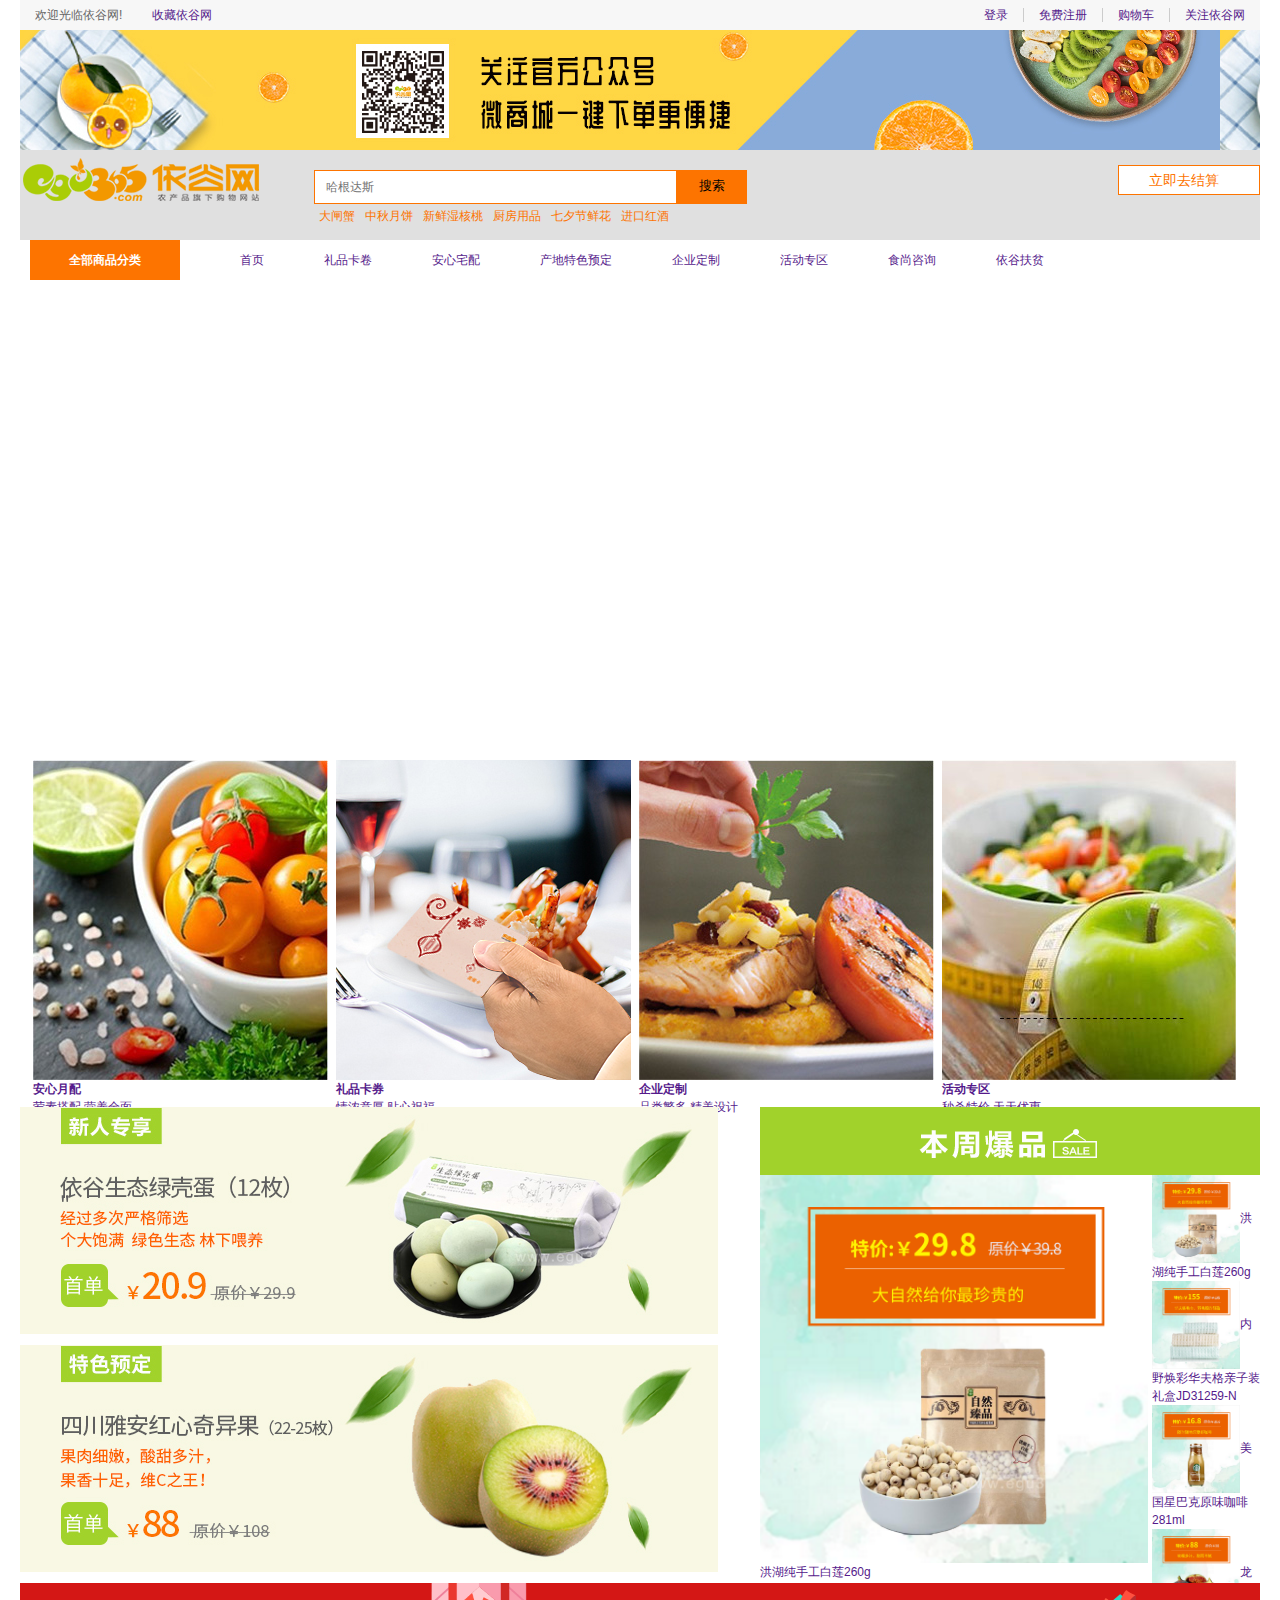
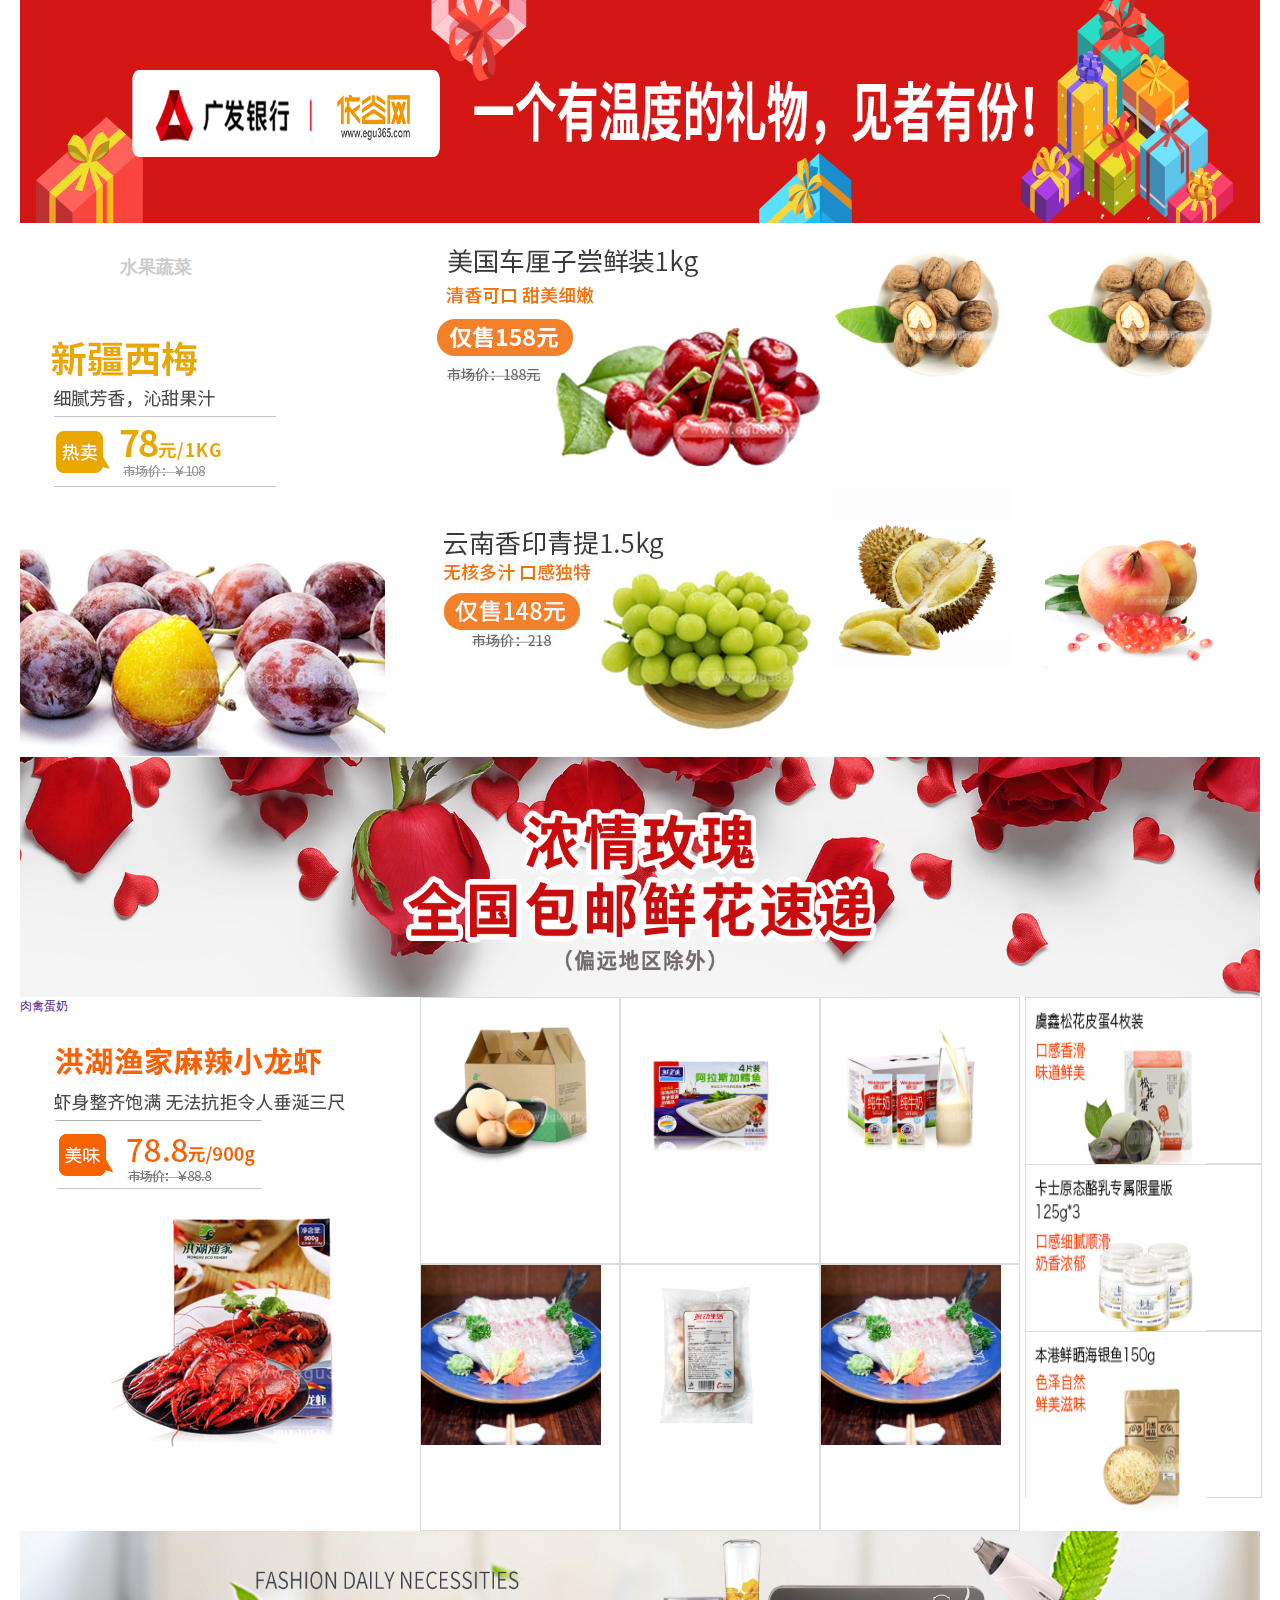
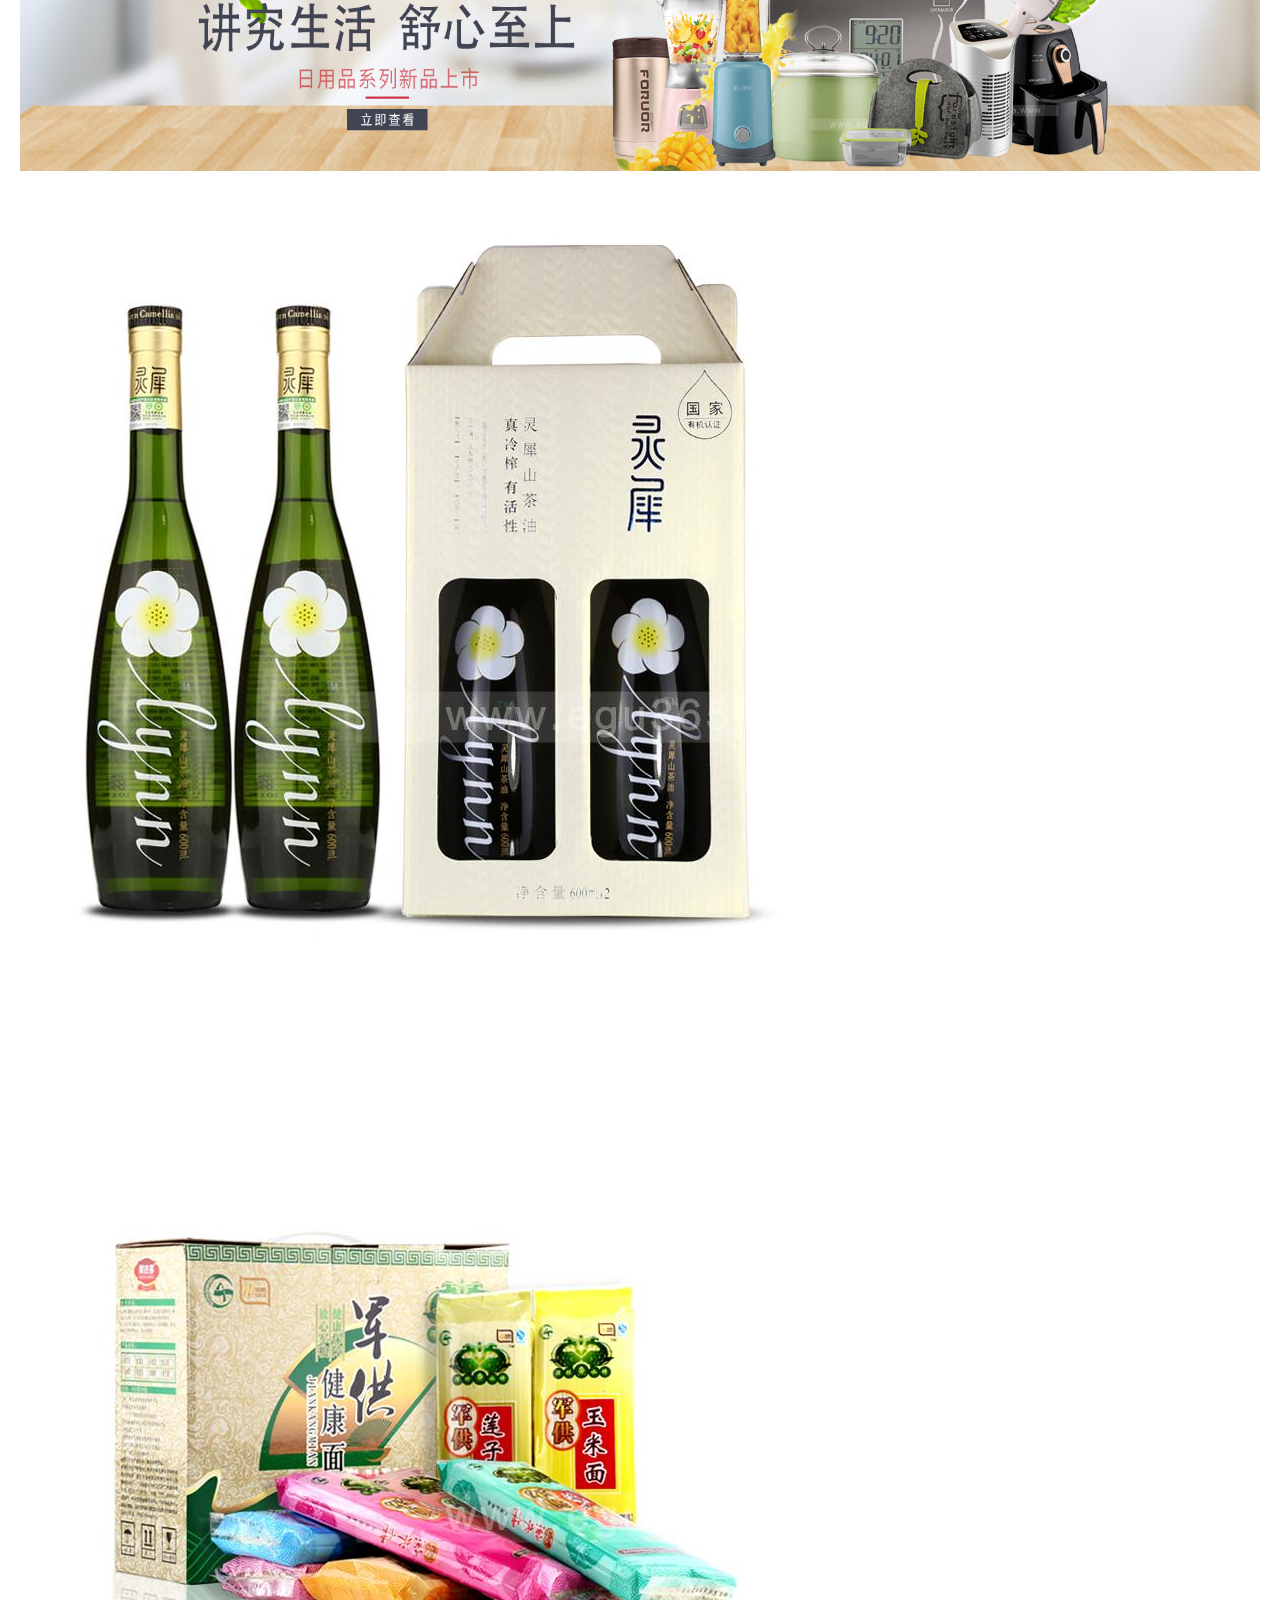
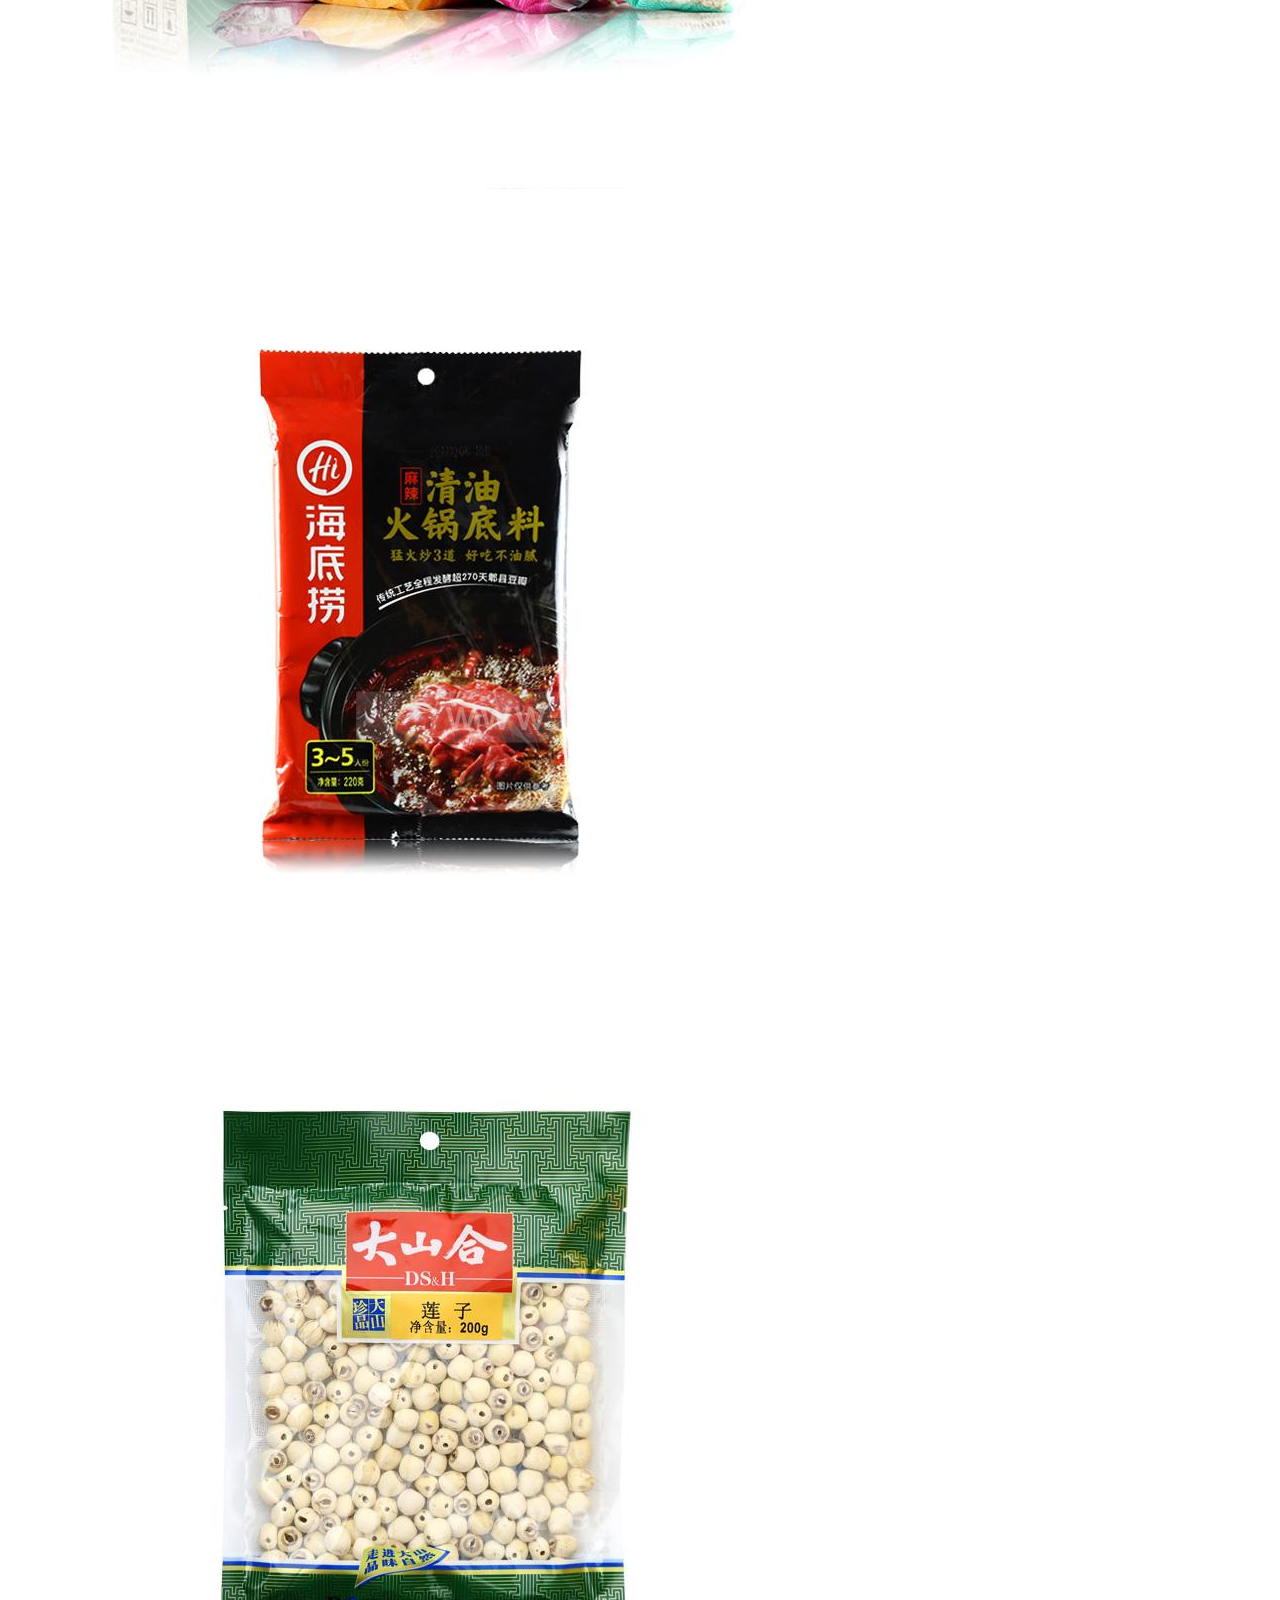
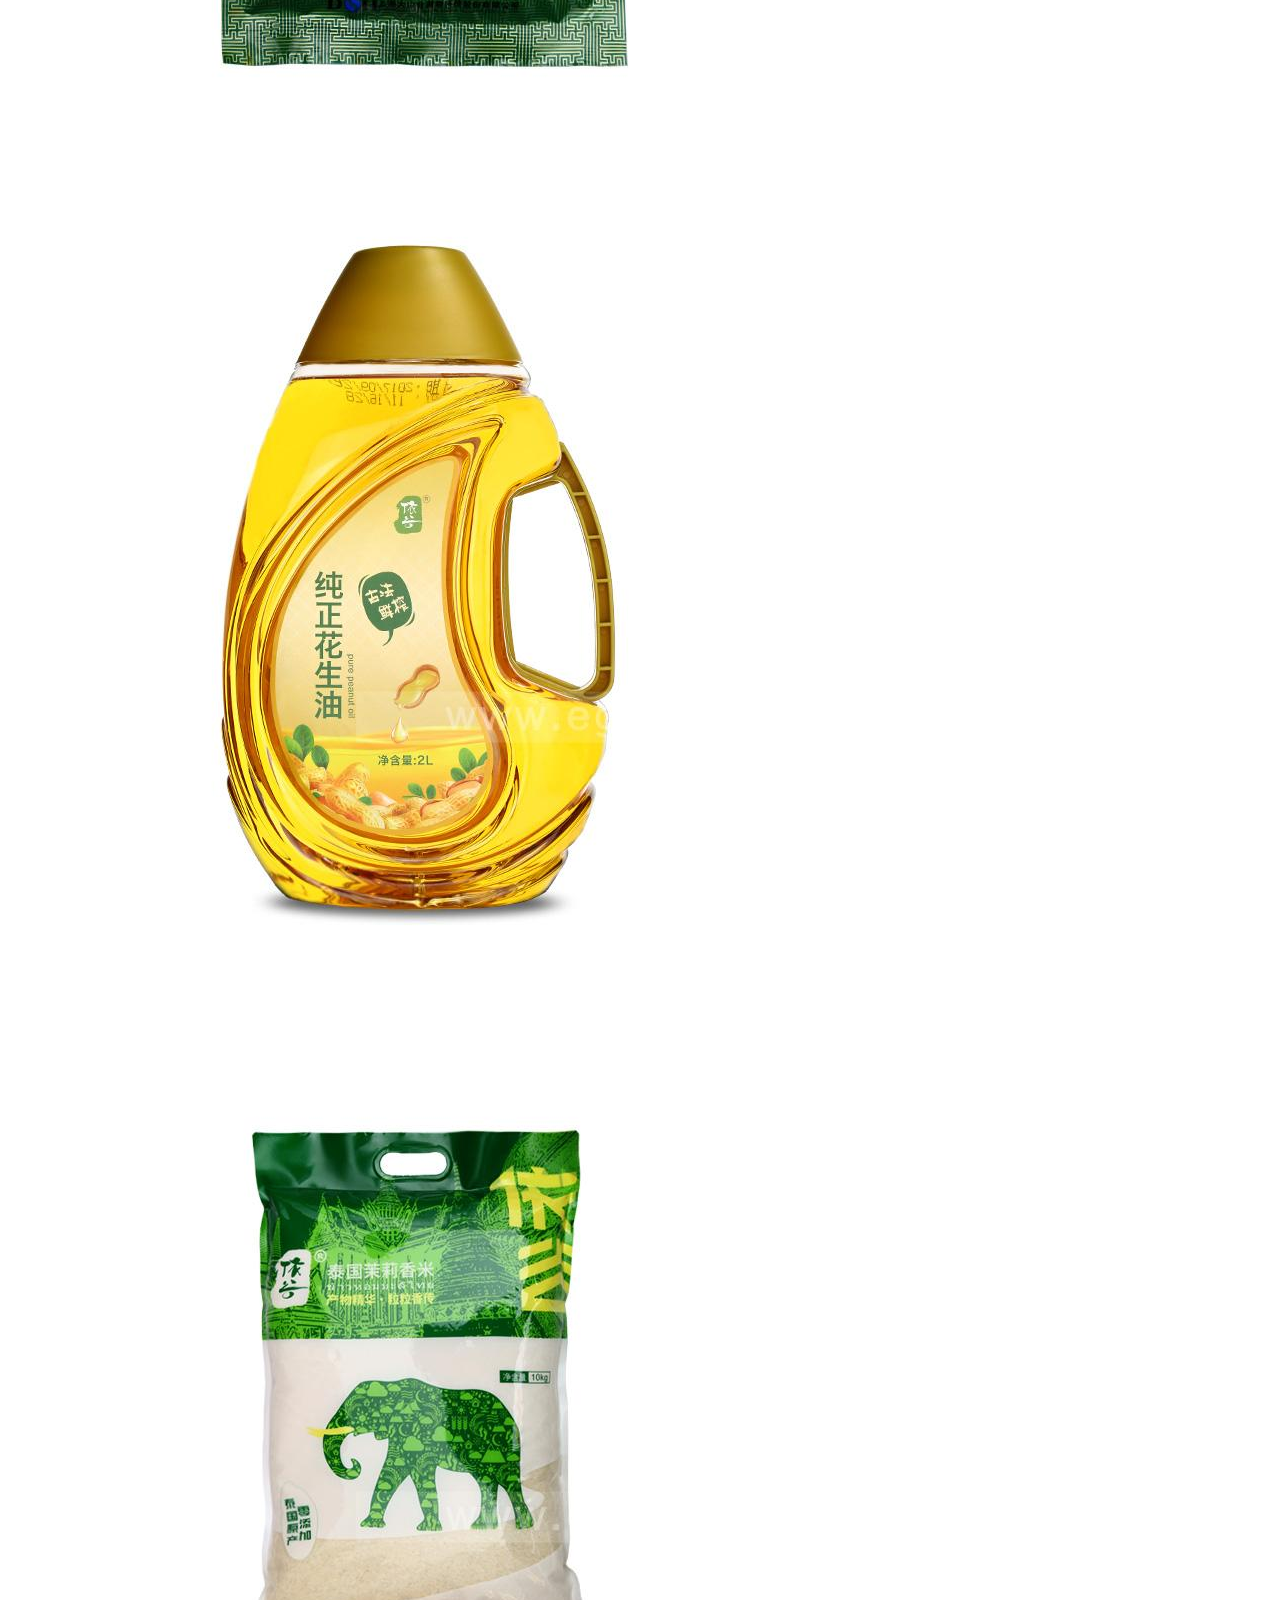
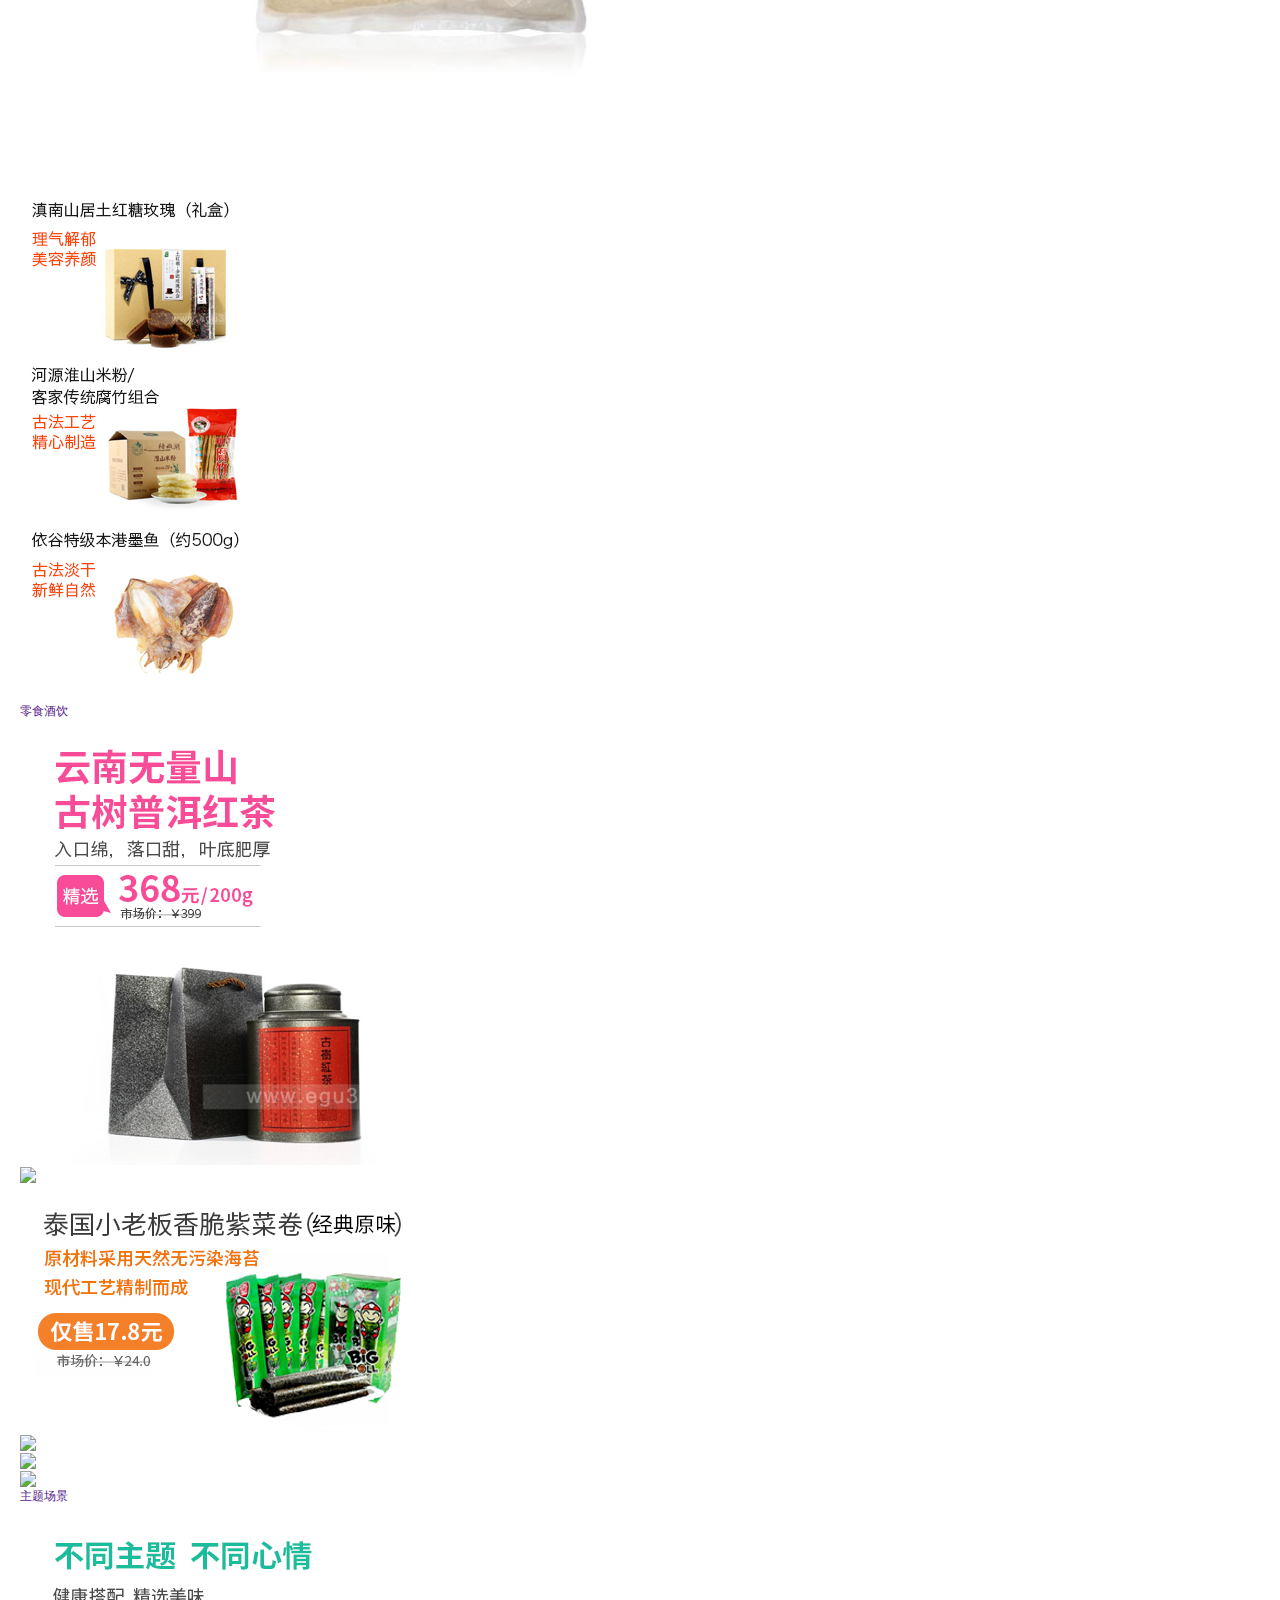
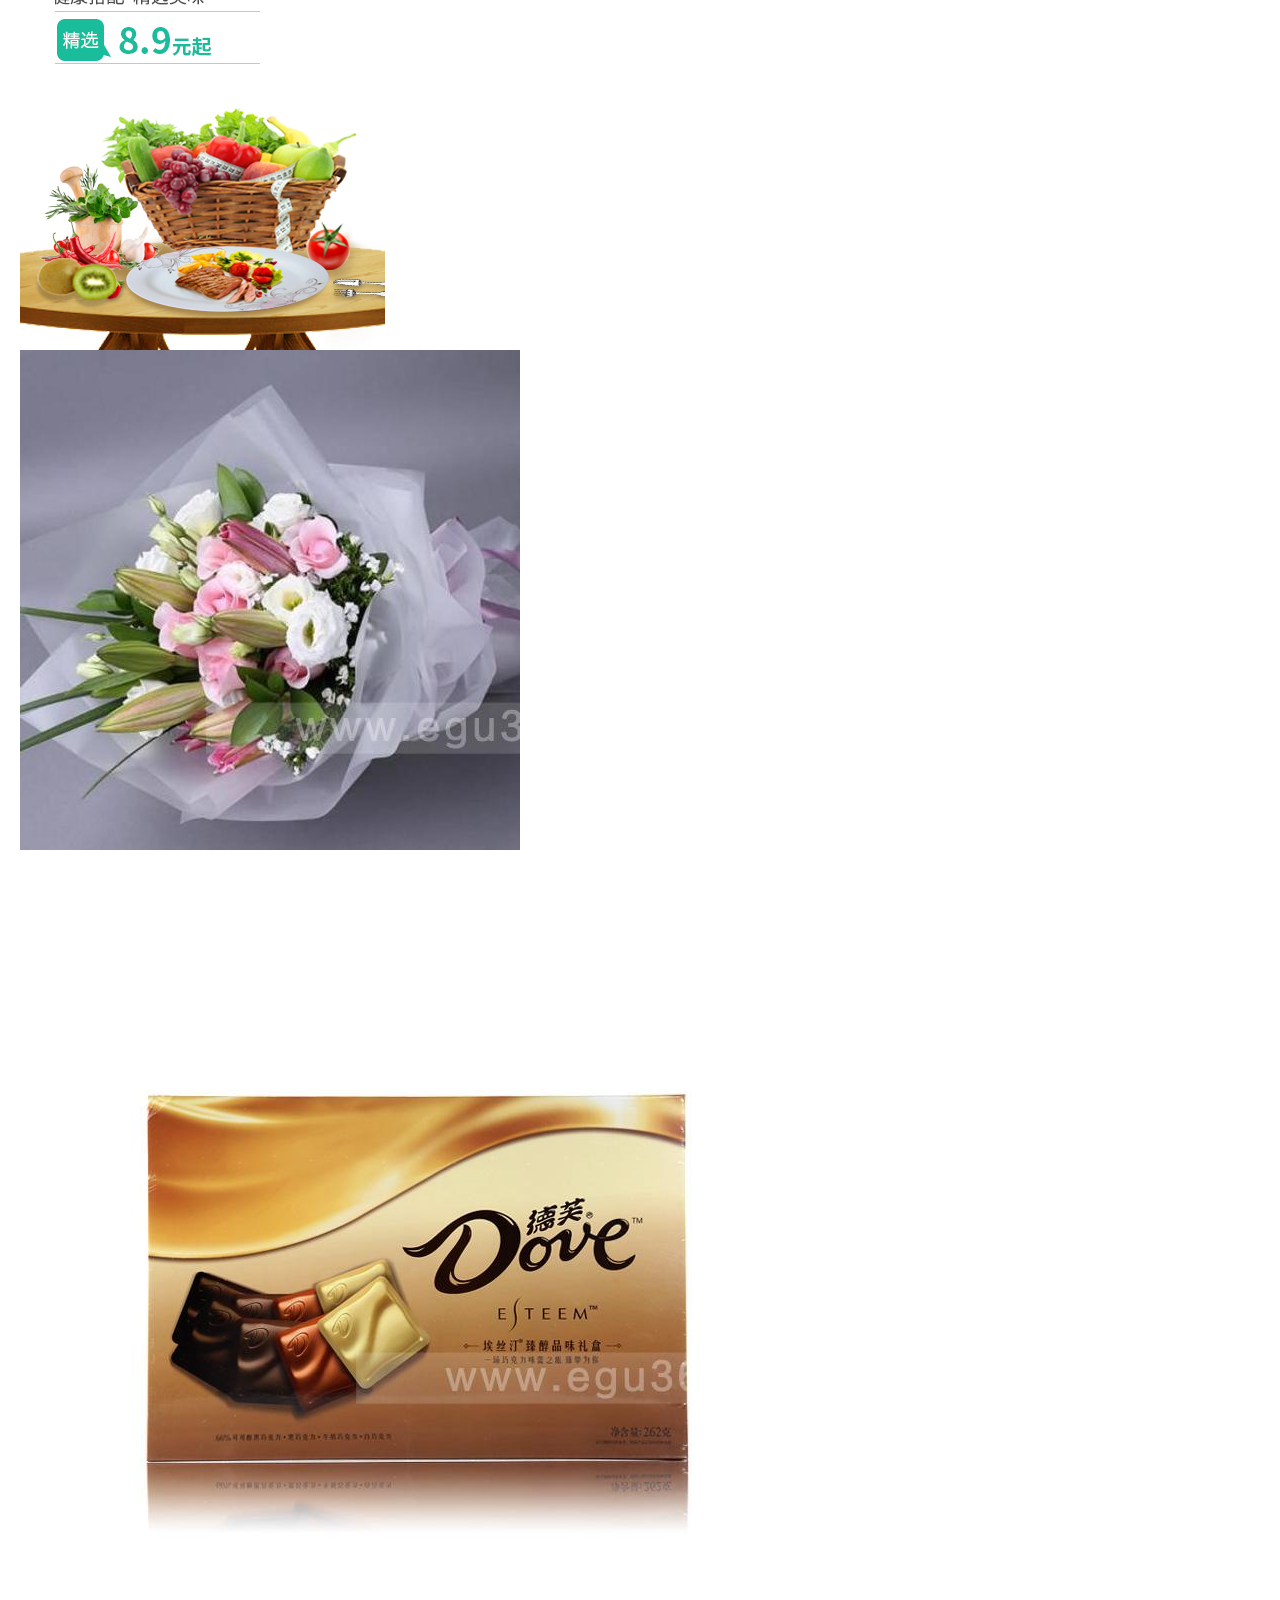
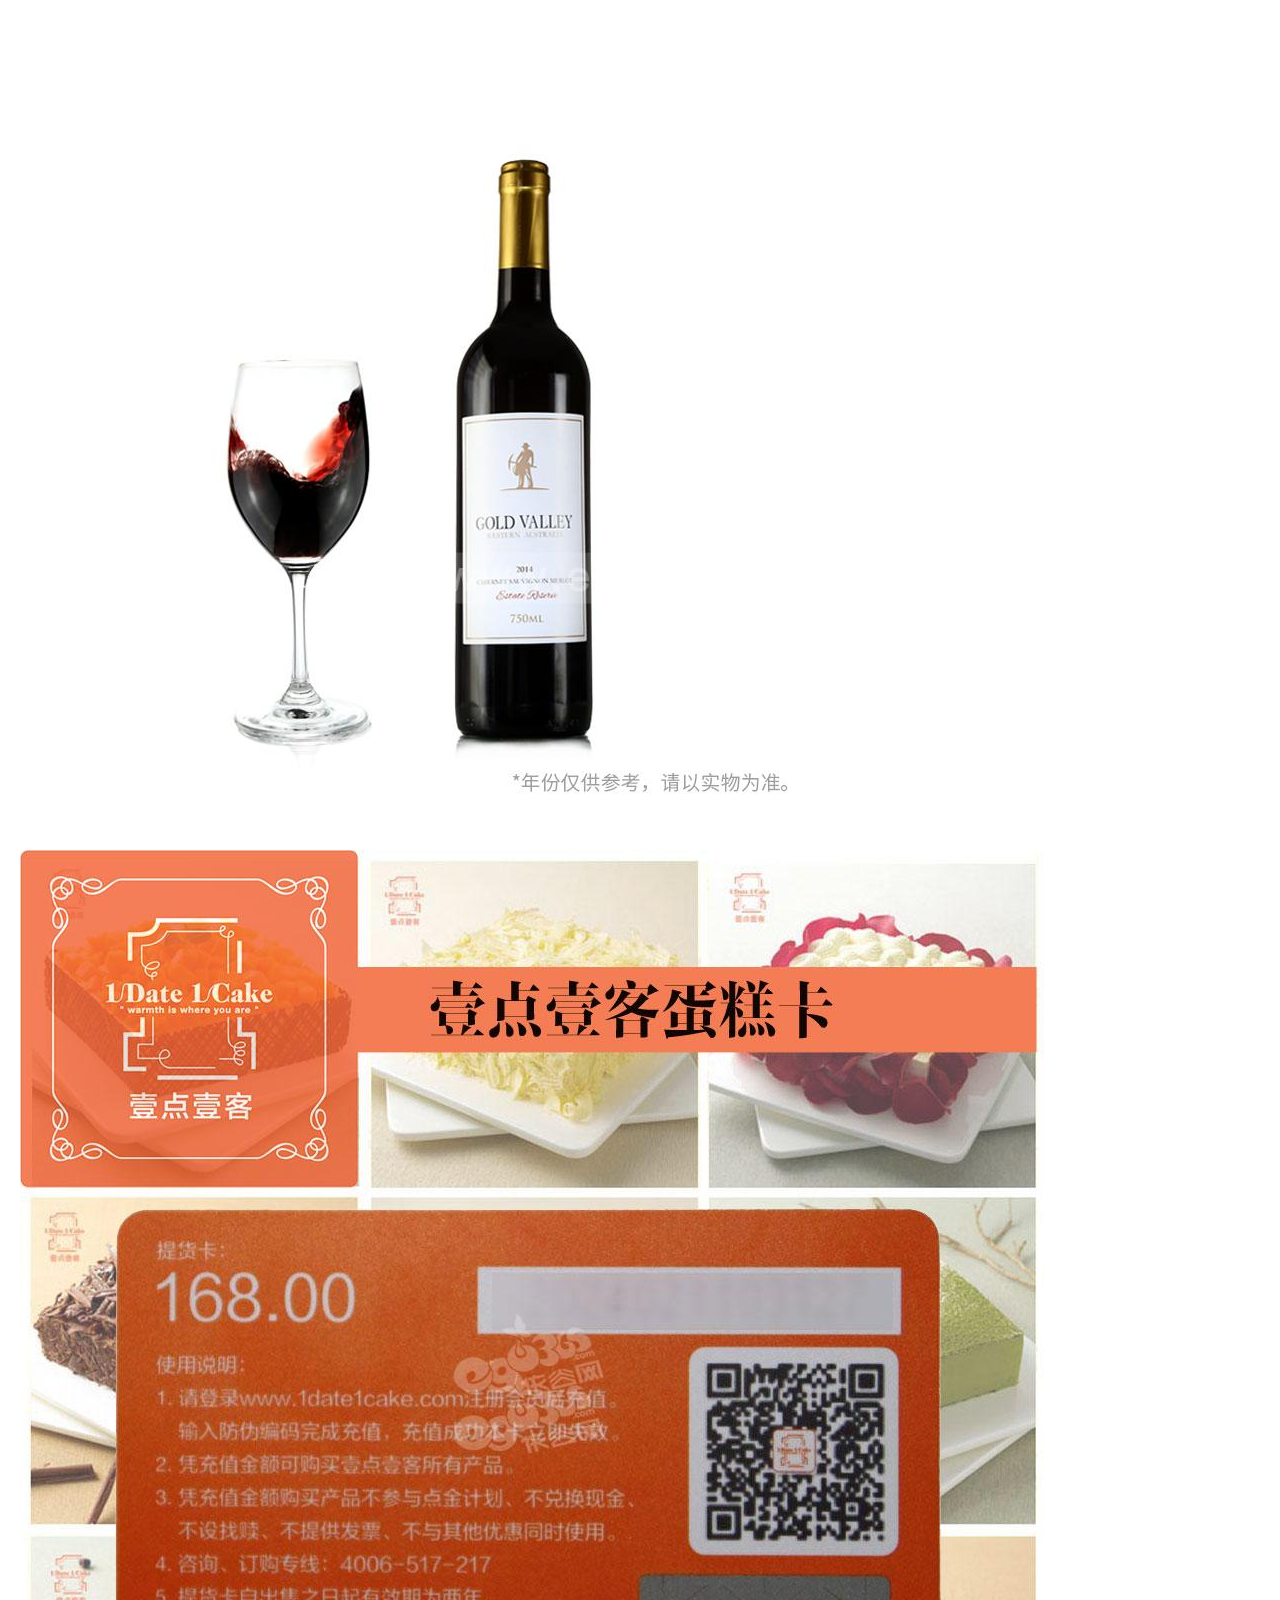
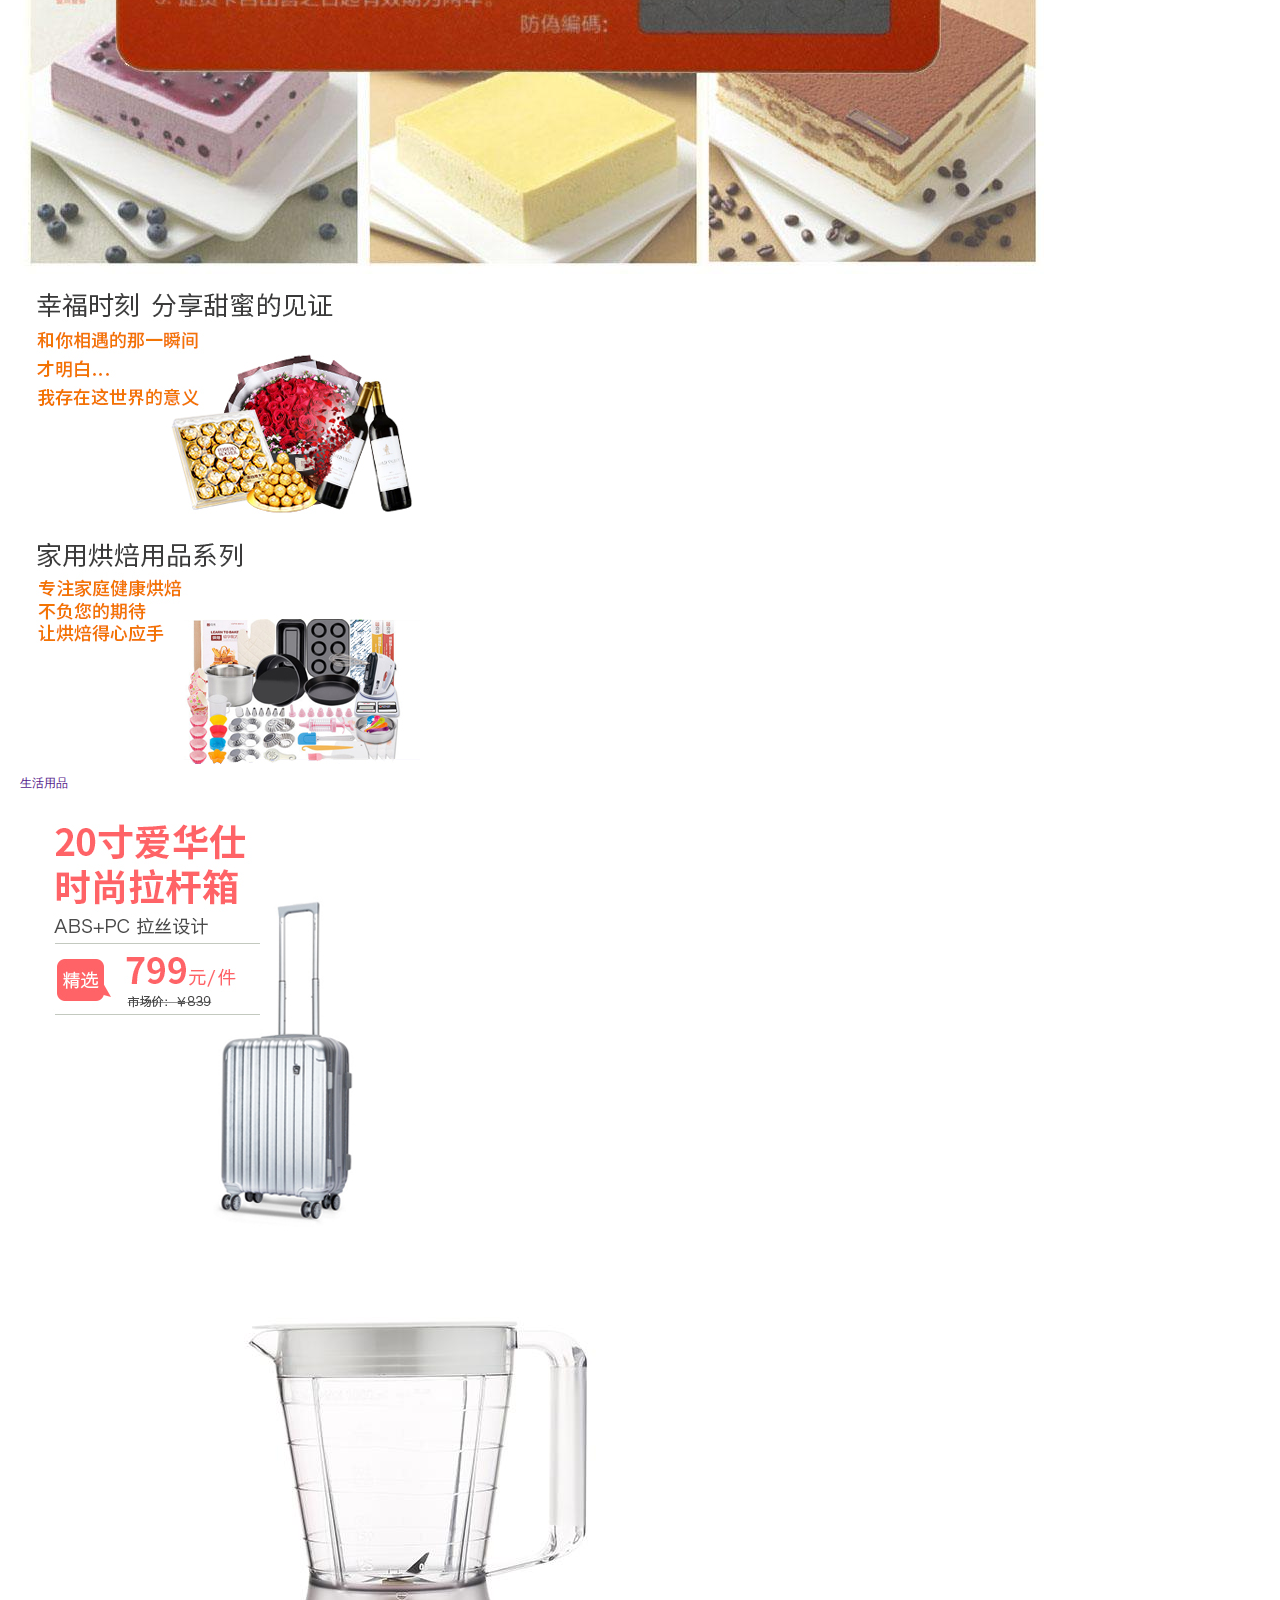
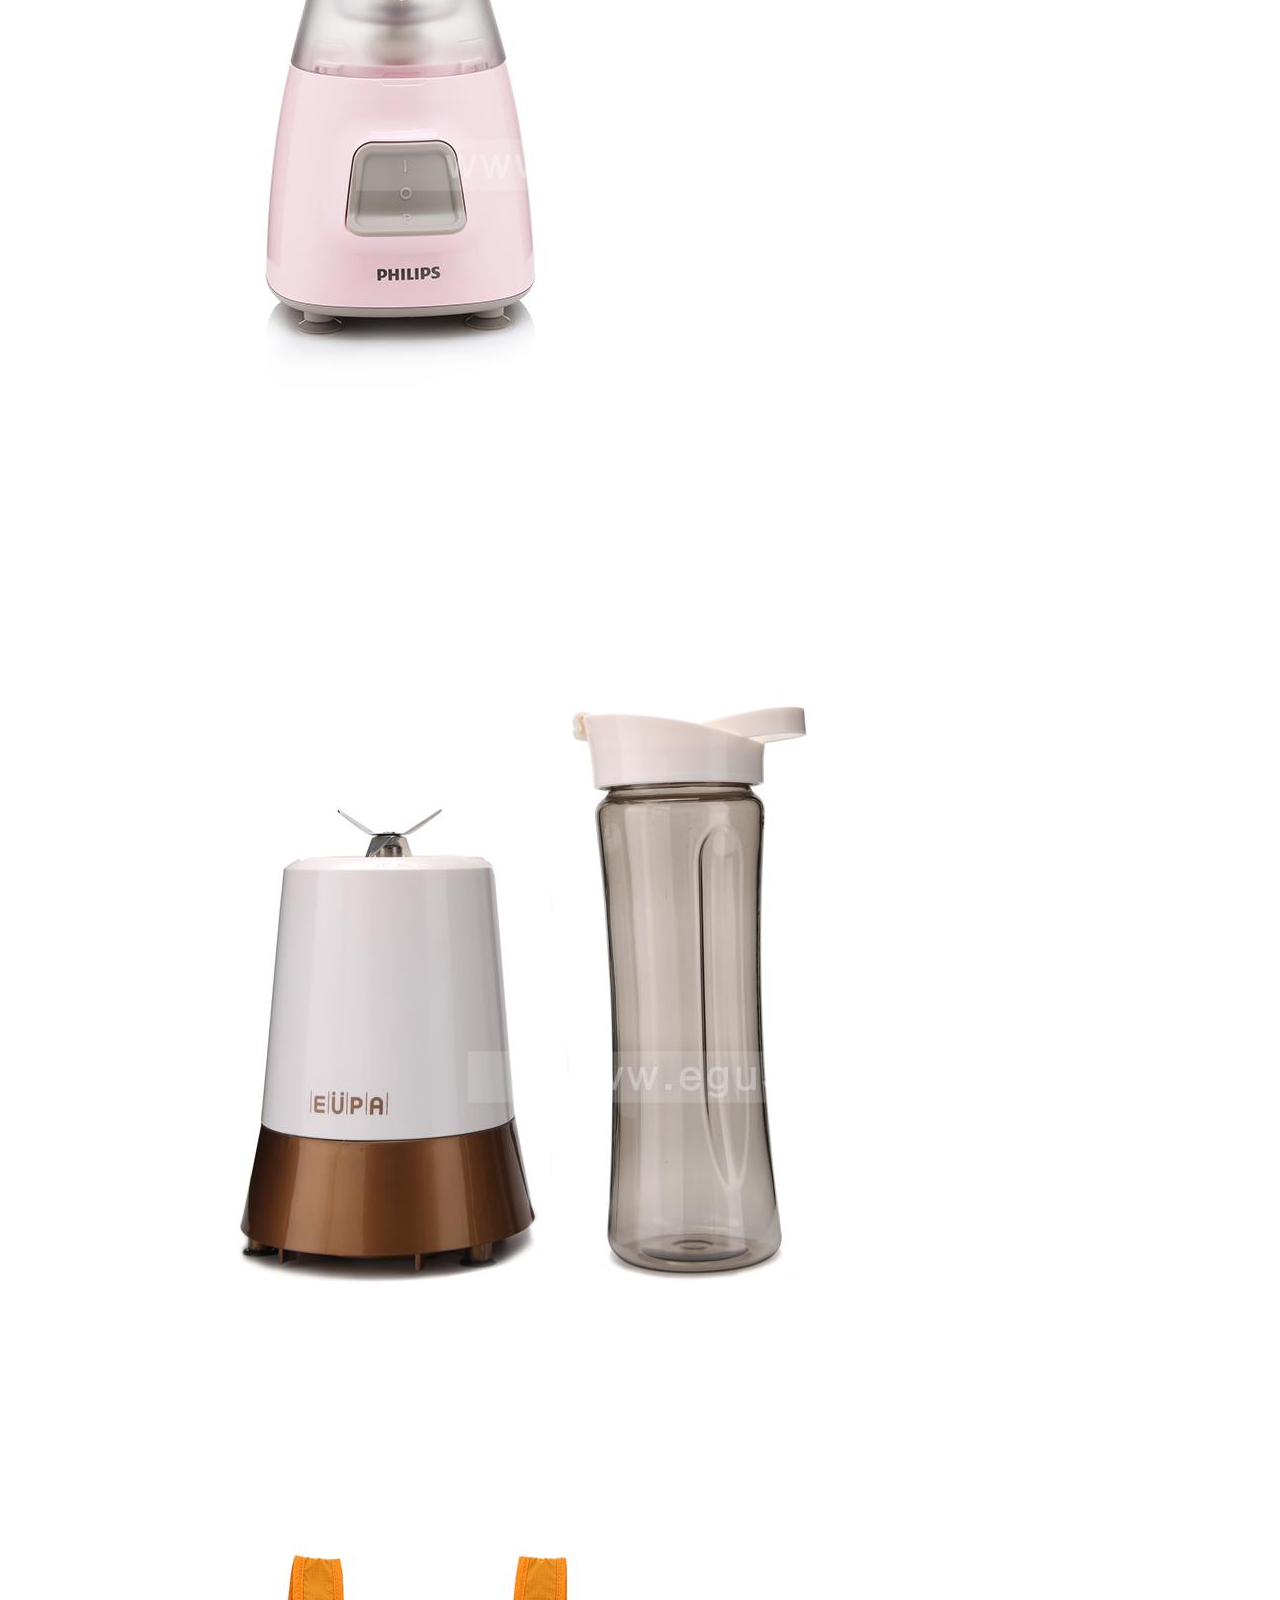
==== src/index.html @ 8076cc08 "依谷1" ====
<!DOCTYPE html>
<html lang="en">
<head>
    <meta charset="UTF-8" />
    <title>依谷网-专注于绿色生态农业</title>
    <link rel="stylesheet" type="text/css" href="css/base.css" />
    <link rel="stylesheet" type="text/css" href="css/index.css" />
</head>
<body>
    <div class="box">
        <div class="container">
            <div id="top">  
                <div class="top-t clearfix">
                    <ul class="fl">
                        <li>欢迎光临依谷网!</li>
                        <li><i></i><a href="">收藏依谷网</a></li>
                    </ul>
                    <ul class="fr">
                        <li>
                            <span><a href="">登录</a></span>
                        </li>
                        <li>
                            <span><a href="">免费注册</a></span>
                        </li>
                        <li>
                            <span><a href="">购物车</a></span>
                        </li>
                        <li>
                            <span><i></i><a href="">关注依谷网</a></span>
                        </li>
                    </ul>
                </div>
            </div>
            <div class="back"></div>
            <div class="headl clearfix">
                <div class="logo fl">
                    <a href="">
                        <img src="img/logo.png" height="66" width="254" alt="" />
                    </a>
                </div>
                <div class="form fl">
                    <div class="top_search">
                        <div class="topseo">
                            <div class="ln">
                                <input type="text" placeholder="哈根达斯"/>
                                <button>搜索</button>
                            </div>
                        </div>
                    </div>
                    <ul>
                        <li>
                            <a href="">大闸蟹</a>
                        </li>
                        <li>
                            <a href="">中秋月饼</a>
                        </li>
                        <li>
                            <a href="">新鲜湿核桃</a>
                        </li>
                        <li>
                            <a href="">厨房用品</a>
                        </li>
                        <li>
                            <a href="">七夕节鲜花</a>
                        </li>
                        <li>
                            <a href="">进口红酒</a>
                        </li>
                    </ul>
                </div>
                <div class="top-cart fr">
                    <i></i>
                    <span>
                        <a href="">立即去结算</a>
                    </span>
                </div>
            </div>
            <div class="nav clearfix">
                <ul class="fl nav-l">
                    <h4><a href="">全部商品分类</a></h4>
                   <!--  <li>
                        <a href="">水果蔬菜</a>
                        <dt>
                            国产水果
                        </dt>
                        <dd>
                            
                        </dd>
                        <dt>
                            进口水果
                        </dt>
                        <dt>
                            新鲜蔬菜
                        </dt>
                    </li>
                    <li>
                        <a href="">肉禽蛋奶</a>

                    </li>
                    <li>
                        <a href="">粮油副食</a>

                    </li>
                    <li>
                        <a href="">零食酒饮</a>

                    </li>
                    <li>
                        <a href="">主题场景</a>

                    </li>
                    <li>
                        <a href="">这箱有礼</a>

                    </li>
                    <li>
                        <a href="">生活用品</a>

                    </li> -->
                </ul>
                <ul class="fl nav-r">
                    <li><a href="">首页</a></li>
                    <li><a href="">礼品卡卷</a></li>
                    <li><a href="">安心宅配</a></li>
                    <li><a href="">产地特色预定</a></li>
                    <li><a href="">企业定制</a></li>
                    <li><a href="">活动专区</a></li>
                    <li><a href="">食尚咨询</a></li>
                    <li><a href="">依谷扶贫</a></li>
                </ul>
            </div>
            <div class="banner"></div>
            <div class="silie">
                <ul class="clearfix">
                    <li>
                        <a href=""><img src="img/pro_hd_01.jpg" />
                            <span class="wei">
                                <b>安心月配</b>
                                <p>荤素搭配 营养全面</p>
                            </span>
                        </a>
                    </li>
                    <li>
                        <a href=""><img src="img/pro_hd_02.jpg" />
                            <span class="wei">
                                <b>礼品卡券</b>
                                <p>情浓意厚 贴心祝福</p>
                            </span>
                        </a>
                    </li>
                    <li>
                        <a href="">
                        <img src="img/pro_hd_03.jpg" />
                            <span class="wei">
                                <b>企业定制</b>
                                <p>品类繁多 精美设计</p>
                            </span> 
                        </a>
                    </li>
                    <li>
                        <a href=""><img src="img/pro_hd_04.jpg" />
                            <span class="wei">
                                <b>活动专区</b>
                                <p>秒杀特价 天天优惠</p>
                            </span>
                        </a>
                    </li>
                </ul>
            </div>
                <!--优惠  -->
            <div class="hdbp clearfix">
                <div class="hdbp-l fl">
                    <ul>
                        <li><a href=""><img src="img/te1.jpg" /></a></li>
                        <li><a href=""><img src="img/te2.jpg" /></a></li>
                    </ul>
                </div>
                <div class="hdbp-r fr">
                    <div class="hdbp-r-t">
                        <img src="img/bzbp-title.png" height="70" width="190" alt="" />
                    </div>
                    <div class="dade fl">
                        <ul class="da">
                            <li>
                                <a href=""><img src="img/lbo1.png"  />洪湖纯手工白莲260g</a>
                            </li>
                            <!-- <li>
                                <a href=""><img src="img/lbo2.png"  />内野焕彩华夫格亲子装礼盒JD31259-N</a>
                            </li>
                            <li>
                                <a href=""><img src="img/lbo3.jpg"  />美国星巴克原味咖啡281ml</a>
                            </li>
                            <li>
                                <a href=""><img src="img/lbo4.png"  />龙泉驿空运无花果1.5kg</a>
                            </li> -->
                        </ul> 
                    </div>
                    <div class="xiaode fr">  
                        <ul class="xiao">
                            <li>
                                <a href=""><img src="img/lbo1.png"  />洪湖纯手工白莲260g</a>
                            </li>
                            <li>
                                <a href=""><img src="img/lbo2.png"  />内野焕彩华夫格亲子装礼盒JD31259-N</a>
                            </li>
                            <li>
                                <a href=""><img src="img/lbo3.jpg"  />美国星巴克原味咖啡281ml</a>
                            </li>
                            <li>
                                <a href=""><img src="img/lbo4.png" />龙泉驿空运无花果1.5kg</a>
                            </li>
                        </ul>
                    </div>
                </div>
            </div>
            <div class="navList">
                <div class="container">  
                    <a href="" alt="广发开卡有礼，精美依谷套餐礼盒等你选择">
                        <img src="img/liwu.png"/>
                    </a>
                </div>
            </div>
               <!--水果  -->
            <div class="fruits clearfix">
                <div class="fruits-l fl">
                    <div class="fruits-l-t">
                        <a href="">
                            <span>水果蔬菜</span>
                        </a>
                    </div>
                    <a href="">
                        <img src="img/fruits1.jpg" />
                    </a>
                </div>
                <div class="fruits-r fr clearfix">
                    <div class="fruits1 fl">
                        <ul>
                            <li>
                                <a href="">
                                    <img src="img/fruits5.jpg"  />
                                </a>
                            </li>
                            <li>
                                <a href="">
                                    <img src="img/fruits2.jpg" />
                                </a>
                            </li>
                        </ul>
                    </div>
                    <ul class="fruits-2 fr">
                        <li>
                            <a href="">
                                <img src="img/fruits3.jpg" />
                            </a>
                        </li>
                        <li>
                            <a href="">
                                <img src="img/fruits3-2.jpg"/>
                            </a>
                        </li>
                        <li>
                            <a href="">
                                <img src="img/fruits4.jpg"  />
                            </a>
                        </li>
                        <li>
                            <a href="">
                                <img src="img/fruits4-2.jpg" />
                            </a>
                        </li>
                    </ul>
                </div>
            </div>

            <div class="diqu">
                <div class="container">
                    <a href="">
                        <img src="img/diqu.png"/>   
                    </a>
                </div>
            </div>
                <!-- 肉禽 -->
            <div class="pulp clearfix">
                <div class="pulp-l fl">
                    <div class="pulp-t">
                        <a href="">
                            <span>肉禽蛋奶</span>
                        </a>
                    </div>
                    <img src="img/pulp1.png" height="445" width="365" alt="" />
                </div>
                <div class="pulp-r fr clearfix">
                    <ul class="fl">
                        <li>
                            <a href="">
                                <img src="img/pulp2.jpg" />
                            </a>
                        </li>
                        <li>
                            <a href="">
                                <img src="img/pulp3.jpg"  />
                            </a>
                        </li>
                        <li>
                            <a href="">
                                <img src="img/pulp4.jpg" />
                            </a>
                        </li>
                        <li>
                            <a href="">
                                <img src="img/pulp5.jpg" />
                            </a>
                        </li>
                        <li>
                            <a href="">
                                <img src="img/pulp6.jpg"  />
                            </a>
                        </li>
                        <li>
                            <a href="">
                                <img src="img/pulp5.jpg"  />
                            </a>
                        </li>
                    </ul>
                    <div class="pulp-r-t fr">
                        <ul>
                             <li>
                                <a href="">
                                    <img src="img/pulp2-1.jpg"/>
                                </a>
                            </li>
                            <li>
                                <a href="">
                                    <img src="img/pulp2-2.jpg"/>
                                </a>
                            </li>
                            <li>
                                <a href="">
                                    <img src="img/pulp2-3.jpg" />
                                </a>
                             </li>
                        </ul>
                    </div>
                </div>
            </div>

            <div class="shenhuo">
                <div class="container">
                    <a href="">
                        <img src="img/shenhuo.png" />
                    </a>
                </div>
            </div>
                <!--油  -->
            <div class="oil">
                <div class="oil-l">
                    <div class="oil-l-t"></div>
                    <img src="" alt="" />
                </div>
                <div class="oil-r">
                    <ul>
                        <li>
                            <a href="">
                                <img src="img/oil16.jpg" />
                            </a>
                        </li>
                        <li>
                            <a href="">
                                <img src="img/oil11.jpg" />
                            </a>
                        </li>
                        <li>
                            <a href="">
                                <img src="img/oil12.jpg" />
                            </a>
                        </li>
                        <li>
                            <a href="">
                                <img src="img/oil13.jpg" />
                            </a>
                        </li>
                        <li>
                            <a href="">
                                <img src="img/oil14.jpg" />
                            </a>
                        </li>
                        <li>
                            <a href="">
                                <img src="img/oil15.jpg" />
                            </a>
                        </li>
                    </ul>
                    <div class="oil-r-t">
                        <ul>
                            <li>
                                <a href="">
                                    <img src="img/oil21.jpg" />
                                </a>
                            </li>
                            <li>
                                <a href="">
                                    <img src="img/oil22.jpg" />
                                </a>
                            </li>
                            <li>
                                <a href="">
                                    <img src="img/oil23.jpg" />
                                </a>
                            </li>
                        </ul>
                    </div>
                </div>
            </div>
                <!-- 酒 -->
            <div class="jiu">
                <a href="img/jiu.png">
                    <img src="" alt="" />
                </a>
            </div>
            <div class="alcohol">
                <div class="alcohol-l">
                    <div class="alcohol-l-t">
                        <a href="">
                            <span>零食酒饮</span>
                        </a>
                    </div>
                    <img src="img/alcohol1.png" />
                </div>
                <div class="alcohol-r">
                    <div class="alcohol-r-b1">
                        <ul>
                            <li>
                                <a href="">
                                    <img src="img/alcohol21.png" />
                                </a>
                            </li>
                            <li>
                                <a href="">
                                    <img src="img/alcohol22.png" />
                                </a>
                            </li>
                        </ul>
                    </div>
                    <div class="alcohol-r-b2">
                        <ul>
                            <li>
                                <a href="">
                                    <img src="img/alcohol31.png" />
                                </a>
                            </li>
                            <li>
                                <a href="">
                                    <img src="img/alcohol32.png" />
                                </a>
                            </li>
                        </ul>
                    </div>
                    <div class="alcohol-r-b1">
                        <a href="">
                            <img src="img/alcohol4.png" />
                        </a>
                    </div>
                </div>
            </div>
                <!-- 主题 -->
            <div class="motif">
                <div class="motif-l">
                    <div class="motif-l-t">
                        <a href="">
                            <span>主题场景</span>
                        </a>
                    </div>
                    <img src="img/motif1.jpg"  />
                </div>
                <div class="motif-r">
                    <div class="motif-r-b1">
                        <ul>
                            <li>
                                <a href="">
                                    <img src="img/motif21.jpg"  />
                                </a>
                            </li>
                            <li>
                                <a href="">
                                    <img src="img/motif22.jpg"  />
                                </a>
                            </li>
                            <li>
                                <a href="">
                                    <img src="img/motif23.jpg"  />
                                </a>
                            </li>
                            <li>
                                <a href="">
                                    <img src="img/motif24.jpg"  />
                                </a>
                            </li>
                        </ul>
                    </div>
                    <div class="motif-r-b2">
                        <ul>
                            <li>
                                <a href="">
                                    <img src="img/motif31.jpg"  />
                                </a>
                            </li>
                            <li>
                                <a href="">
                                    <img src="img/motif32.jpg"  />
                                </a>
                            </li>
                        </ul>
                    </div>
                </div>
            </div>
                <!-- 生活用品 -->
            <div class="thing">
                <div class="thing-l">
                    <div class="thing-l-t">
                        <a href="">
                            <span>生活用品</span>
                        </a>
                    </div>
                    <img src="img/thing1.jpg"  />
                </div>
                <div class="thing-r">
                    <div class="thing-r-b1">
                        <ul>
                            <li>
                                <a href="">
                                    <img src="img/thing21.jpg"  />
                                </a>
                            </li>
                            <li>
                                <a href="">
                                    <img src="img/thing22.jpg"  />
                                </a>
                            </li>
                            <li>
                                <a href="">
                                    <img src="img/thing23.jpg"  />
                                </a>
                            </li>
                            <li>
                                <a href="">
                                    <img src="img/thing24.jpg"  />
                                </a>
                            </li>
                        </ul>
                    </div>
                    <div class="thing-r-b2">
                        <ul>
                            <li>
                                <a href="">
                                    <img src="img/thing31.jpg"  />
                                </a>
                            </li>
                            <li>
                                <a href="">
                                    <img src="img/thing32.jpg"  />
                                </a>
                            </li>
                        </ul>
                    </div>
                </div>
            </div>
                <!-- 底部 -->
            <div class="buttom">
                <div class="buttom-t">
                    <ul>
                        <li>
                            <i class="buttom-l"></i>
                            <div class="buttom-r">
                                <div class="but">次日到达</div>
                                <span>当天16点前下单第二天送达</span>
                            </div>
                        </li>
                        <li>
                            <i class="buttom-l"></i>
                            <div class="buttom-r">
                                <div class="but">货到付款</div>
                                <span>货到网银多种支付</span>
                            </div>
                        </li>
                        <li>
                            <i class="buttom-l"></i>
                            <div class="buttom-r">
                                <div class="but">冷链配送</div>
                                <span>基地到餐桌全程冷链</span>
                            </div>
                        </li>
                        <li>
                            <i class="buttom-l"></i>
                            <div class="buttom-r">
                                <div class="but">24小时退换货</div>
                                <span>专业解答 为您解惑</span>
                            </div>
                        </li>
                        <li>
                            <i class="buttom-l"></i>
                            <div class="buttom-r">
                                <div class="but">基地优选食材</div>
                                <span>依谷更懂您的需求</span>
                            </div>
                        </li>                    
                    </ul>
                </div>
            </div>
        </div>
    </div>    
</body>
</html>
---- src/css/base.css ----
@charset "UTF-8";
/*css 初始化 */
body{box-sizing: border-box;}
html, body, ul, li, ol, dl, dd, dt, p, h1, h2, h3, h4, h5, h6, form, fieldset, legend, img {
    margin: 0;
    padding: 0; 
}
fieldset, img,input,button {
    border: none; 
    padding: 0;
    margin: 0;
    outline-style: none;
}   /*去掉input等聚焦时的蓝色边框*/
ul, ol { 
    list-style: none; 
}
input { 
    padding-top: 0; 
    padding-bottom: 0; 
    font-family: "SimSun", "宋体";
}
select, input { 
    vertical-align: middle;
}
select, input, textarea { 
    font-size: 12px; margin: 0; 
}
textarea { 
    resize: none; 
} /*防止拖动*/
img {
    border: 0; vertical-align: middle; 
}  /*  去掉图片低测默认的3像素空白缝隙，或者用display：block也可以*/
table { 
    border-collapse: collapse;
}
body {
    font: 12px/150% Arial,Verdana,"\5b8b\4f53";
    color: #666;
    background: #fff;
}
.clearfix:before, .clearfix:after {  /*清楚浮动*/
    content: "";
    display: table;
}
.clearfix:after {
    clear: both;
}
.clearfix{
    zoom:1;/*IE/7/6*/
}
a {
    text-decoration: none; 
}
h1, h2, h3, h4, h5, h6 {
    text-decoration: none;
    font-weight: normal;
    font-size: 100%;
}  /*设置h标签的大小，设置跟父亲一样大的字体font-size:100%;*/
s, em {
    font-style: normal;
    text-decoration: none;
}

/*公共类*/
.container {  /*版心 提取 */
    width: 1240px;
    margin: 0 auto;
}
.fl {
    float: left;
}
.fr {
    float: right;
}
.al {
    text-align: left;
}
.ac {
    text-align: center;  
}
.ar {
    text-align: right;
}
.hide {
    display: none;
}

@font-face {font-family: "iconfont";
  src: url('../font/iconfont.eot?t=1526804628499'); /* IE9*/
  src: url('../font/iconfont.eot?t=1526804628499#iefix') format('embedded-opentype'), /* IE6-IE8 */
  
  url('../font/iconfont.ttf?t=1526804628499') format('truetype'), /* chrome, firefox, opera, Safari, Android, iOS 4.2+*/
  url('../font/iconfont.svg?t=1526804628499#iconfont') format('svg'); /* iOS 4.1- */
}

.iconfont {
  font-family:"iconfont" !important;
  font-size:12px;
  font-style:normal;
  -webkit-font-smoothing: antialiased;
  -moz-osx-font-smoothing: grayscale;
}

.icon-icon:before { content: "\e602"; }

.icon-xiasanjiao-copy:before { content: "\e604"; }

.icon-hongxin:before { content: "\e501"; }

.icon-lihe:before { content: "\e607"; }

.icon-gouwuche1-copy:before { content: "\e503";}

.icon-wenhao:before { content: "\e605"; }


@font-face {font-family: "iconfont";
  src: url('../font/font1/iconfont.eot?t=1524297046647'); /* IE9*/
  src: url('../font/font1/iconfont.eot?t=1524297046647#iefix') format('embedded-opentype'), /* IE6-IE8 */
  
  url('../font/font1/iconfont.ttf?t=1524297046647') format('truetype'), /* chrome, firefox, opera, Safari, Android, iOS 4.2+*/
  url('../font/font1/iconfont.svg?t=1524297046647#iconfont') format('svg'); /* iOS 4.1- */
}

.iconfont {
  font-family:"iconfont" !important;
  font-size:12px;
  font-style:normal;
  -webkit-font-smoothing: antialiased;
  -moz-osx-font-smoothing: grayscale;
}

.icon-jia:before { content: "\f018b"; }
.icon-shouye:before { content: "\e619"; }
.icon-jianshu:before { content: "\e63c"; }
.icon-yousanjiao:before { content: "\e629"; }

.icon-shangsheng:before { content: "\e750"; color:#FECA09;font-size:16px;}

.icon-xiajiang:before { content: "\e755"; color:#FECA09;font-size:16px;}


/*头部*/
.box{
    width: 100%;
    height: 100%;
}
.container{
    height: 100%;
}

#top{
    
}
.top-t{
    height: 30px;
    line-height: 30px;
    background-color: #F7F7F7;
}
.top-t ul{}
.top-t ul li{

    float: left;
}
.top-t ul:nth-child(1) li{
    padding:0 15px;
}
.top-t ul:nth-child(2)  li span{
    padding:0 15px;
    border-right: 1px solid #ccc;
}
.top-t ul:nth-child(2)  li:nth-child(4) span{
    border:0;
}

.back{
    height: 120px;
    width: 100%;
    background:url('../img/back1.png');
}

.headl{
    height: 90px;
    background-color: #E0E0E0;
}
.logo{
    width: 294px;
}
.form{
    width: 563px;
}
.ln{
    margin-top:20px;
}
.ln input{
    height: 32px;
    width: 350px;
    line-height: 32px;
    border: 1px #fd7400 solid;
    padding-left: 11px;
}
.ln button{
    height: 34px;
    line-height: 32px;
    width: 70px;
    background-color:#fd7400 ;
    padding-top:0px;
    margin-left: -3px;
    padding-bottom: 5px;
}
.form ul{}
.form ul li{
    float:left;
    padding:3px 5px;
}
.form ul li a{
    color: #fd7400;
}
.top-cart{
    margin-top: 15px;
    width: 110px;
    padding:5px 15px;
    background-color: #fff;
    border:1px solid #fd7400;
}
.top-cart span{

}
.top-cart span a{
    float: right;
    width: 110px;
    padding-right: 5px;
    color: #fd7400;
    font-size: 14px;
    text-align: center;
/*    background: url(../images/list-arrow.png) no-repeat right 10px;*/
    display: block;
}

.nav{
    height: 40px;

}
.nav .nav-l{
    margin-left: 10px;
    width: 150px;
    background: #fd7400;
}
.nav .nav-l h4 a{
    display: block;
    height: 40px;
    line-height: 40px;
    text-align: center;
    font-weight: bold;
    color: #FFF;
}
.nav-r{
    margin-left: 30px;
}
.nav-r li{
    float:left;

}
.nav .nav-r li a{
    padding:0 30px;
    display: block;
    height: 40px;
    line-height: 40px;
    text-align: center;
}

/*底部*/
---- src/css/index.css ----
.banner{
    height: 480px;
}
.silie{
    height: 347px;
    width: 100%;
}
.silie ul{}
.silie ul li{
    /*position: relative;*/
    float: left;
    /*display: inline;*/
    width: 290px;
    height: 320px;
    margin: 0 0 10px 13px;
}

.wei{
    /*display:block;*/
    /*position: absolute;*/
    /*bottom: 10px;*/
    /*left: 10px;*/
/*    padding-top: 20px;
    font-size: 14px;
    right: 0;
    width: 290px;
    height: 104px;
    line-height: 36px;
    color: #575757;
    text-align: center;*/
}

.hdbp{
    height: 476px;
}
.hdbp-l ul li{
    height: 228px;
    width: 698px;
    padding-bottom: 10px;
}
.hdbp-r-t{
    width: 500px;
    height: 68px;
    background: #a1d22b;
    text-align: center;
}
.dade{
    width: 388px;
    height: 388px;
}
.de li{
    display:none;
    height: 388px;
}
.dade .da li img{
    width: 388px;
    height: 388px;
}
.xiaode{
    width: 108px;
    height: 378px;
}
.xiaode .xiao li img{
    width: 88px;
    height: 88px;
}

.navList{
    height: 240px;
}
.navList .container a img{
    height: 240px;
    width: 100%;
}

.fruits{
    height: 534px;
    width: 100%;
}
.fruits-l{
    width: 365px;
    height: 534px;
}
.fruits-l-t{
    width: 356px;
    height: 88px;
    line-height: 88px;
    color: #fff;
    font-weight: bold;
}
.fruits-l-t a span{
     line-height: 88px;
    color: #ccc;
    font-size: 18px;
    padding-left: 100px;
    width: 265px;
}
.fruits-r{
    width: 840px;
    height: 534px;
}
.fruits1{
    width: 410px;
    height: 534px;
}
.fruits1 ul li{
    width: 410px;
    height: 265px;
}
.fruits1 ul li a img{
    width: 400px;
    height: 250px;
}
.fruits-2{
    width: 428px;
    height: 534px;
}
.fruits-2 li{
    float:left;
    height: 265px;
    width: 213px;
    text-align: center;
    /*position: relative;*/
    /*overflow: hidden;*/
}
.fruits-2 li a{
    display:block;
    width: 180px;
    height: 180px;
}
.fruits-2 li a img{
    width: 180px;
    height: 180px;
}


/**/
.pulp{
    height: 534px;
    width: 100%;
}
.pulp-l{
    width: 365px;
    height: 534px;
}
.pulp-l-t{
    width: 356px;
    height: 88px;
    line-height: 88px;
    color: #fff;
    font-weight: bold;
}
.pulp-l-t a span{
     line-height: 88px;
    color: #ccc;
    font-size: 18px;
    padding-left: 100px;
    width: 265px;
}
.pulp-r{
    width: 840px;
    height: 534px;
}
.pulp-r ul{
    width: 603px;
    height: 534px;
}
.pulp ul li{
    width: 198px;
    height: 265px;
    border:1px solid #ddd;
    float:left;
}
/*.pulp ul li a{
    width: 200px;
    height: 265px;
    border:1px solid #ddd;
    float:left;
}*/
.pulp ul li a img{
    width: 180px;
    height: 180px;
}
.pulp-r-t{
    width: 235px;
    height: 517px;
}
.pulp-r-t ul{
    width: 235px;
    height: 517px;
}
.pulp-r-t ul li {
    width: 235px;
    height: 165px;
}

/**/
.diqu{
    height: 240px;
}
.diqu .container a img{
    height: 240px;
    width: 100%;
}

/**/
.shenhuo{
    height: 240px;

}
.shenhuo .container a img{
    height: 240px;
    width: 100%;
}
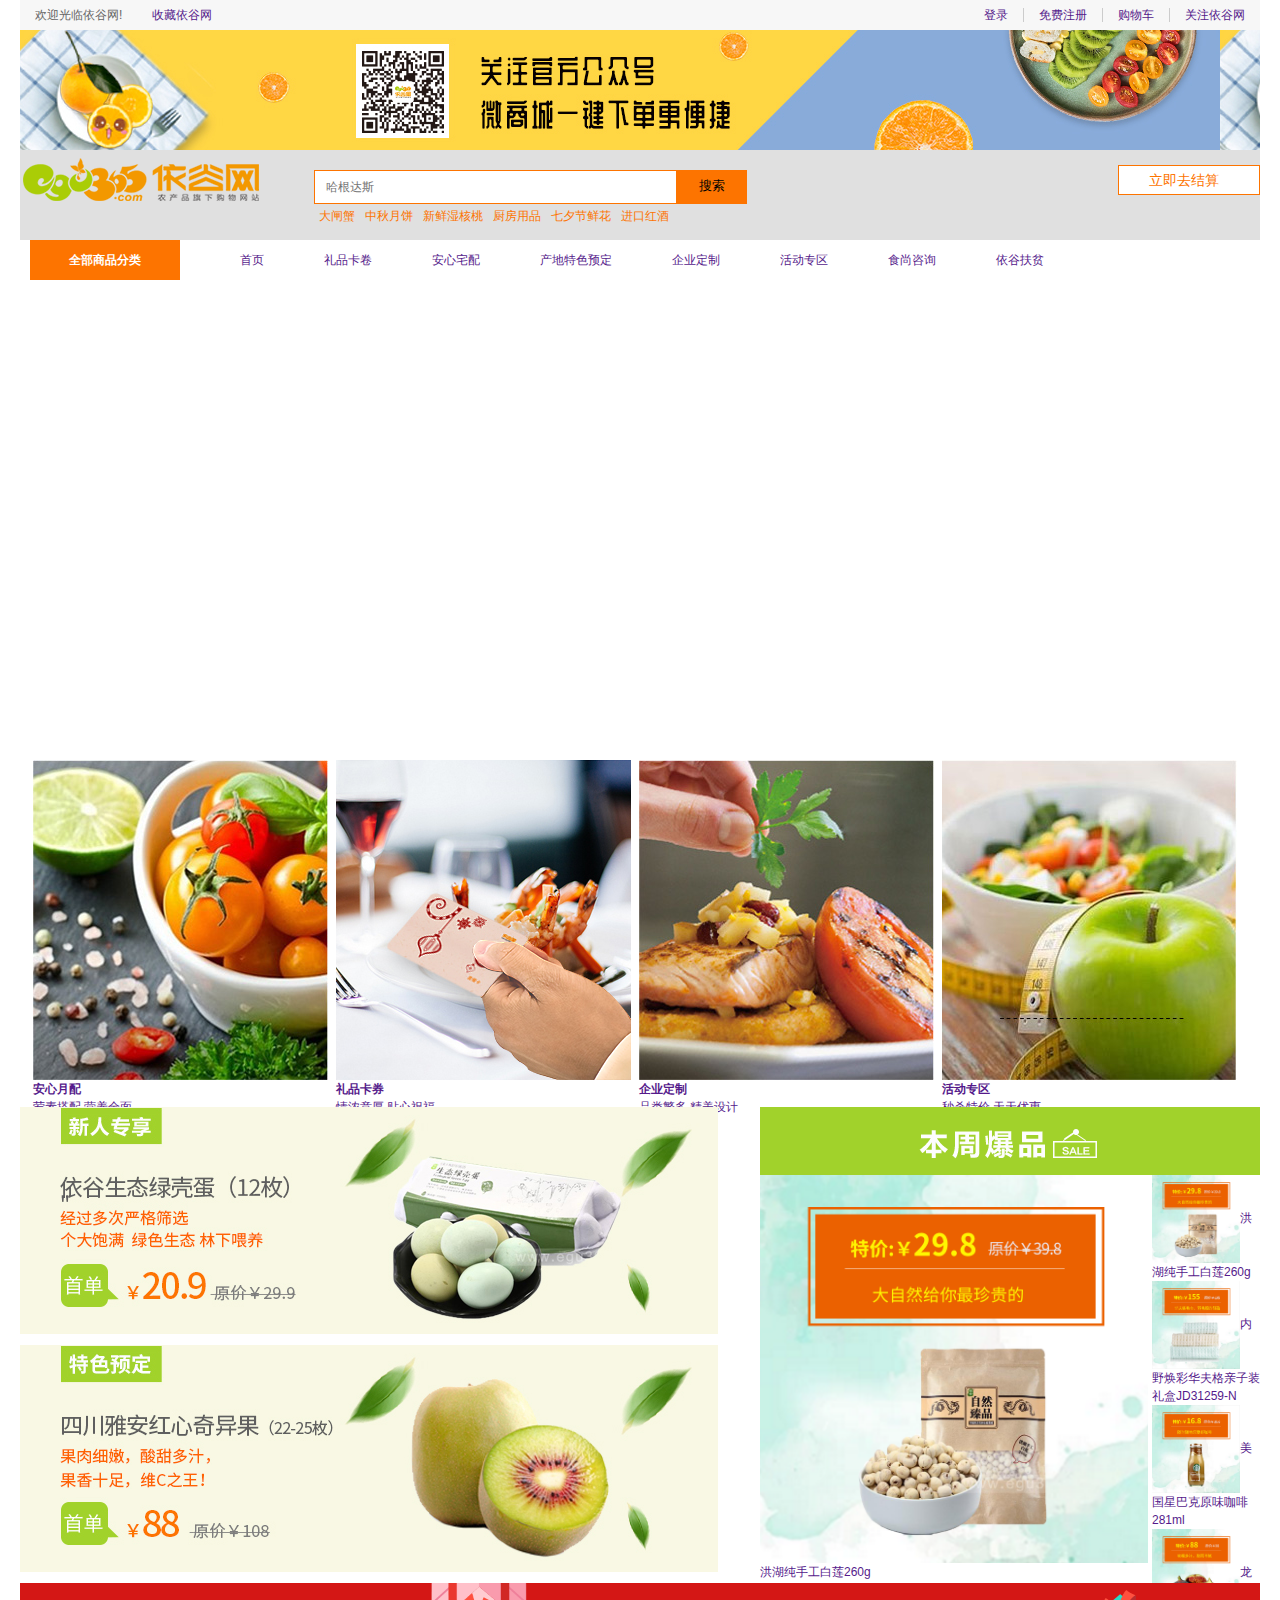
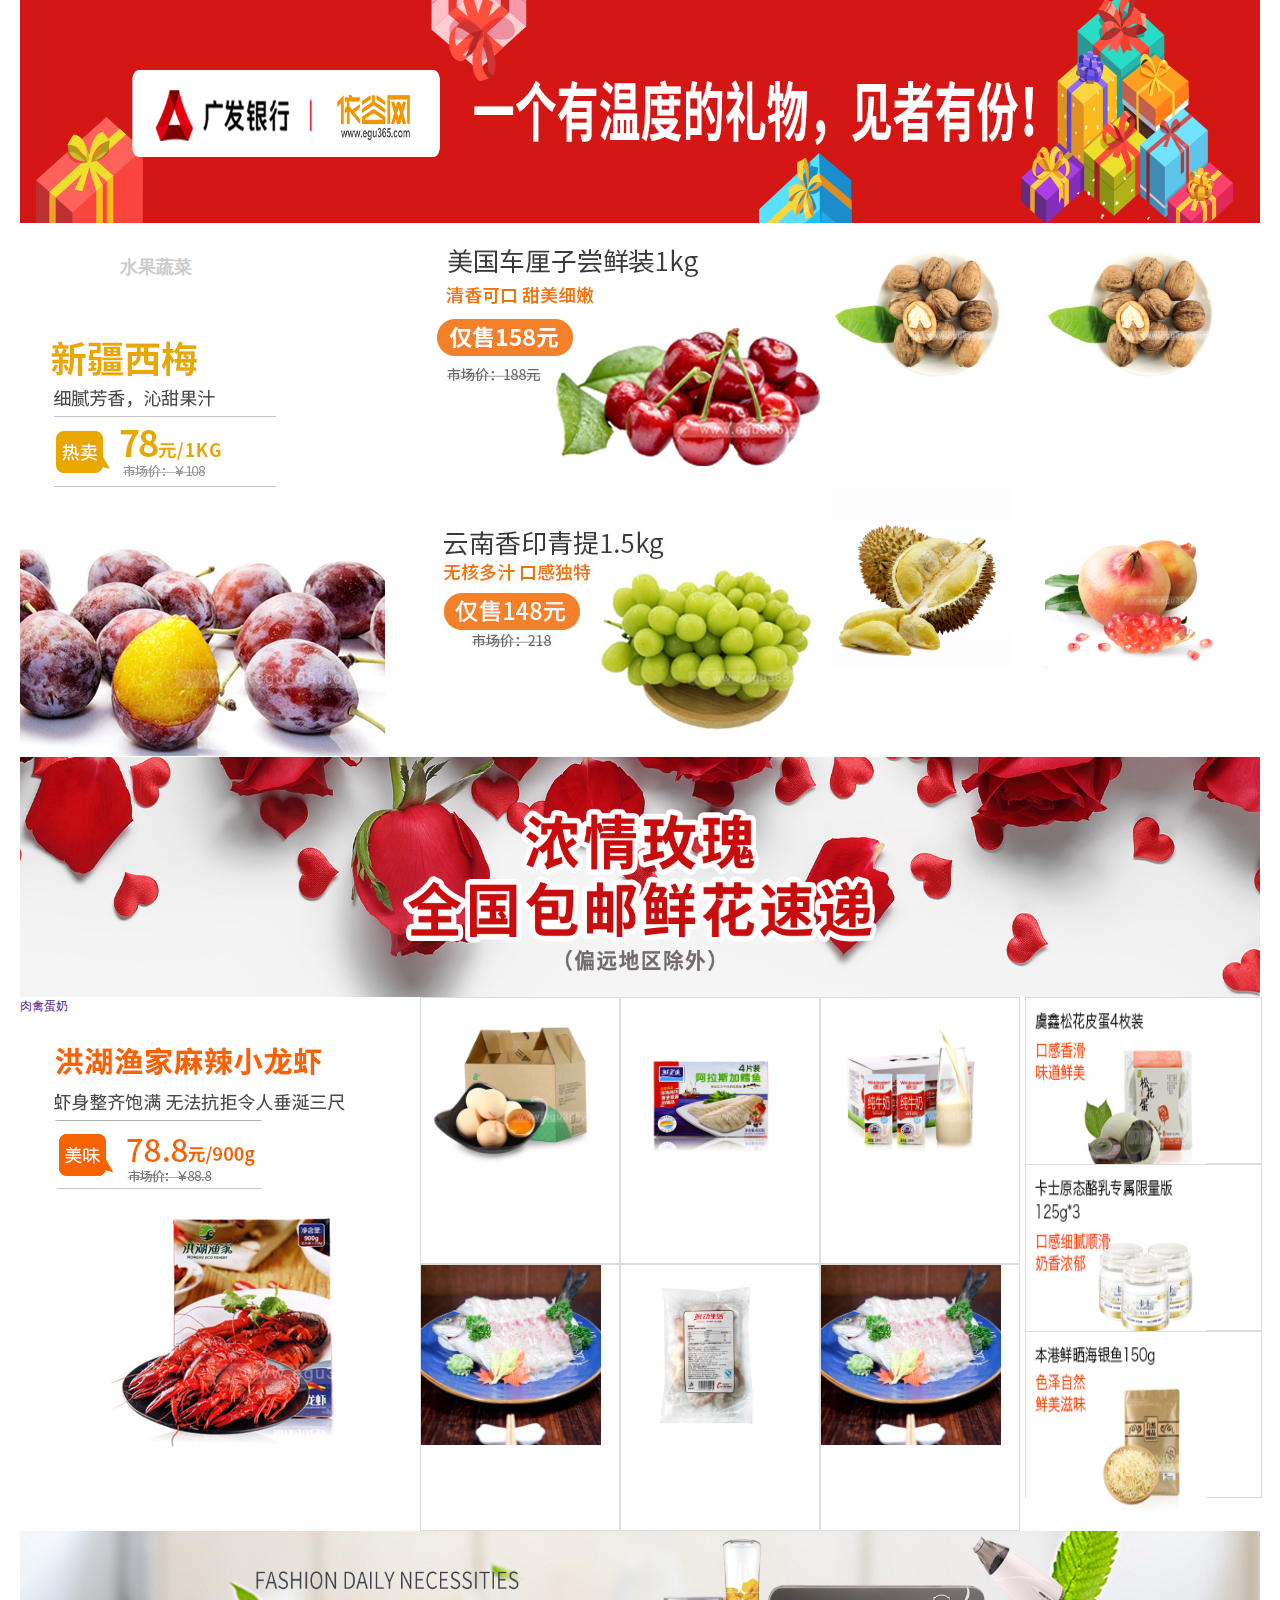
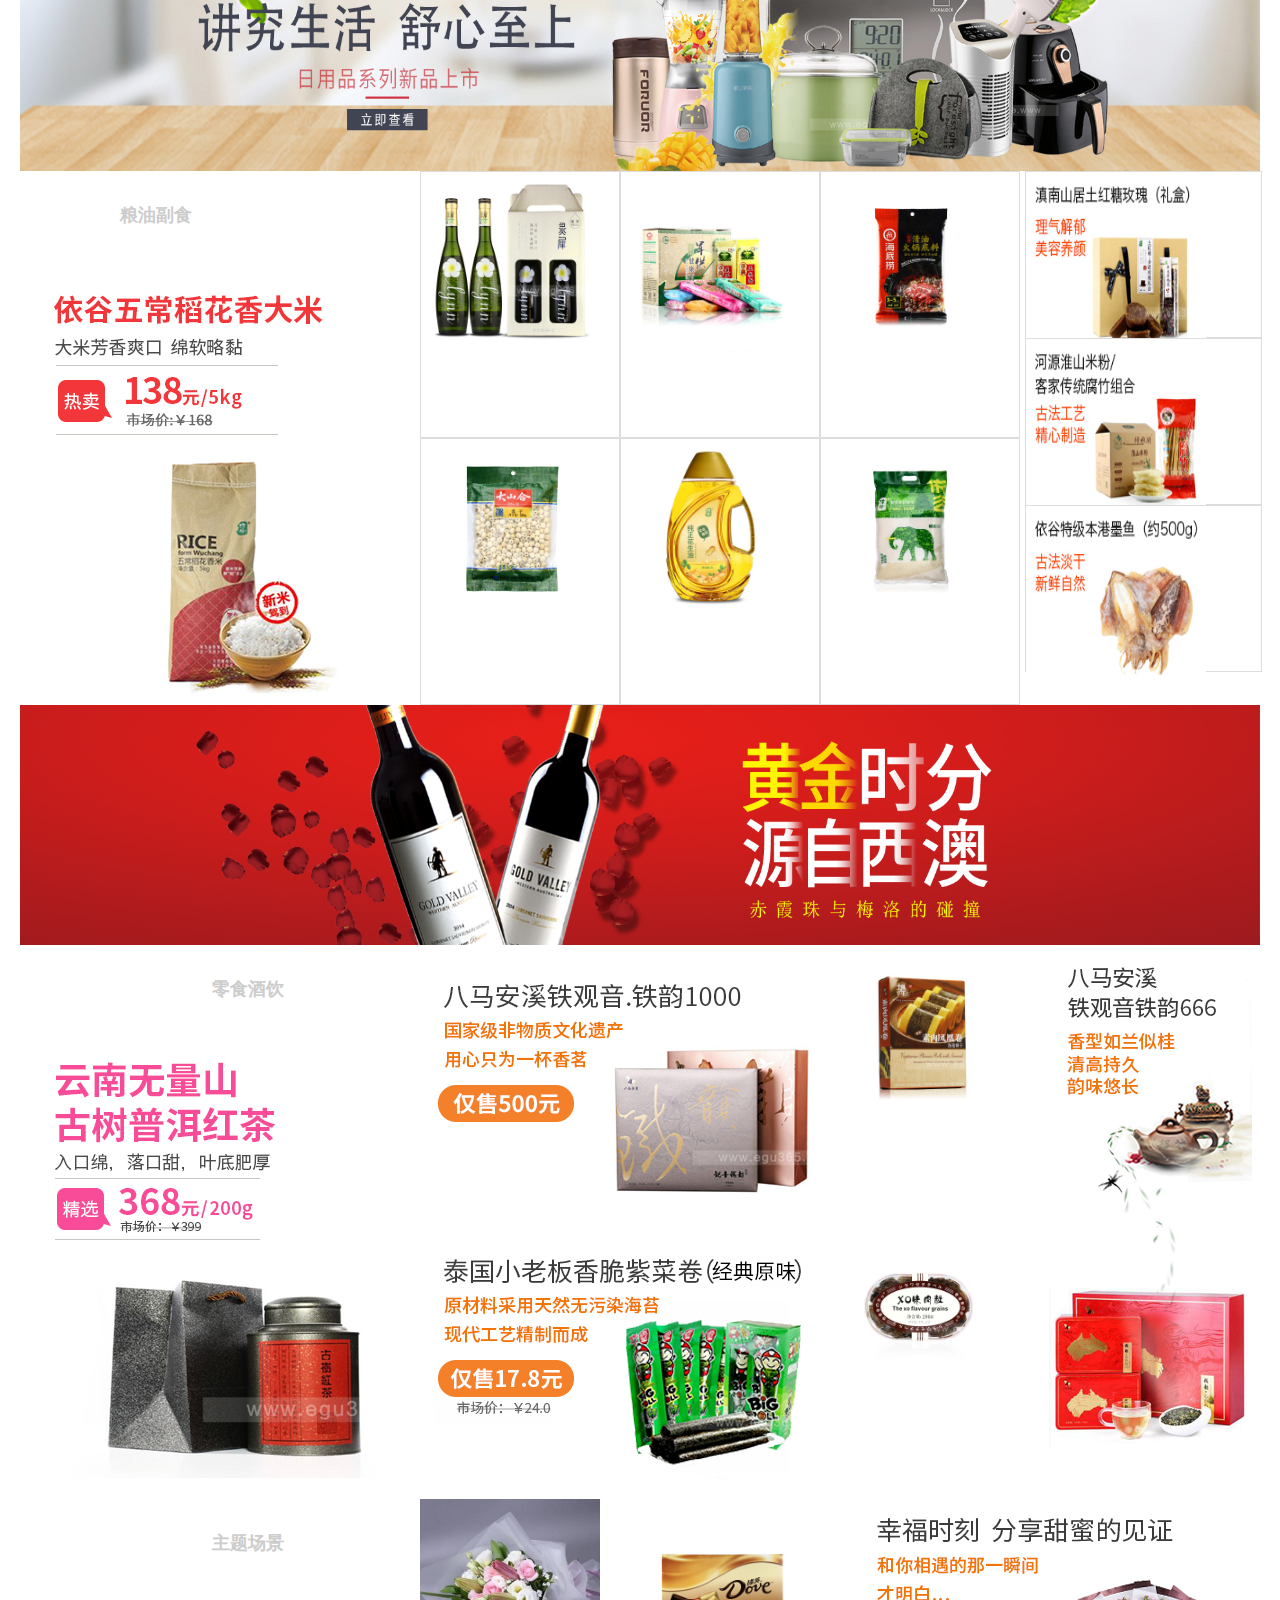
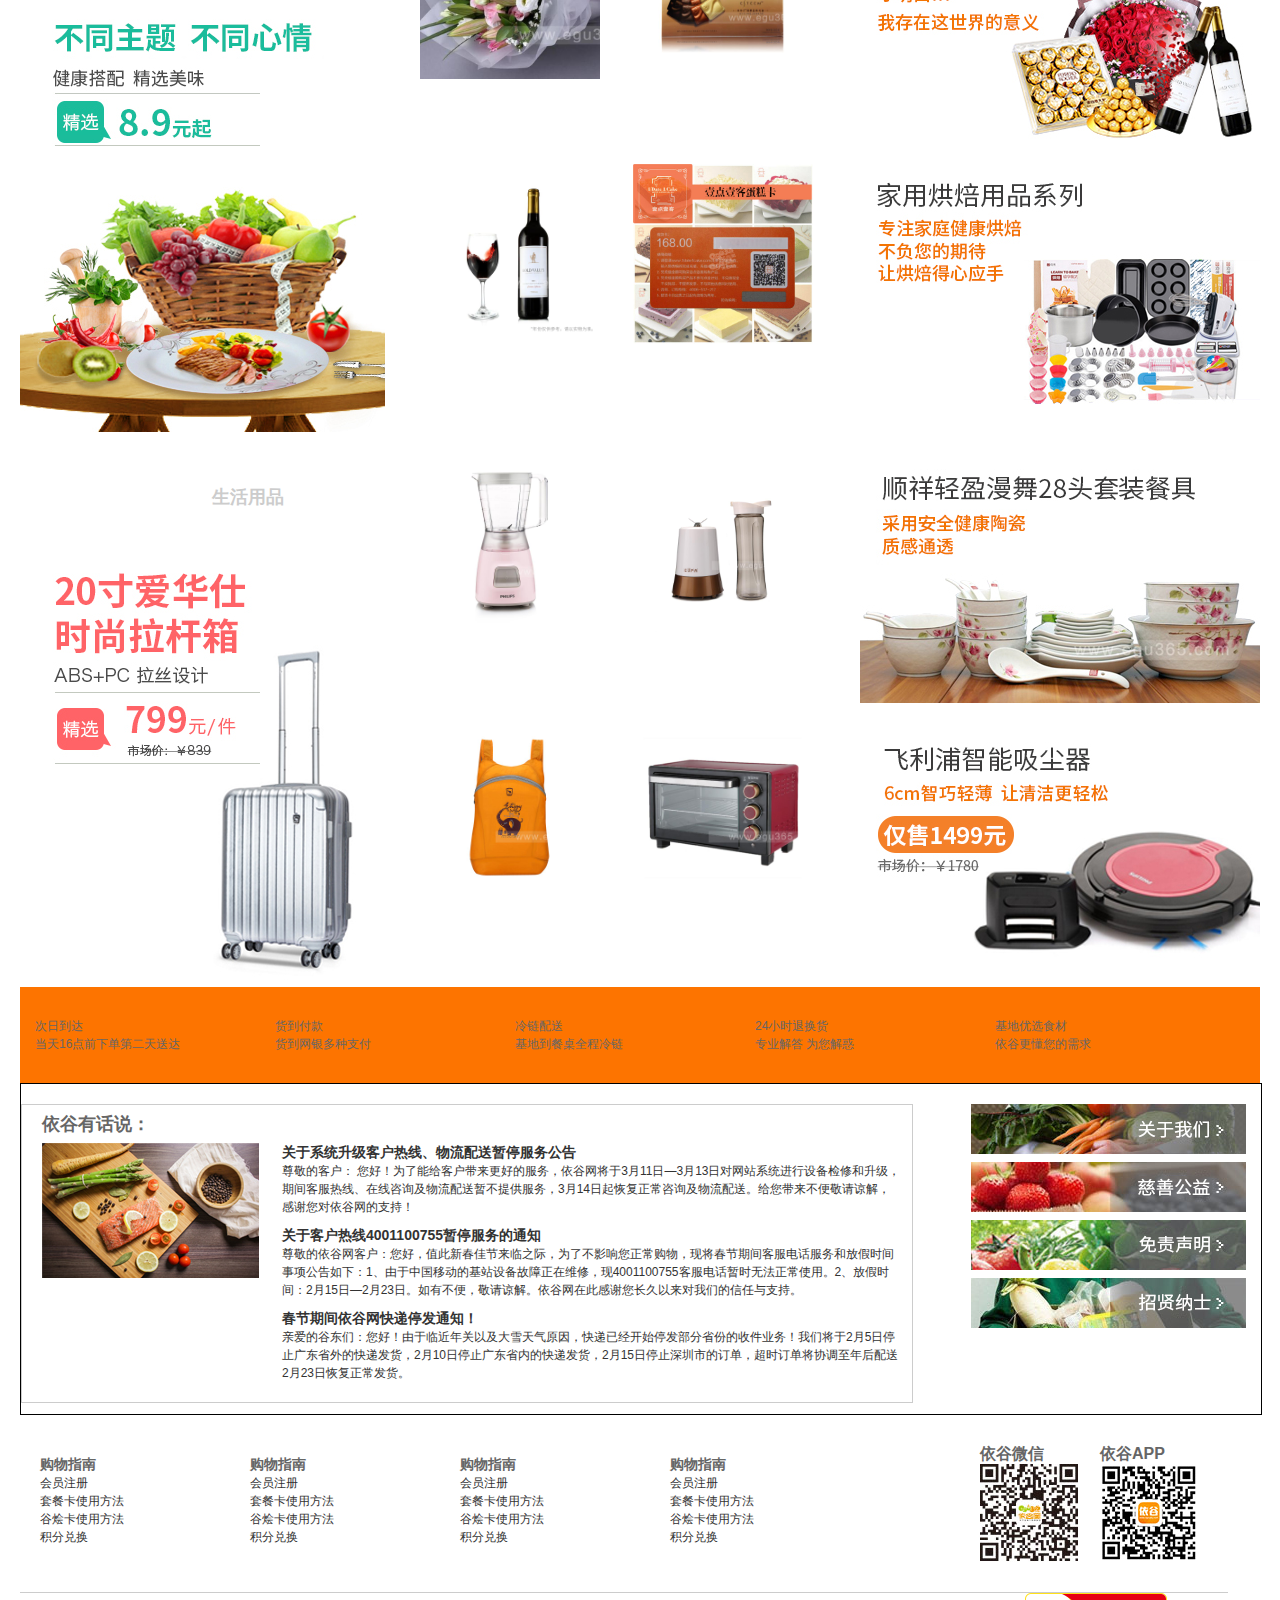
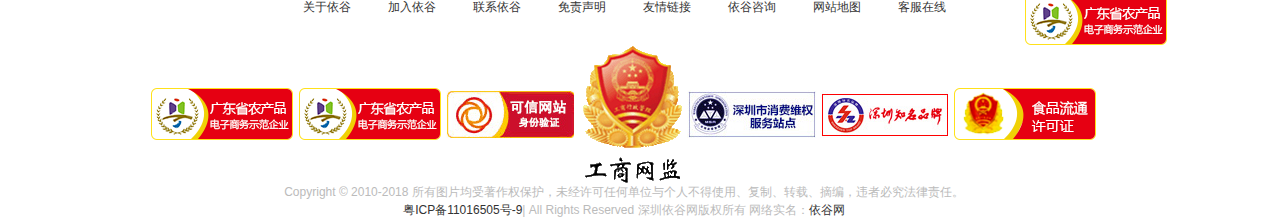
==== commit 133594d3: "依谷网2" ====
--- a/src/index.html
+++ b/src/index.html
@@ -9,6 +9,7 @@
 <body>
     <div class="box">
         <div class="container">
+                <!--头部  -->
             <div id="top">  
                 <div class="top-t clearfix">
                     <ul class="fl">
@@ -129,6 +130,7 @@
                     <li><a href="">依谷扶贫</a></li>
                 </ul>
             </div>
+                
             <div class="banner"></div>
             <div class="silie">
                 <ul class="clearfix">
@@ -353,12 +355,16 @@
             </div>
                 <!--油  -->
             <div class="oil">
-                <div class="oil-l">
-                    <div class="oil-l-t"></div>
-                    <img src="" alt="" />
-                </div>
-                <div class="oil-r">
-                    <ul>
+                <div class="oil-l fl">
+                    <div class="oil-l-t">
+                        <a href="">
+                            <span>粮油副食</span>
+                        </a>
+                    </div>
+                    <img src="img/oil1.jpg" />
+                </div>
+                <div class="oil-r fr clearfix">
+                    <ul class="fl">
                         <li>
                             <a href="">
                                 <img src="img/oil16.jpg" />
@@ -390,7 +396,7 @@
                             </a>
                         </li>
                     </ul>
-                    <div class="oil-r-t">
+                    <div class="oil-r-t fr">
                         <ul>
                             <li>
                                 <a href="">
@@ -413,12 +419,15 @@
             </div>
                 <!-- 酒 -->
             <div class="jiu">
-                <a href="img/jiu.png">
-                    <img src="" alt="" />
-                </a>
-            </div>
-            <div class="alcohol">
-                <div class="alcohol-l">
+                <div class="container">
+                    <a href="">
+                        <img src="img/jiu.png" />   
+                    </a>
+                </div>
+            </div>
+
+            <div class="alcohol clearfix">
+                <div class="alcohol-l fl">
                     <div class="alcohol-l-t">
                         <a href="">
                             <span>零食酒饮</span>
@@ -426,12 +435,12 @@
                     </div>
                     <img src="img/alcohol1.png" />
                 </div>
-                <div class="alcohol-r">
-                    <div class="alcohol-r-b1">
-                        <ul>
-                            <li>
-                                <a href="">
-                                    <img src="img/alcohol21.png" />
+                <div class="alcohol-r fr clearfix">
+                    <div class="alcohol-r-b1 fl">
+                        <ul>
+                            <li>
+                                <a href="">
+                                    <img src="img/alcohol21.jpg" />
                                 </a>
                             </li>
                             <li>
@@ -441,30 +450,30 @@
                             </li>
                         </ul>
                     </div>
-                    <div class="alcohol-r-b2">
-                        <ul>
-                            <li>
-                                <a href="">
-                                    <img src="img/alcohol31.png" />
-                                </a>
-                            </li>
-                            <li>
-                                <a href="">
-                                    <img src="img/alcohol32.png" />
-                                </a>
-                            </li>
-                        </ul>
-                    </div>
-                    <div class="alcohol-r-b1">
-                        <a href="">
-                            <img src="img/alcohol4.png" />
+                    <div class="alcohol-r-b2 fl">
+                        <ul>
+                            <li>
+                                <a href="">
+                                    <img src="img/alcohol31.jpg"  />
+                                </a>
+                            </li>
+                            <li>
+                                <a href="">
+                                    <img src="img/alcohol32.jpg"  />
+                                </a>
+                            </li>
+                        </ul>
+                    </div>
+                    <div class="alcohol-r-b3 fr">
+                        <a href="">
+                            <img src="img/alcohol4.jpg" />
                         </a>
                     </div>
                 </div>
             </div>
                 <!-- 主题 -->
-            <div class="motif">
-                <div class="motif-l">
+            <div class="motif clearfix">
+                <div class="motif-l fl">
                     <div class="motif-l-t">
                         <a href="">
                             <span>主题场景</span>
@@ -472,8 +481,8 @@
                     </div>
                     <img src="img/motif1.jpg"  />
                 </div>
-                <div class="motif-r">
-                    <div class="motif-r-b1">
+                <div class="motif-r fr clearfix">
+                    <div class="motif-r-b1 fl">
                         <ul>
                             <li>
                                 <a href="">
@@ -497,7 +506,7 @@
                             </li>
                         </ul>
                     </div>
-                    <div class="motif-r-b2">
+                    <div class="motif-r-b2 fr">
                         <ul>
                             <li>
                                 <a href="">
@@ -514,8 +523,8 @@
                 </div>
             </div>
                 <!-- 生活用品 -->
-            <div class="thing">
-                <div class="thing-l">
+            <div class="thing clearfix">
+                <div class="thing-l fl">
                     <div class="thing-l-t">
                         <a href="">
                             <span>生活用品</span>
@@ -523,8 +532,8 @@
                     </div>
                     <img src="img/thing1.jpg"  />
                 </div>
-                <div class="thing-r">
-                    <div class="thing-r-b1">
+                <div class="thing-r fr clearfix">
+                    <div class="thing-r-b1 fl">
                         <ul>
                             <li>
                                 <a href="">
@@ -548,7 +557,7 @@
                             </li>
                         </ul>
                     </div>
-                    <div class="thing-r-b2">
+                    <div class="thing-r-b2 fr">
                         <ul>
                             <li>
                                 <a href="">
@@ -565,9 +574,9 @@
                 </div>
             </div>
                 <!-- 底部 -->
-            <div class="buttom">
+            <div class="buttom clearfix">
                 <div class="buttom-t">
-                    <ul>
+                    <ul class="clearfix">
                         <li>
                             <i class="buttom-l"></i>
                             <div class="buttom-r">
@@ -605,6 +614,184 @@
                         </li>                    
                     </ul>
                 </div>
+                <div class="buttom-b12" class="clearfix">   
+                    <div class="buttom-b1 fl clearfix">
+                        <h3>依谷有话说：</h3>
+                        <div class="buttom-b1-l fl">
+                            <a href="">
+                                <img src="img/images/1484587824775.jpg" alt="" />
+                            </a>
+                        </div>
+                        <div class="buttom-b1-r fr">
+                            <ul>
+                                <li>
+                                    <a href="">
+                                        <span>关于系统升级客户热线、物流配送暂停服务公告</span>
+                                    </a>
+                                    <p><a href="">尊敬的客户： 您好！为了能给客户带来更好的服务，依谷网将于3月11日—3月13日对网站系统进行设备检修和升级，期间客服热线、在线咨询及物流配送暂不提供服务，3月14日起恢复正常咨询及物流配送。给您带来不便敬请谅解，感谢您对依谷网的支持！</a></p>
+                                </li>
+                                 <li>
+                                    <a href="">
+                                        <span>关于客户热线4001100755暂停服务的通知</span>
+                                    </a>
+                                    <p><a href="">尊敬的依谷网客户：您好，值此新春佳节来临之际，为了不影响您正常购物，现将春节期间客服电话服务和放假时间事项公告如下：1、由于中国移动的基站设备故障正在维修，现4001100755客服电话暂时无法正常使用。2、放假时间：2月15日—2月23日。如有不便，敬请谅解。依谷网在此感谢您长久以来对我们的信任与支持。</a></p>
+                                </li>
+                                 <li>
+                                    <a href="">
+                                        <span>春节期间依谷网快递停发通知！</span>
+                                    </a>
+                                    <p><a href="">亲爱的谷东们：您好！由于临近年关以及大雪天气原因，快递已经开始停发部分省份的收件业务！我们将于2月5日停止广东省外的快递发货，2月10日停止广东省内的快递发货，2月15日停止深圳市的订单，超时订单将协调至年后配送2月23日恢复正常发货。</a></p>
+                                </li>
+                            </ul>
+                        </div>
+                    </div>
+                    <div class="buttom-b2 fr">
+                        <ul>
+                            <li>
+                                <a href="">
+                                    <img src="img/images/index-about.jpg" alt="" />
+                                </a>
+                            </li>
+                            <li>
+                                <a href="">
+                                    <img src="img/images/index-commonweal.jpg" alt="" />
+                                </a>
+                            </li>
+                            <li>
+                                <a href="">
+                                    <img src="img/images/index-statement.jpg" alt="" />
+                                </a>
+                            </li>
+                            <li>
+                                <a href="">
+                                    <img src="img/images/index-job.jpg" alt="" />
+                                </a>
+                            </li>
+                        </ul>
+                </div>
+                </div>
+                <div class="buttom-b34">  
+                    <div class="buttom-b3 fl clearfix">
+                        <ul>
+                            <li>
+                                <span>购物指南</span>
+                            </li>
+                            <li>
+                                <a href="">会员注册</a>
+                            </li>
+                            <li>
+                                <a href="">套餐卡使用方法</a>
+                            </li>
+                            <li>
+                                <a href="">谷烩卡使用方法</a>
+                            </li>
+                            <li>
+                                <a href="">积分兑换</a>
+                            </li>
+                        </ul>
+                        <ul>
+                            <li>
+                                <span>购物指南</span>
+                            </li>
+                            <li>
+                                <a href="">会员注册</a>
+                            </li>
+                            <li>
+                                <a href="">套餐卡使用方法</a>
+                            </li>
+                            <li>
+                                <a href="">谷烩卡使用方法</a>
+                            </li>
+                            <li>
+                                <a href="">积分兑换</a>
+                            </li>
+                        </ul>
+                        <ul>
+                            <li>
+                                <span>购物指南</span>
+                            </li>
+                            <li>
+                                <a href="">会员注册</a>
+                            </li>
+                            <li>
+                                <a href="">套餐卡使用方法</a>
+                            </li>
+                            <li>
+                                <a href="">谷烩卡使用方法</a>
+                            </li>
+                            <li>
+                                <a href="">积分兑换</a>
+                            </li>
+                        </ul>
+                        <ul>
+                            <li>
+                                <span>购物指南</span>
+                            </li>
+                            <li>
+                                <a href="">会员注册</a>
+                            </li>
+                            <li>
+                                <a href="">套餐卡使用方法</a>
+                            </li>
+                            <li>
+                                <a href="">谷烩卡使用方法</a>
+                            </li>
+                            <li>
+                                <a href="">积分兑换</a>
+                            </li>
+                        </ul>
+                    </div>
+                    <div class="buttom-b4 fr">
+                        <ul>
+                            <li>
+                                <span>依谷微信</span>
+                                <img src="img/images/index-bottom-ygw-wx.jpg" alt="" />
+                            </li>
+                            <li>
+                                <span>依谷APP</span>
+                                <img src="img/images/index-bottom-ygw-app.jpg" alt="" />
+                            </li>
+                        </ul>
+                </div>
+                </div>
+                <div class="buttom-bb">
+                    <ul>
+                        <li><a href="">关于依谷</a></li>
+                        <li><a href="">加入依谷</a></li>
+                        <li><a href="">联系依谷</a></li>
+                        <li><a href="">免责声明</a></li>
+                        <li><a href="">友情链接</a></li>
+                        <li><a href="">依谷咨询</a></li>
+                        <li><a href="">网站地图</a></li>
+                        <li><a href="">客服在线</a></li>
+                    </ul>
+                    <div>
+                        <a href="">
+                            <img src="img/images/dzswsfqy.png" alt="" />
+                        </a>
+                        <a href="">
+                            <img src="img/images/dzswsfqy.png" alt="" />
+                        </a>
+                        <a href="">
+                            <img src="img/images/dzswsfqy.png" alt="" />
+                        </a>
+                        <a href="">
+                            <img src="img/images/kxwz.jpg" alt="" />
+                        </a><a href="">
+                            <img src="img/igxyz.jpg" alt="" />
+                        </a><a href="">
+                            <img src="img/images/govIcon.gif" alt="" />
+                        </a><a href="">
+                            <img src="img/images/xfwq.jpg" alt="" />
+                        </a><a href="">
+                            <img src="img/images/zmpp.jpg" alt="" />
+                        </a><a href="">
+                            <img src="img/images/spltxkz.png" alt="" />
+                        </a>
+                    </div>
+                    <span>Copyright © 2010-2018 所有图片均受著作权保护，未经许可任何单位与个人不得使用、复制、转载、摘编，违者必究法律责任。</span><br />
+                    <span><a href="">粤ICP备11016505号-9</a>| All Rights Reserved 深圳依谷网版权所有 网络实名：<a href="">依谷网</a></span>
+                </div>
             </div>
         </div>
     </div>    
--- a/src/css/base.css
+++ b/src/css/base.css
@@ -272,5 +272,130 @@
 
 /*底部*/
 
-
-
+.buttom{
+
+}
+.buttom-t{
+    width: 100%;
+    margin: 0 auto;
+    background: #fd7400;
+}
+.buttom-t ul li{
+    float: left;
+    width: 210px;
+    padding: 30px 15px 30px 15px;
+}
+.buttom-b12{
+    width: 100%;
+    height: 330px;
+    border:1px solid #000;
+}
+.buttom-b1{
+        /*float: left;*/
+    width: 850px;
+    padding: 10px 20px;
+    margin: 20px 0px 10px 0px;
+    border: 1px #ccc solid;
+}
+.buttom-b1 h3{
+    width: 850px;
+    font-size: 18px;
+    font-weight: bold;
+    padding-bottom: 10px;
+}
+.buttom-b1-r{
+        width: 620px;
+    margin-left: 10px;
+}
+.buttom-b1-r ul li{
+        width: 620px;
+    padding: 0px 10px 10px 10px;
+}
+.buttom-b1-r ul li a{
+        color: #333;
+    text-decoration: none;
+}
+.buttom-b1-r ul li span{
+        font-size: 14px;
+    font-weight: bold;
+}
+.buttom-b2{
+        width: 290px;
+    padding: 20px 0px 20px 15px;
+}
+.buttom-b2 ul li{
+        width: 275px;
+    padding-bottom: 8px;
+}
+.buttom-b34{
+    height: 175px;
+}
+.buttom-b3{
+        width: 850px;
+    padding: 20px;
+    margin: 20px 0px;
+}
+.buttom-b3 ul{
+        float: left;
+    width: 210px;
+}
+.buttom-b3 ul li{
+    width: 210px;
+}
+.buttom-b3 ul li span{
+        font-size: 14px;
+    font-weight: bold;
+    padding-bottom: 10px;
+}
+.buttom-b3 ul li a{
+    color: #333;
+}
+.buttom-b4{
+        width: 290px;
+    padding: 20px 0px 20px 15px;
+}
+.buttom-b4 ul{
+
+}
+.buttom-b4 ul li{
+        float: left;
+    width: 100px;
+    padding: 10px;
+}
+.buttom-b4 ul li span{
+        width: 100px;
+    font-weight: bold;
+    font-size: 16px;
+    padding-bottom: 10px;
+}
+.buttom-b4 ul li img{
+        border: 0;
+    vertical-align: middle;
+}
+
+.buttom-bb{
+        width: 1208px;
+    border-top: 1px #ccc solid;
+}
+.buttom-bb ul{
+        width: 680px;
+    margin: 0 auto;
+    text-align: center;
+}
+.buttom-bb ul li{
+    float:left;
+        width: 85px;
+    padding: 5px 0px;
+}
+.buttom-bb ul li a{
+    color: #333;
+}
+.buttom-bb {
+        width: 1208px;
+    float: left;
+    text-align: center;
+    color: #bbb;
+}
+.buttom-bb a{
+        color: #333;
+}
--- a/src/css/index.css
+++ b/src/css/index.css
@@ -204,6 +204,136 @@
 }
 
 /**/
+.oil{
+    height: 534px;
+    width: 100%;
+}
+.oil-l{
+    width: 365px;
+    height: 534px;
+}
+.oil-l-t{
+    width: 356px;
+    height: 88px;
+    line-height: 88px;
+    color: #fff;
+    font-weight: bold;
+}
+.oil-l-t a span{
+     line-height: 88px;
+    color: #ccc;
+    font-size: 18px;
+    padding-left: 100px;
+    width: 265px;
+}
+.oil-r{
+    width: 840px;
+    height: 534px;
+}
+.oil-r ul{
+    width: 603px;
+    height: 534px;
+}
+.oil ul li{
+    width: 198px;
+    height: 265px;
+    border:1px solid #ddd;
+    float:left;
+}
+/*.oil ul li a{
+    width: 200px;
+    height: 265px;
+    border:1px solid #ddd;
+    float:left;
+}*/
+.oil ul li a img{
+    width: 180px;
+    height: 180px;
+}
+.oil-r-t{
+    width: 235px;
+    height: 517px;
+}
+.oil-r-t ul{
+    width: 235px;
+    height: 517px;
+}
+.oil-r-t ul li {
+    width: 235px;
+    height: 165px;
+}
+
+/**/
+.jiu{
+    height: 240px;
+
+}
+.jiu .container a img{
+    height: 240px;
+    width: 100%;
+}
+
+
+.alcohol{
+    height: 534px;
+}
+.alcohol-l-t{
+    width: 356px;
+    height: 88px;
+    line-height: 88px;
+    color: #fff;
+    font-weight: bold;
+    text-align: center;
+}
+.alcohol-t a {
+}
+.alcohol-l-t a span{
+     line-height: 88px;
+    color: #ccc;
+    font-size: 18px;
+    padding-left: 100px;
+    width: 265px;
+}
+.alcohol-r{
+    width: 840px;
+    height: 531px;
+}
+.alcohol-r-b1{
+    width: 410px;
+}
+.alcohol-r-b1 ul{
+    width: 410px;
+    height: 531px;
+}
+.alcohol-r-b1 ul li{
+    width: 410px;
+    height: 265px;
+    padding-top:10px;
+}
+.alcohol-r-b2{
+    width: 213px;
+    height: 531px;
+
+}
+.alcohol-r-b2 ul{
+     width: 213px;
+    height: 531px;
+}
+.alcohol-r-b2 ul li{
+    width: 213px;
+    height: 265px;
+}
+.alcohol-r-b2 ul li a img{
+    width: 180px;
+    height: 180px;
+}
+.alcohol-r-b3{
+    width: 213px;
+    height: 520px;
+}
+
+
+/**/
 .shenhuo{
     height: 240px;
 
@@ -211,4 +341,120 @@
 .shenhuo .container a img{
     height: 240px;
     width: 100%;
-}+}
+
+
+.motif{
+    margin-top: 20px;
+    height: 534px;
+}
+.motif-l-t{
+    width: 356px;
+    height: 88px;
+    line-height: 88px;
+    color: #fff;
+    font-weight: bold;
+    text-align: center;
+}
+.motif-t a {
+}
+.motif-l-t a span{
+     line-height: 88px;
+    color: #ccc;
+    font-size: 18px;
+    padding-left: 100px;
+    width: 265px;
+}
+.motif-r{
+    width: 840px;
+}
+.motif-r-b1{
+    width: 428px;
+}
+.motif-r-b1 ul{
+    width: 428px;
+    height: 531px;
+}
+.motif-r-b1 ul li{
+    width: 213px;
+    height: 265px;
+    float:left;
+}
+.motif-r-b1 ul li a img{
+    width: 180px;
+    height: 180px;
+}
+.motif-r-b2{
+    width: 400px;
+}
+.motif-r-b2 ul{
+    width: 400px;
+    height: 531px;
+}
+.motif-r-b2 ul li{
+    width: 410px;
+    height: 265px;
+}
+.motif-r-b2 ul li a img{
+    width: 400px;
+    height: 250px;    
+}
+
+
+.thing{
+    margin-top: 20px;
+    height: 534px;
+}
+.thing-l-t{
+    width: 356px;
+    height: 88px;
+    line-height: 88px;
+    color: #fff;
+    font-weight: bold;
+    text-align: center;
+}
+.thing-t a {
+}
+.thing-l-t a span{
+     line-height: 88px;
+    color: #ccc;
+    font-size: 18px;
+    padding-left: 100px;
+    width: 265px;
+}
+.thing-r{
+    width: 840px;
+}
+.thing-r-b1{
+    width: 428px;
+}
+.thing-r-b1 ul{
+    width: 428px;
+    height: 531px;
+}
+.thing-r-b1 ul li{
+    width: 213px;
+    height: 265px;
+    float:left;
+}
+.thing-r-b1 ul li a img{
+    width: 180px;
+    height: 180px;
+}
+.thing-r-b2{
+    width: 400px;
+}
+.thing-r-b2 ul{
+    width: 400px;
+    height: 531px;
+}
+.thing-r-b2 ul li{
+    width: 410px;
+    height: 265px;
+}
+.thing-r-b2 ul li a img{
+    width: 400px;
+    height: 250px;    
+}
+
+
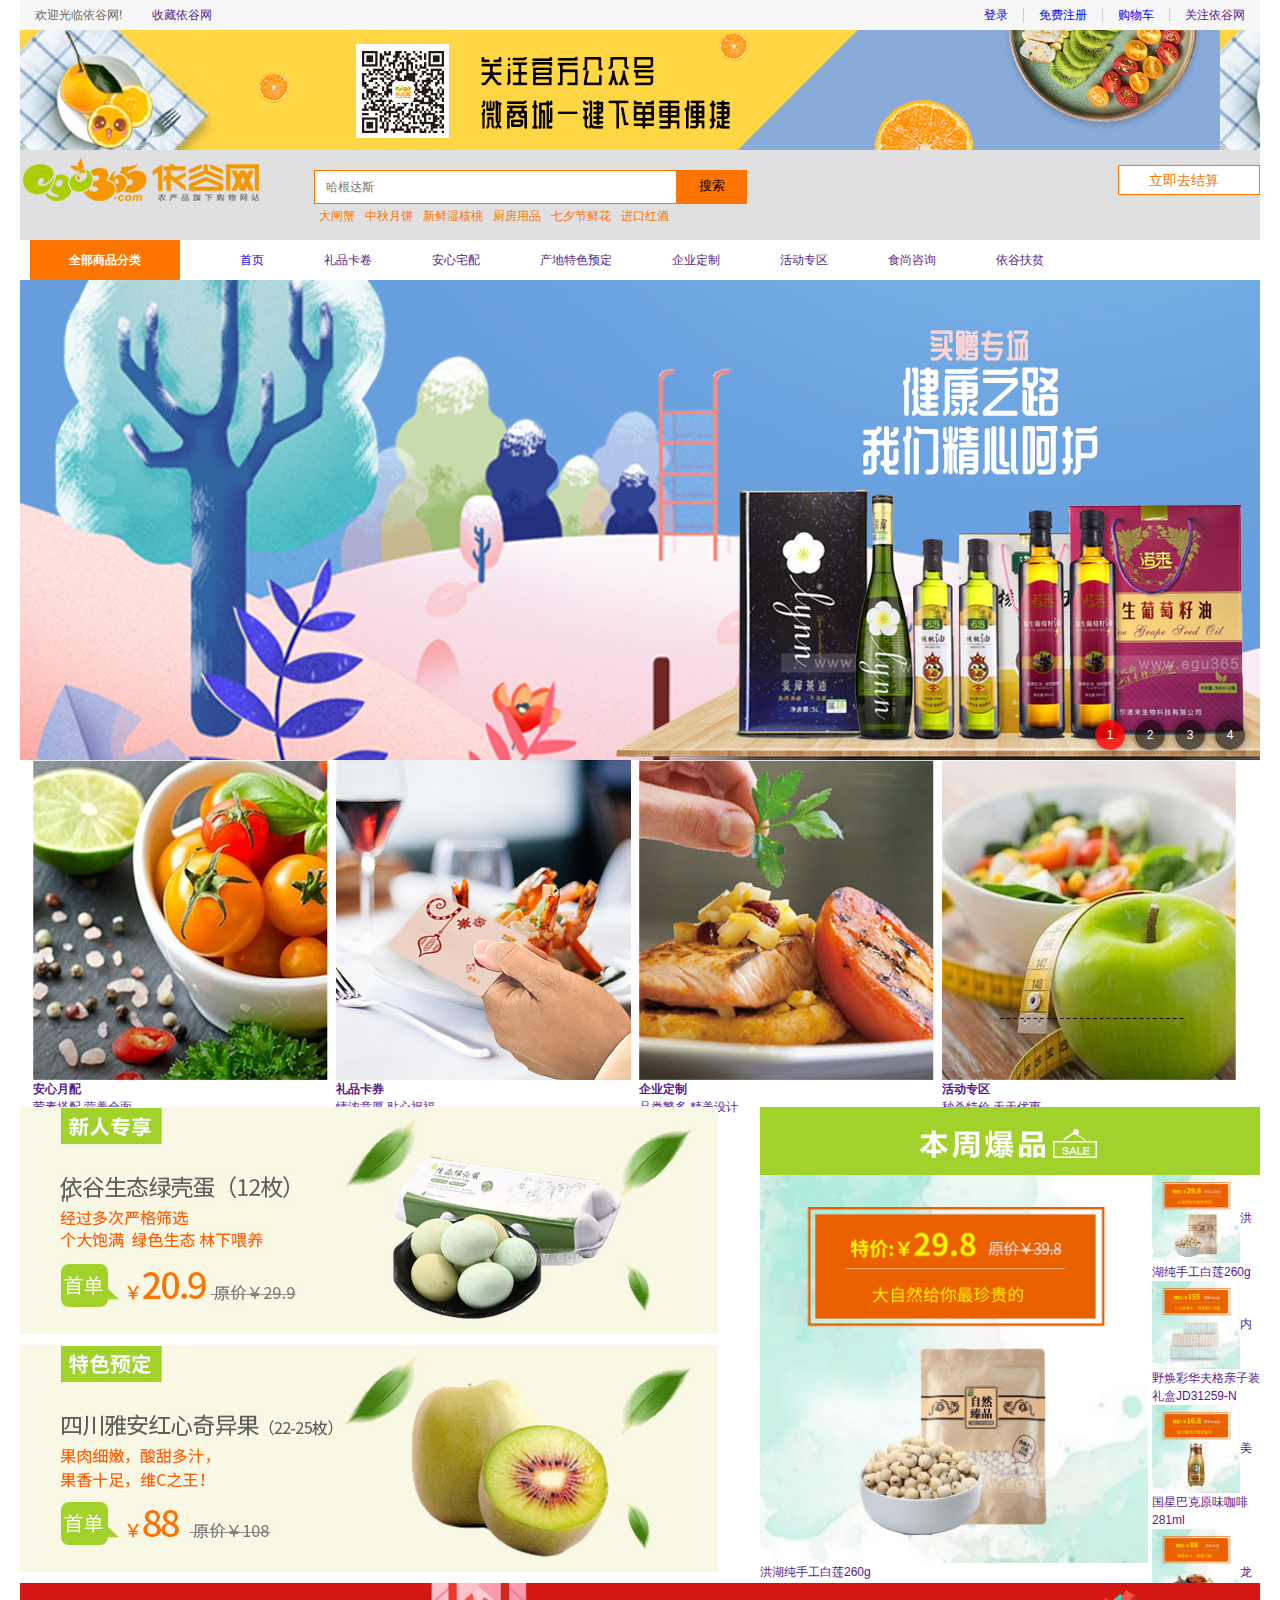
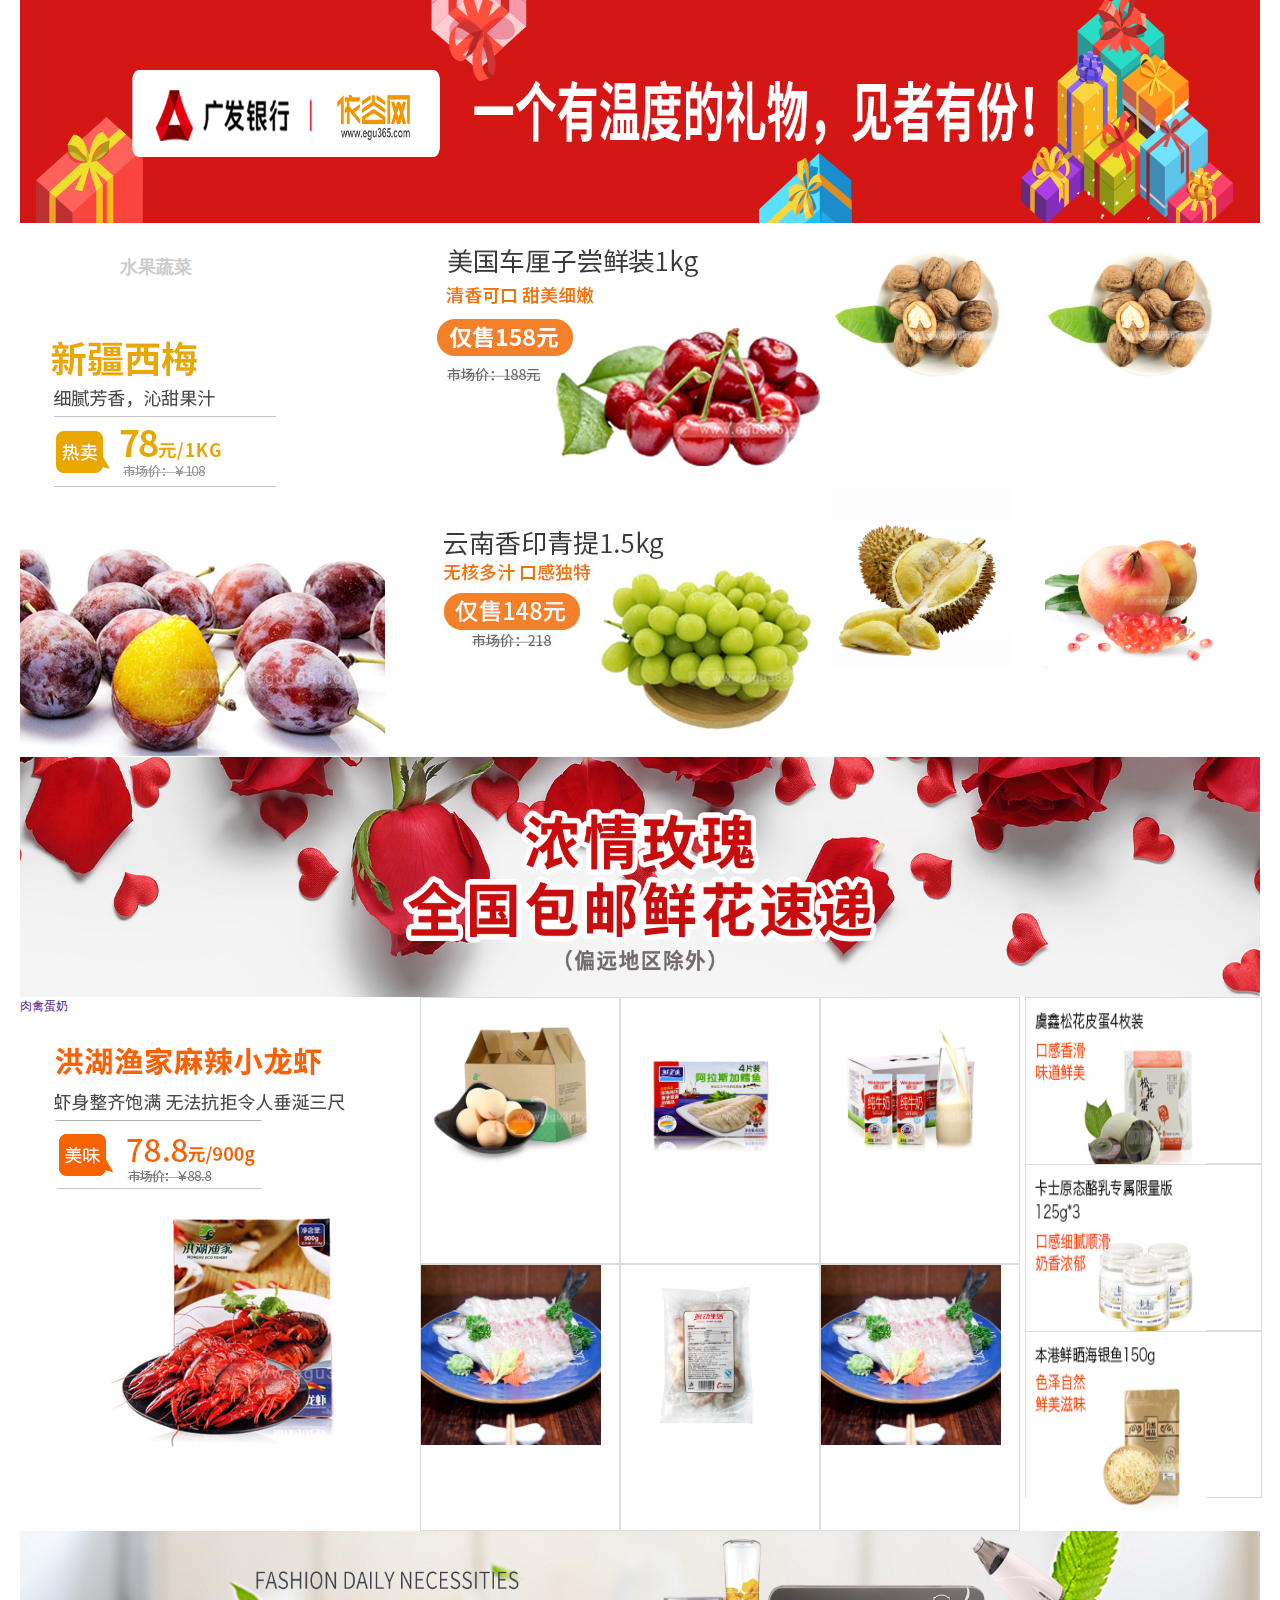
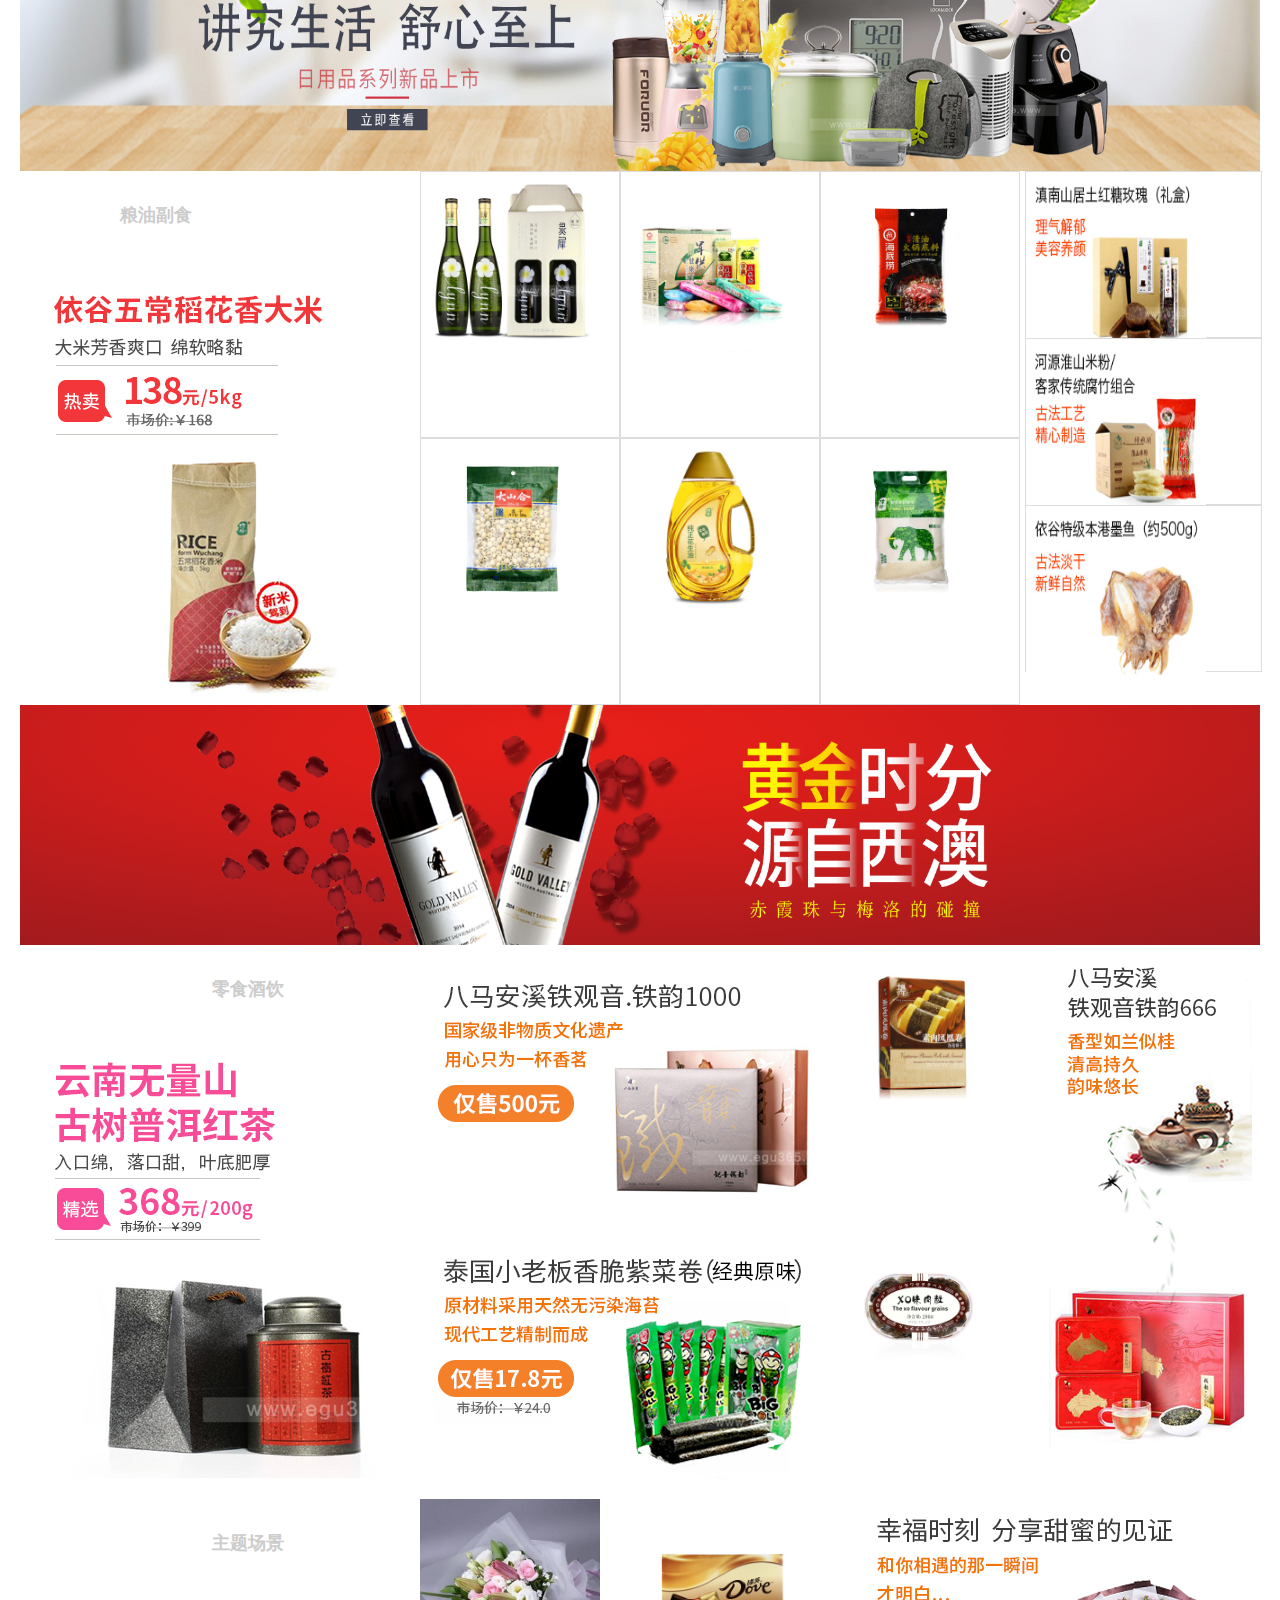
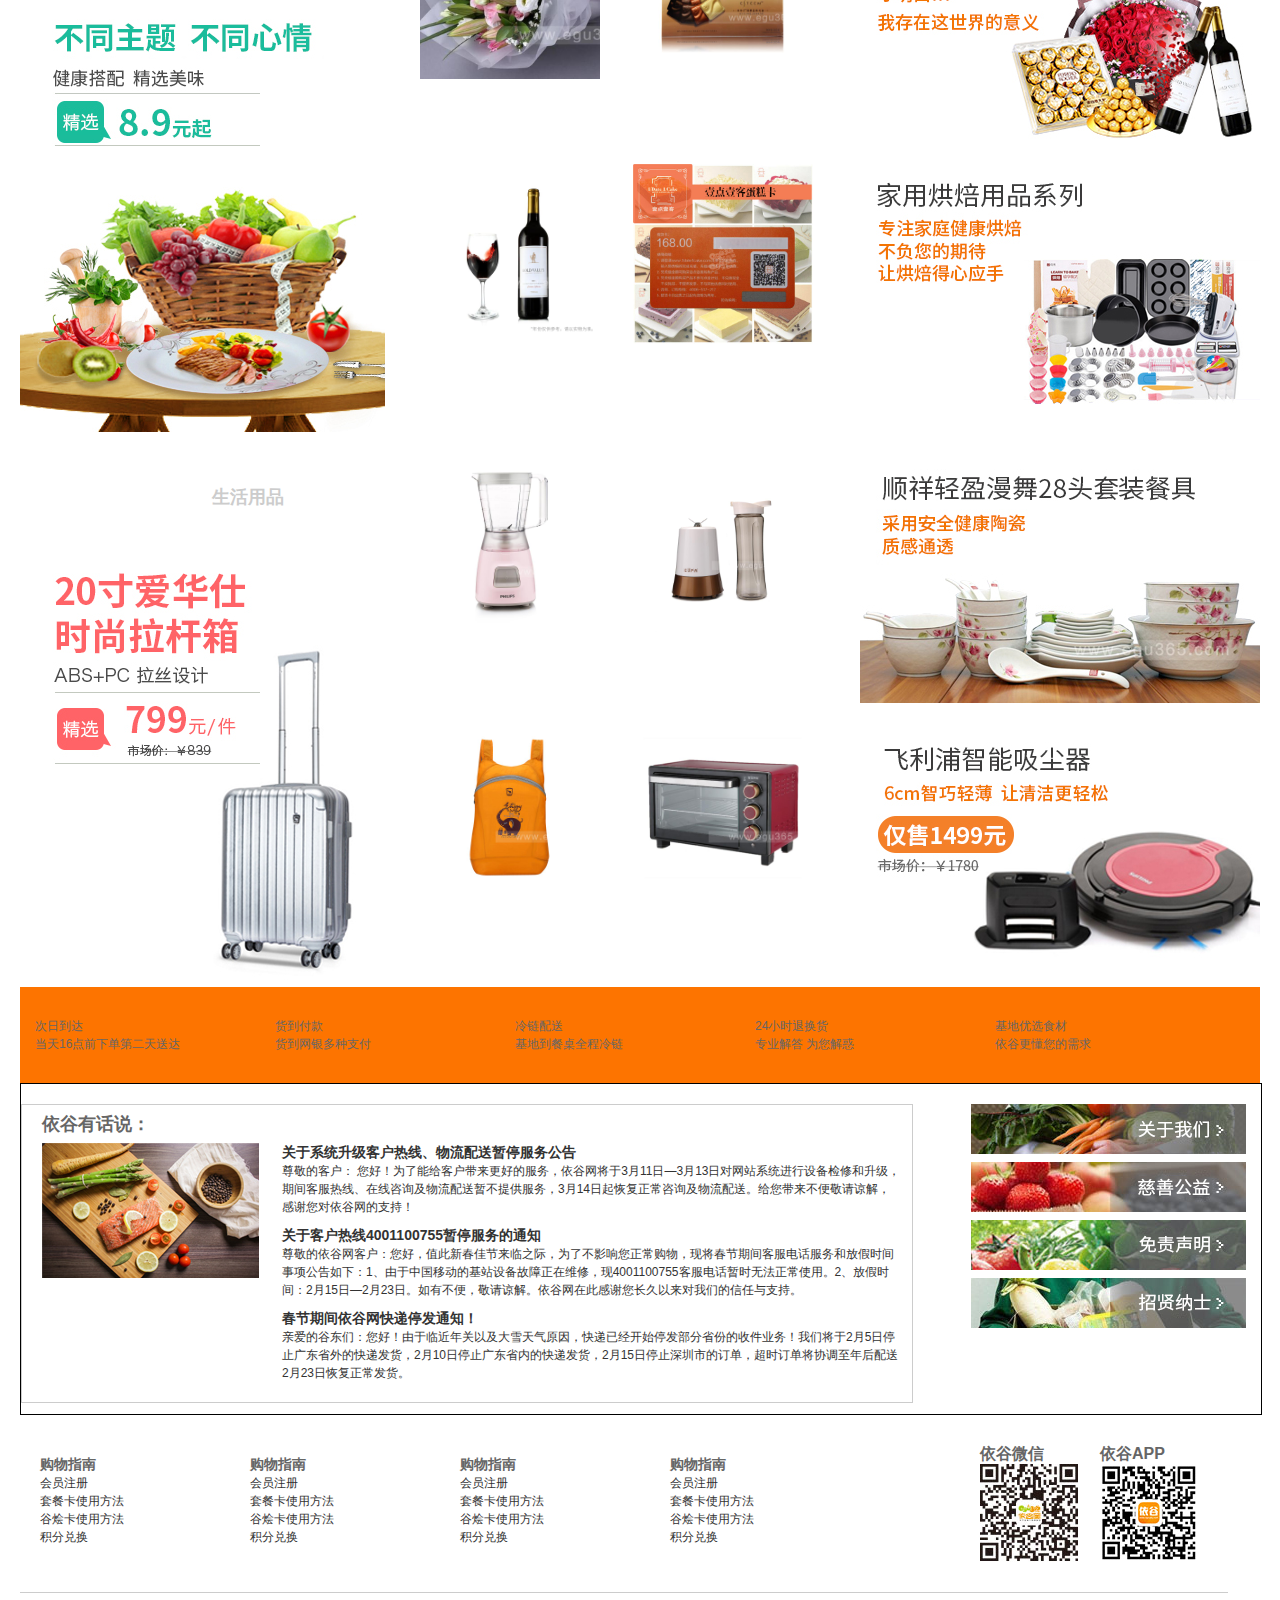
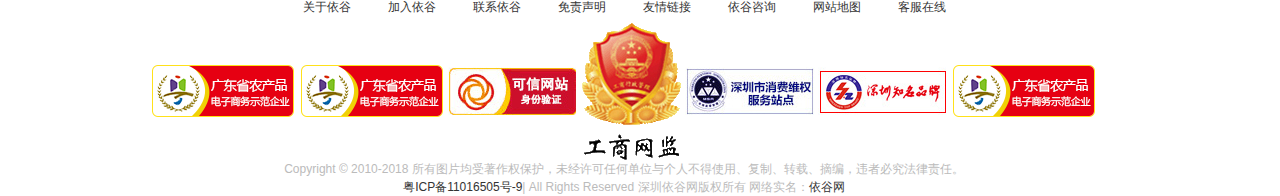
==== commit 4a39c6b9: "依谷4" ====
--- a/src/index.html
+++ b/src/index.html
@@ -5,6 +5,8 @@
     <title>依谷网-专注于绿色生态农业</title>
     <link rel="stylesheet" type="text/css" href="css/base.css" />
     <link rel="stylesheet" type="text/css" href="css/index.css" />
+    <script type="text/javascript" src="js/common.js"></script>
+    <script type="text/javascript" src="js/slideshow.js"></script>
 </head>
 <body>
     <div class="box">
@@ -18,13 +20,13 @@
                     </ul>
                     <ul class="fr">
                         <li>
-                            <span><a href="">登录</a></span>
-                        </li>
-                        <li>
-                            <span><a href="">免费注册</a></span>
-                        </li>
-                        <li>
-                            <span><a href="">购物车</a></span>
+                            <span><a href="html/enter.html">登录</a></span>
+                        </li>
+                        <li>
+                            <span><a href="html/enroll.html">免费注册</a></span>
+                        </li>
+                        <li>
+                            <span><a href="html/cart.html">购物车</a></span>
                         </li>
                         <li>
                             <span><i></i><a href="">关注依谷网</a></span>
@@ -79,48 +81,258 @@
             <div class="nav clearfix">
                 <ul class="fl nav-l">
                     <h4><a href="">全部商品分类</a></h4>
-                   <!--  <li>
-                        <a href="">水果蔬菜</a>
-                        <dt>
-                            国产水果
-                        </dt>
-                        <dd>
-                            
-                        </dd>
-                        <dt>
-                            进口水果
-                        </dt>
-                        <dt>
-                            新鲜蔬菜
-                        </dt>
+                    <li>
+                        <a href="">水果蔬菜
+                            <div>    
+                                <ul>
+                                    <li>
+                                        <a href=""><span>国产水果</span></a>
+                                        <a href=""><span>苹果</span></a>
+                                        <a href=""><span>梨</span></a>
+                                        <a href=""><span>柑橙柚</span></a>
+                                        <a href=""><span>桃李杏</span></a>
+                                        <a href=""><span>瓜类</span></a>
+                                        <a href=""><span>热带水果</span></a>
+                                        <a href=""><span>富含维生素C</span></a>
+                                        <a href=""><span>其他</span></a>
+                                    </li>
+                                    <li>
+                                        <a href=""><span>进口水果</span></a>
+                                        <a href=""><span>美国</span></a>
+                                        <a href=""><span>智利</span></a>
+                                        <a href=""><span>新西兰</span></a>
+                                        <a href=""><span>澳大利亚</span></a>
+                                        <a href=""><span>泰国</span></a>
+                                        <a href=""><span>越南</span></a>
+                                        <a href=""><span>其他</span></a>
+                                    </li>
+                                    <li>
+                                        <a href=""><span>鲜鲜蔬菜</span></a>
+                                        <a href=""><span>叶菜</span></a>
+                                        <a href=""><span>根茎/瓜类</span></a>
+                                        <a href=""><span>蘑菇类</span></a>
+                                        <a href=""><span>茄果/豆类</span></a>
+                                        <a href=""><span>特色蔬菜</span></a>
+                                        <a href=""><span>豆制品</span></a>
+                                        <a href=""><span>其他蔬菜</span></a>
+                                    </li>
+                                </ul>
+                            </div>
+                        </a>
                     </li>
                     <li>
-                        <a href="">肉禽蛋奶</a>
+                        <a href="">肉禽蛋奶
+                            <div>
+                                <ul>
+                                    <li>
+                                        <a href=""><span>无肉不欢</span></a>
+                                        <a href=""><span>进口肉类</span></a>
+                                        <a href=""><span>牛肉</span></a>
+                                        <a href=""><span>羊肉</span></a>
+                                        <a href=""><span>猪肉</span></a>
+                                        <a href=""><span>家禽</span></a>
+                                        <a href=""><span>其他</span></a>
+                                    </li>
+                                    <li>
+                                        <a href=""><span>水产海鲜</span></a>
+                                        <a href=""><span>虾兵蟹将</span></a>
+                                        <a href=""><span>鲍参翅肚</span></a>
+                                        <a href=""><span>淡鱼海鱼</span></a>
+                                        <a href=""><span>珍品贝类</span></a>
+                                    </li>
+                                    <li>
+                                        <a href=""><span>新鲜蛋品</span></a>
+                                        <a href=""><span>生态养殖蛋</span></a>
+                                        <a href=""><span>蛋制品</span></a>
+                                    </li>
+                                    <li>
+                                        <a href=""><span>方便速食</span></a>
+                                        <a href=""><span>速食品</span></a>
+                                        <a href=""><span>手工面点</span></a>
+                                        <a href=""><span>丸子</span></a>
+                                        <a href=""><span>豆制品</span></a>
+                                    </li>
+                                </ul>
+                            </div>
+                        </a>
 
                     </li>
                     <li>
-                        <a href="">粮油副食</a>
+                        <a href="">粮油副食
+                            <div>
+                                <ul>
+                                    <li>
+                                        <a href=""><span>干货特产</span></a>
+                                        <a href=""><span>都是干货</span></a>
+                                        <a href=""><span>山珍海味</span></a>
+                                        <a href=""><span>有啦食品</span></a>
+                                        <a href=""><span>其他特产</span></a>
+                                    </li>
+                                    <li>
+                                        <a href=""><span>玉米杂粮</span></a>
+                                        <a href=""><span>五常稻花香</span></a>
+                                        <a href=""><span>大米</span></a>
+                                        <a href=""><span>五谷杂粮</span></a>
+                                        <a href=""><span>面/粉/及制品</span></a>
+                                    </li>
+                                    <li>
+                                        <a href=""><span>健康食油</span></a>
+                                        <a href=""><span>花生油</span></a>
+                                        <a href=""><span>玉米油</span></a>
+                                        <a href=""><span>橄榄油</span></a>
+                                        <a href=""><span>山茶油</span></a>
+                                        <a href=""><span>调和油</span></a>
+                                        <a href=""><span>更多油类</span></a>
+                                    </li>
+                                    <li>
+                                        <a href=""><span>五味生香</span></a>
+                                        <a href=""><span>调和品</span></a>
+                                        <a href=""><span>汤料/底料</span></a>
+                                        <a href=""><span>果酱</span></a>
+                                        <a href=""><span>沙拉酱</span></a>
+                                        <a href=""><span>辣椒酱</span></a>
+                                        <a href=""><span>其他酱料</span></a>
+                                    </li>
+                                </ul>
+                            </div>
+                        </a>
 
                     </li>
                     <li>
-                        <a href="">零食酒饮</a>
+                        <a href="">零食酒饮
+                            <div>
+                                <ul>
+                                    <li>
+                                        <a href=""><span>吃货精选</span></a>
+                                        <a href=""><span>进口零食</span></a>
+                                        <a href=""><span>坚果炒货</span></a>
+                                        <a href=""><span>果干蜜饯</span></a>
+                                        <a href=""><span>糕点饼干</span></a>
+                                        <a href=""><span>糖果巧克力</span></a>
+                                        <a href=""><span>膨化食品</span></a>
+                                        <a href=""><span>飘香肉搏</span></a>
+                                        <a href=""><span>海苔</span></a>
+                                        <a href=""><span>其他</span></a>
+                                    </li>
+                                    <li>
+                                        <a href=""><span>冲调饮料</span></a>
+                                        <a href=""><span>咖啡</span></a>
+                                        <a href=""><span>饮料</span></a>
+                                        <a href=""><span>蜂蜜</span></a>
+                                    </li>
+                                    <li>
+                                        <a href=""><span>茶香四溢</span></a>
+                                        <a href=""><span>大红袍</span></a>
+                                        <a href=""><span>普洱</span></a>
+                                        <a href=""><span>黑茶</span></a>
+                                        <a href=""><span>铁观音</span></a>
+                                        <a href=""><span>乌龙</span></a>
+                                        <a href=""><span>红茶</span></a>
+                                        <a href=""><span>绿茶</span></a>
+                                        <a href=""><span>白茶</span></a>
+                                    </li>
+                                    <li>
+                                        <a href=""><span>美酒加量</span></a>
+                                        <a href=""><span>红酒</span></a>
+                                        <a href=""><span>啤酒</span></a>
+                                        <a href=""><span>洋酒</span></a>
+                                        <a href=""><span>白酒</span></a>
+                                        <a href=""><span>其他酒品</span></a>
+                                    </li>
+                                </ul>
+                            </div>
+                        </a>
 
                     </li>
                     <li>
-                        <a href="">主题场景</a>
+                        <a href="">主题场景
+                            <div>
+                                <ul>
+                                    <li>
+                                        <a href=""><span>心动时刻</span></a>
+                                        <a href=""><span>鲜花</span></a>
+                                        <a href=""><span>蛋糕</span></a>
+                                        <a href=""><span>巧克力</span></a>
+                                        <a href=""><span>红酒</span></a>
+                                    </li>
+                                    <li>
+                                        <a href=""><span>新派料理</span></a>
+                                        <a href=""><span>慢享烘焙</span></a>
+                                        <a href=""><span>健身脂肪</span></a>
+                                        <a href=""><span>异国风味</span></a>
+                                        <a href=""><span>中华理疗</span></a>
+                                    </li>
+                                    <li>
+                                        <a href=""><span>年节惊喜</span></a>
+                                        <a href=""><span>恭贺新禧</span></a>
+                                        <a href=""><span>正确邂逅</span></a>
+                                        <a href=""><span>端午安康</span></a>
+                                        <a href=""><span>花好月圆</span></a>
+                                    </li>
+                                    <li>
+                                        <a href=""><span>家常宴客</span></a>
+                                        <a href=""><span>省心家宴</span></a>
+                                        <a href=""><span>烛光晚餐</span></a>
+                                        <a href=""><span>生日派对</span></a>
+                                        <a href=""><span>鲜辣火锅</span></a>
+                                        <a href=""><span>热情烧烤</span></a>
+                                        <a href=""><span>小菜一碟</span></a>
+                                    </li>
+                                </ul>
+                            </div>
+                        </a>
 
                     </li>
                     <li>
-                        <a href="">这箱有礼</a>
+                        <a href="">这箱有礼
+                            <div>
+                                <ul>
+                                    <li>
+                                        <a href=""><span>走亲访友</span></a>
+                                        <a href=""><span>父母长辈</span></a>
+                                        <a href=""><span>同事好友</span></a>
+                                        <a href=""><span>情侣夫妻</span></a>
+                                        <a href=""><span>儿女小辈</span></a>
+                                    </li>
+                                    <li>
+                                        <a href=""><span>情礼兼到</span></a>
+                                        <a href=""><span>拜年必备</span></a>
+                                        <a href=""><span>滋补养生</span></a>
+                                        <a href=""><span>粮油干货</span></a>
+                                        <a href=""><span>水果休息</span></a>
+                                    </li>
+                                </ul>
+                            </div>
+                        </a>
 
                     </li>
                     <li>
-                        <a href="">生活用品</a>
+                        <a href="">生活用品
+                            <div>
+                                <ul>
+                                    <li> 
+                                        <a href=""><span>家居用品</span></a>
+                                        <a href=""><span>洗漱用品</span></a>
+                                        <a href=""><span>家用小电器</span></a>
+                                        <a href=""><span>床上用品</span></a>
+                                        <a href=""><span>其他用品</span></a>
+                                    </li>
+                                    <li>
+                                        <a href=""><span>厨房用品</span></a>
+                                        <a href=""><span>烹饪锅具</span></a>
+                                        <a href=""><span>餐具杯具</span></a>
+                                        <a href=""><span>厨房小电器</span></a>
+                                        <a href=""><span>厨房配件</span></a>
+                                        <a href=""><span>其他用品</span></a>
+                                    </li>
+                                </ul>
+                            </div>
+                        </a>
 
-                    </li> -->
+                    </li>
                 </ul>
                 <ul class="fl nav-r">
-                    <li><a href="">首页</a></li>
+                    <li><a href="index.html">首页</a></li>
                     <li><a href="">礼品卡卷</a></li>
                     <li><a href="">安心宅配</a></li>
                     <li><a href="">产地特色预定</a></li>
@@ -754,7 +966,7 @@
                         </ul>
                 </div>
                 </div>
-                <div class="buttom-bb">
+                <div class="buttom-bb clearfix">
                     <ul>
                         <li><a href="">关于依谷</a></li>
                         <li><a href="">加入依谷</a></li>
@@ -766,6 +978,7 @@
                         <li><a href="">客服在线</a></li>
                     </ul>
                     <div>
+
                         <a href="">
                             <img src="img/images/dzswsfqy.png" alt="" />
                         </a>
@@ -773,20 +986,19 @@
                             <img src="img/images/dzswsfqy.png" alt="" />
                         </a>
                         <a href="">
+                            <img src="img/images/kxwz.jpg" alt="" />
+                        </a>
+                        <a href="">
+                            <img src="img/images/govIcon.gif" alt="" />
+                        </a>
+                        <a href="">
+                            <img src="img/images/xfwq.jpg" alt="" />
+                        </a>
+                        <a href="">
+                            <img src="img/images/zmpp.jpg" alt="" />
+                        </a>
+                        <a href="">
                             <img src="img/images/dzswsfqy.png" alt="" />
-                        </a>
-                        <a href="">
-                            <img src="img/images/kxwz.jpg" alt="" />
-                        </a><a href="">
-                            <img src="img/igxyz.jpg" alt="" />
-                        </a><a href="">
-                            <img src="img/images/govIcon.gif" alt="" />
-                        </a><a href="">
-                            <img src="img/images/xfwq.jpg" alt="" />
-                        </a><a href="">
-                            <img src="img/images/zmpp.jpg" alt="" />
-                        </a><a href="">
-                            <img src="img/images/spltxkz.png" alt="" />
                         </a>
                     </div>
                     <span>Copyright © 2010-2018 所有图片均受著作权保护，未经许可任何单位与个人不得使用、复制、转载、摘编，违者必究法律责任。</span><br />
--- a/src/css/base.css
+++ b/src/css/base.css
@@ -246,6 +246,7 @@
     margin-left: 10px;
     width: 150px;
     background: #fd7400;
+
 }
 .nav .nav-l h4 a{
     display: block;
@@ -255,6 +256,51 @@
     font-weight: bold;
     color: #FFF;
 }
+.nav-l li{
+        display: none;
+    
+        height: 28px;
+    line-height: 28px;
+    font-size: 14px;
+    width: 143px;
+    padding: 10px 0px 10px 5px;
+    font-weight: normal;
+    /*background: #fff;*/
+}
+.nav-l div{
+        display: none;
+    /*position: absolute;*/
+    margin-left: 145px;
+
+    width: 705px;
+    min-height: 200px;
+    _height: 200px;
+    background: #FFF;
+    left: 148px;
+    box-shadow: 0px 0px 10px #DDDDDD;
+    border: 1px solid #DDD;
+    top: 3px;
+    z-index: 10;
+
+
+}
+.nav-l div ul{
+
+}
+.nav-l div ul li{
+    width: 705px;
+
+
+}
+.nav-l div ul li a{
+    border-right: 1px solid #000;
+
+}
+.nav-l div ul li span{
+    padding-right: 5px;
+}
+
+
 .nav-r{
     margin-left: 30px;
 }
@@ -379,6 +425,7 @@
 }
 .buttom-bb ul{
         width: 680px;
+        height: 30px;
     margin: 0 auto;
     text-align: center;
 }
@@ -391,7 +438,7 @@
     color: #333;
 }
 .buttom-bb {
-        width: 1208px;
+        /*width: 1208px;*/
     float: left;
     text-align: center;
     color: #bbb;
--- a/src/css/index.css
+++ b/src/css/index.css
@@ -1,6 +1,26 @@
 .banner{
     height: 480px;
 }
+.banner img{display: block;}
+.banner{position:relative;width:100%;height:480px;overflow:hidden;}
+.banner ul{position:absolute;overflow:hidden;}
+
+/*水平移动*/
+.banner ul.horizontal li{float:left;}
+
+/*淡入淡出*/
+.banner ul.fade li{position: absolute;left:0;top:0;}
+.banner .page{position:absolute;right:0;bottom:0;padding:10px;}
+.banner .page span{display:inline-block;margin:0 5px;width:30px;height:30px;line-height:30px;background-color:rgba(0,0,0,.6);text-align:center;color:#fff;border-radius: 50%;box-shadow:0 0 10px rgba(0,0,0,.5);}
+.banner .page span.active{background-color: rgba(255,0,0,.8);}
+
+.banner > span{display:none;position:absolute;left:0;top:50%;transform: translate(0,-50%);padding:50px 16px;background-color: rgba(0,0,0,0.5);color:#fff;}
+.banner .btn-next{left:auto;right:0;}
+.banner > span:hover{background-color: rgba(255,0,0,0.8);}
+.banner:hover > span{display: block;}
+
+
+
 .silie{
     height: 347px;
     width: 100%;
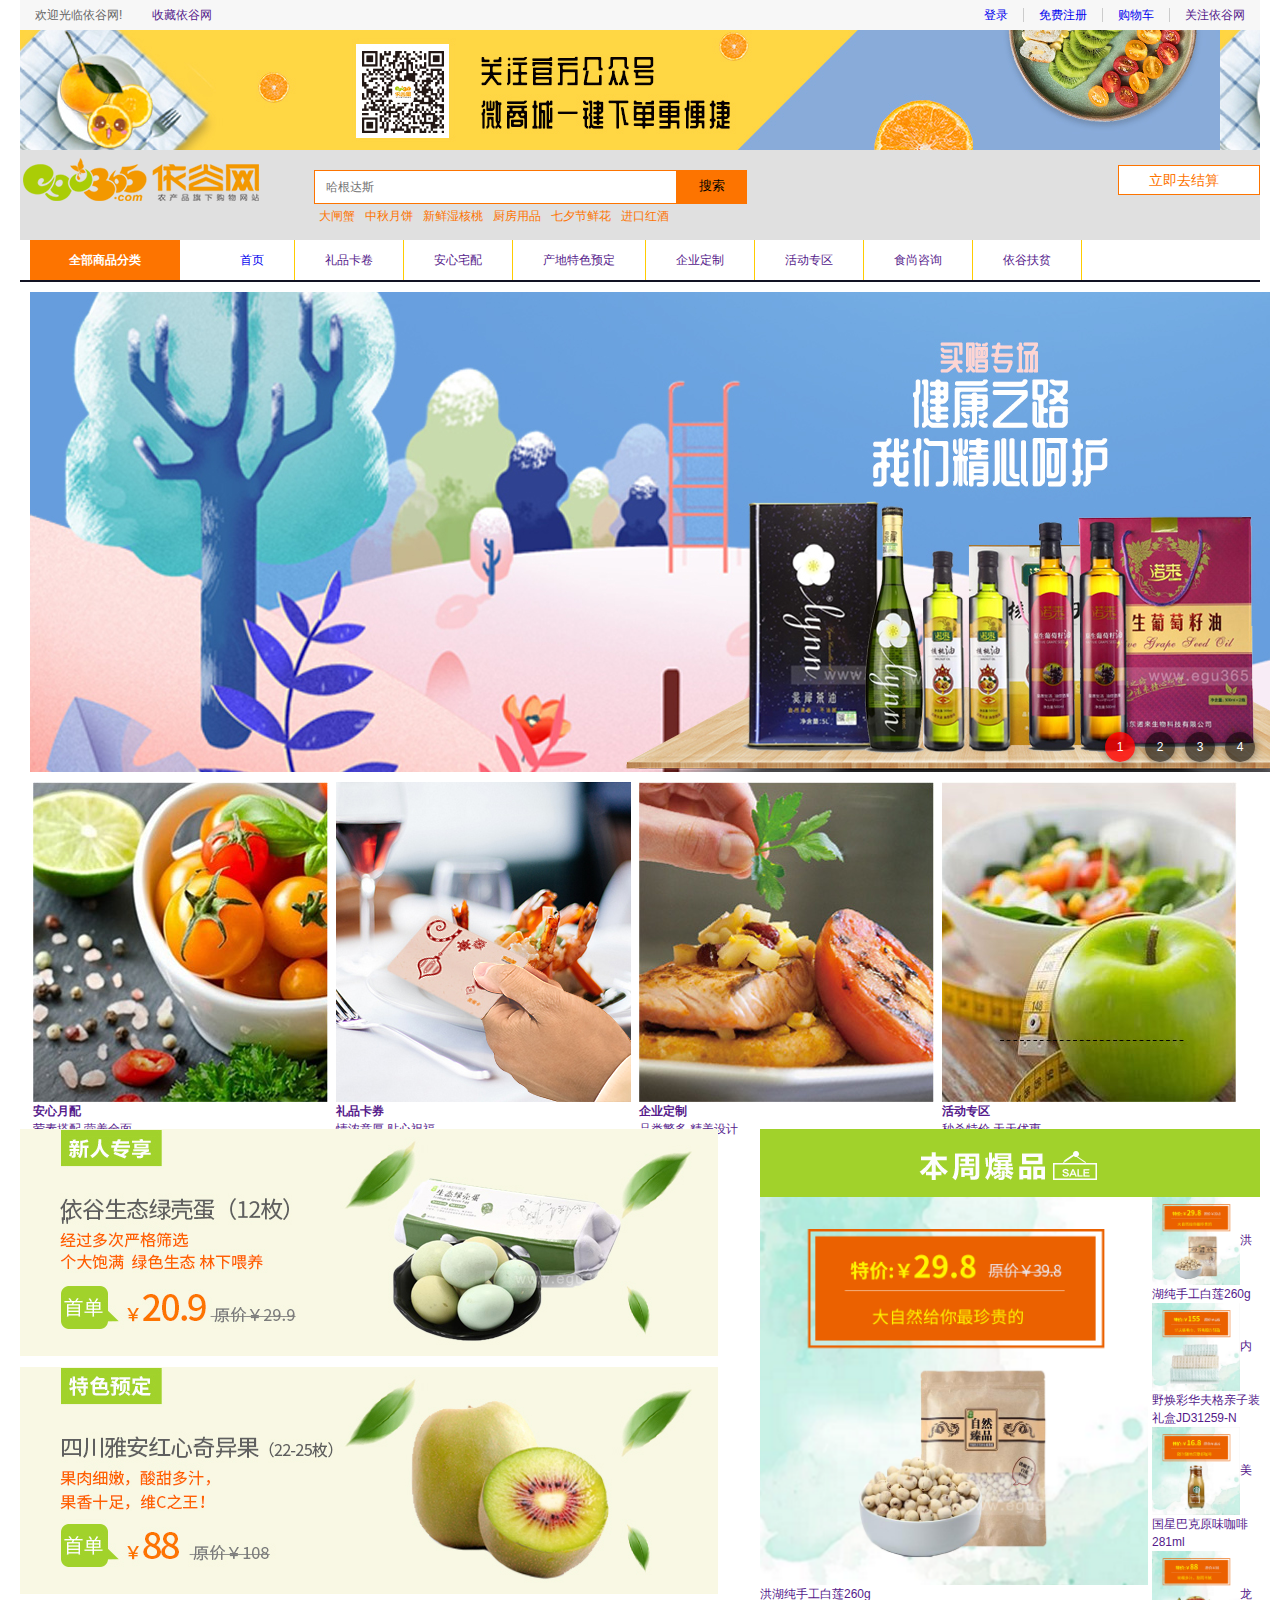
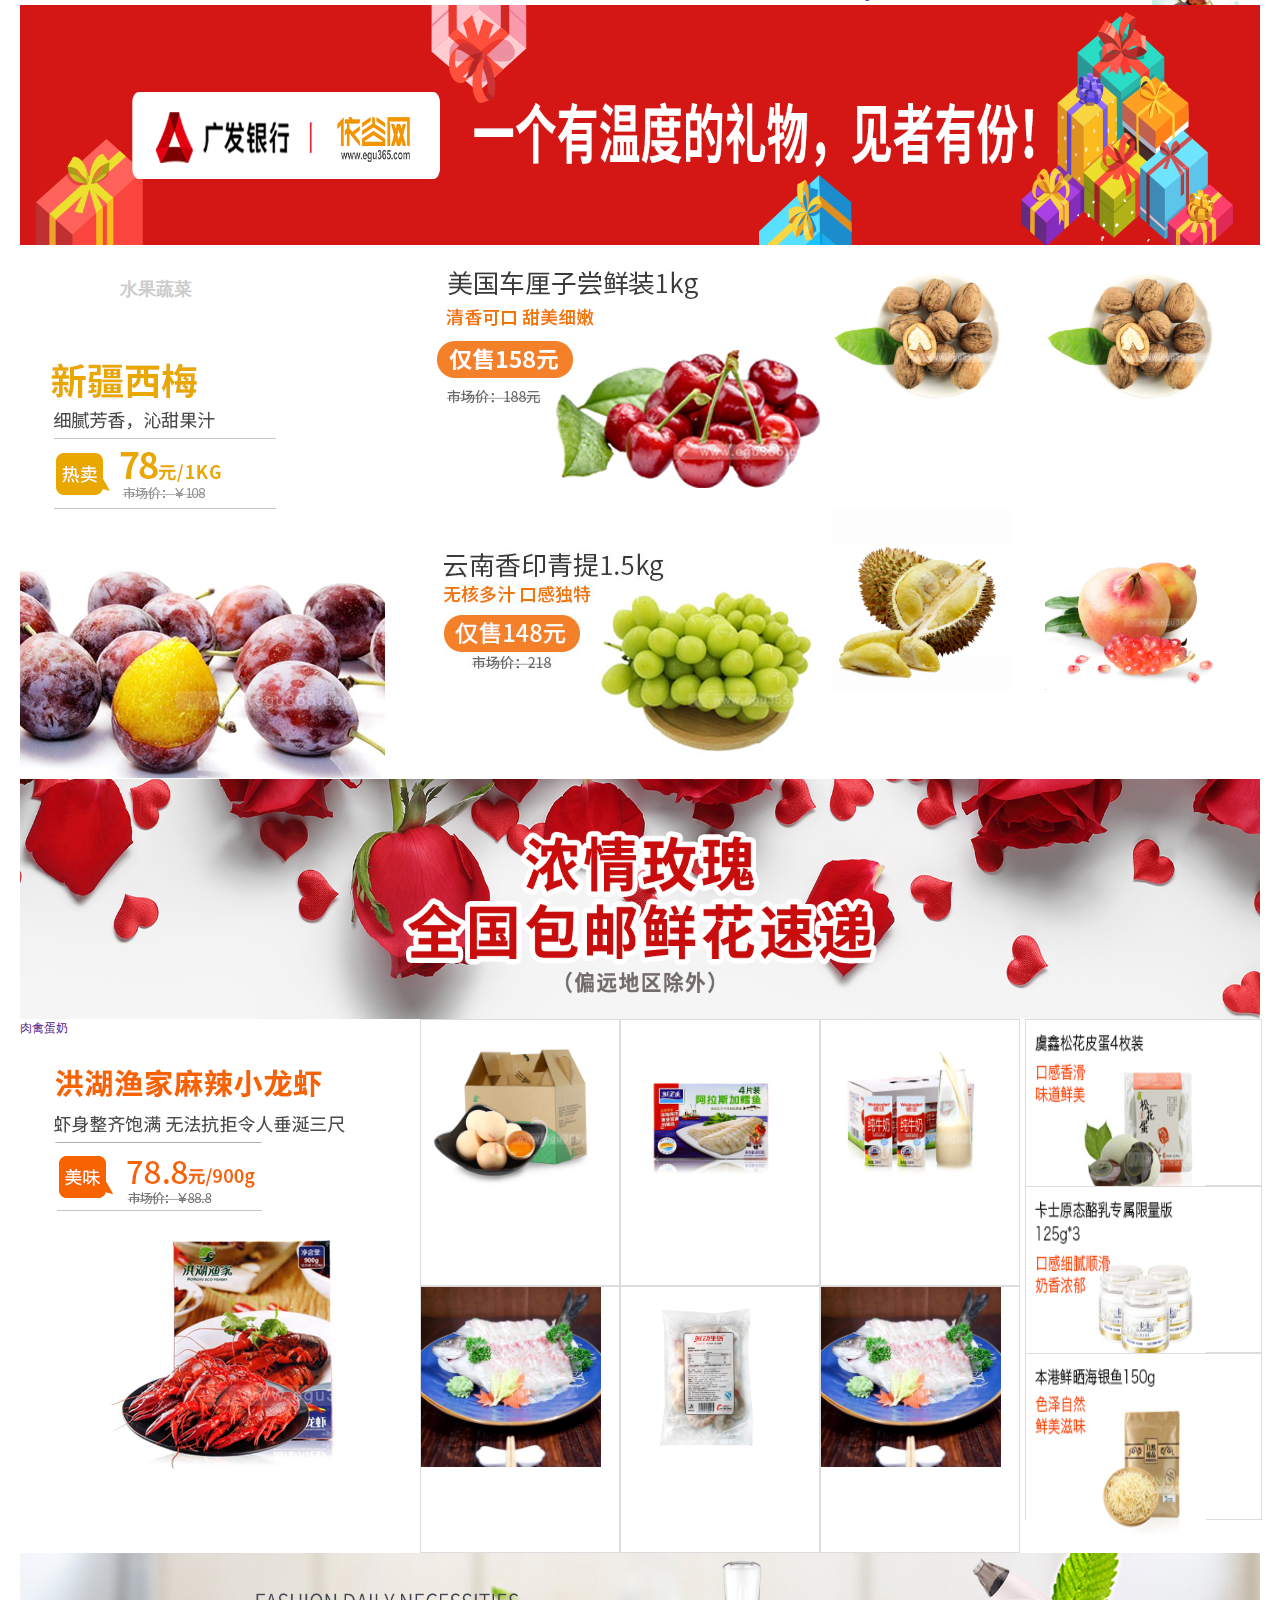
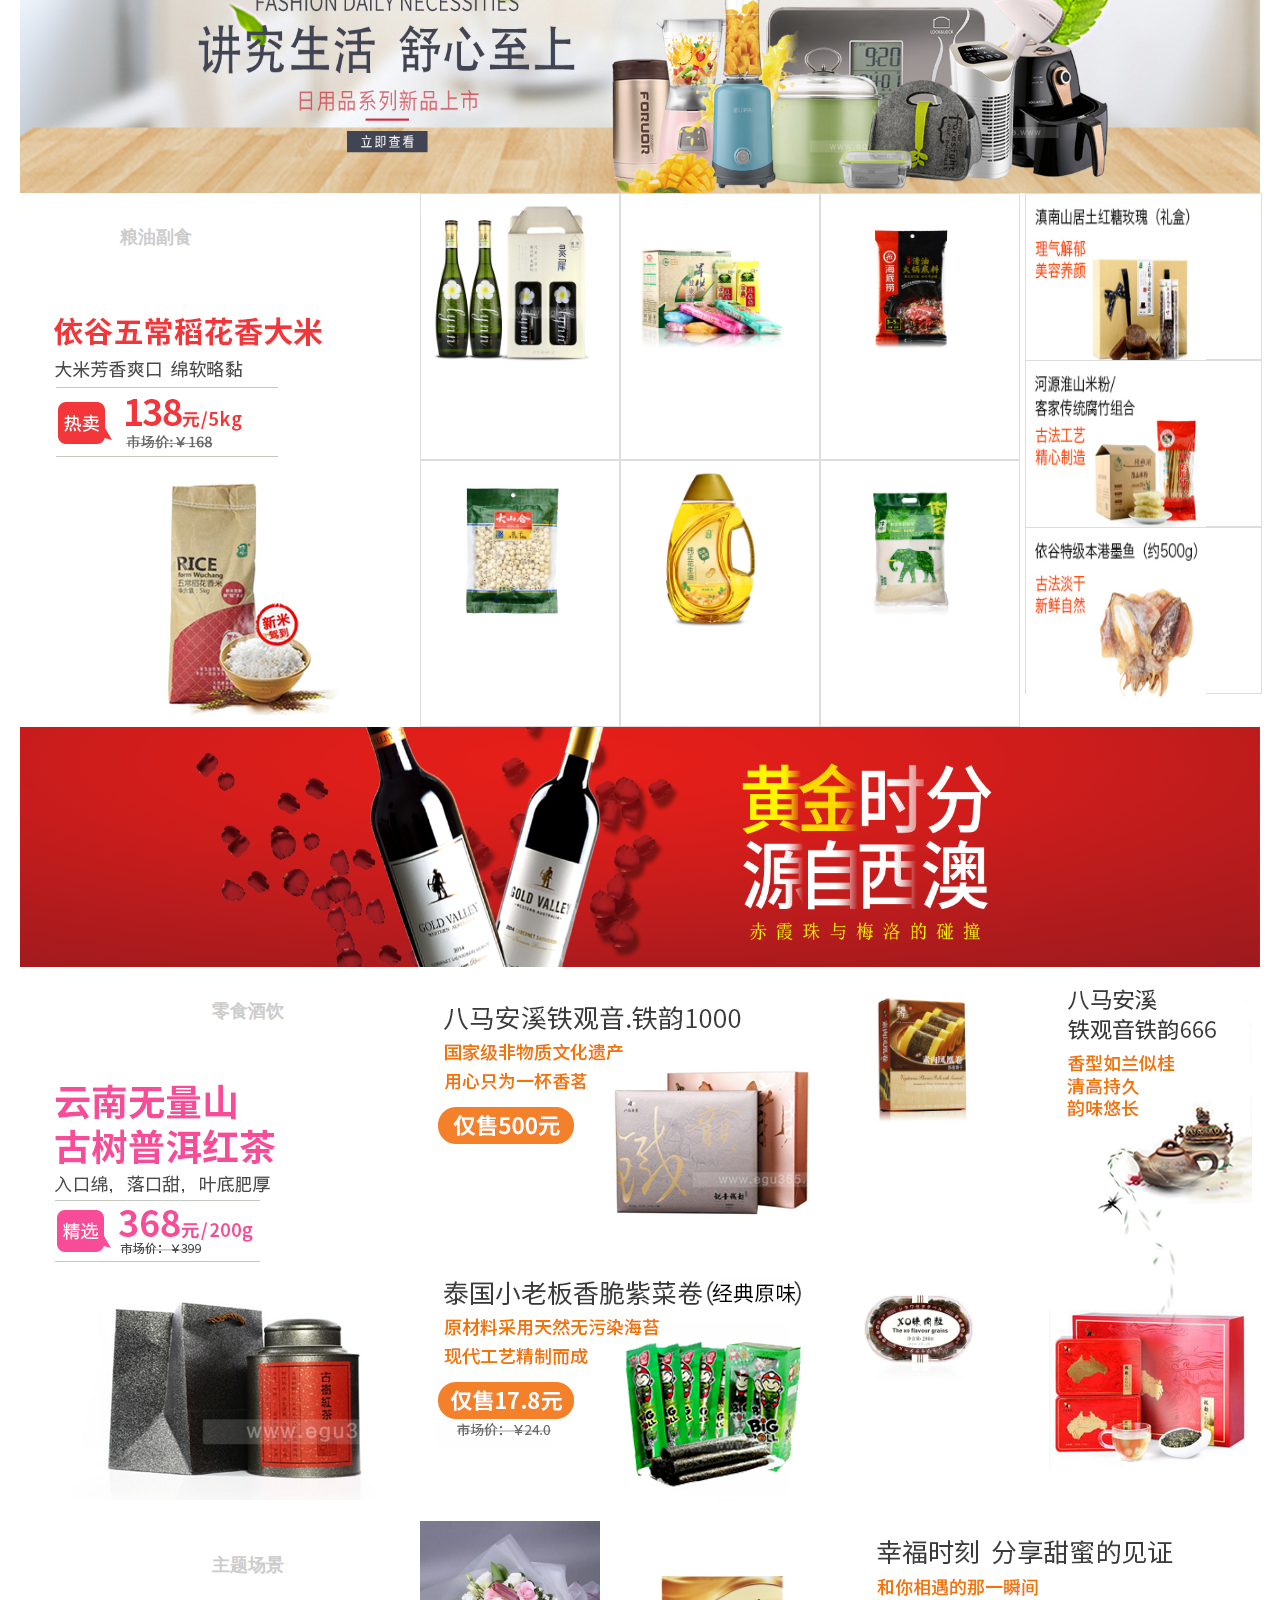
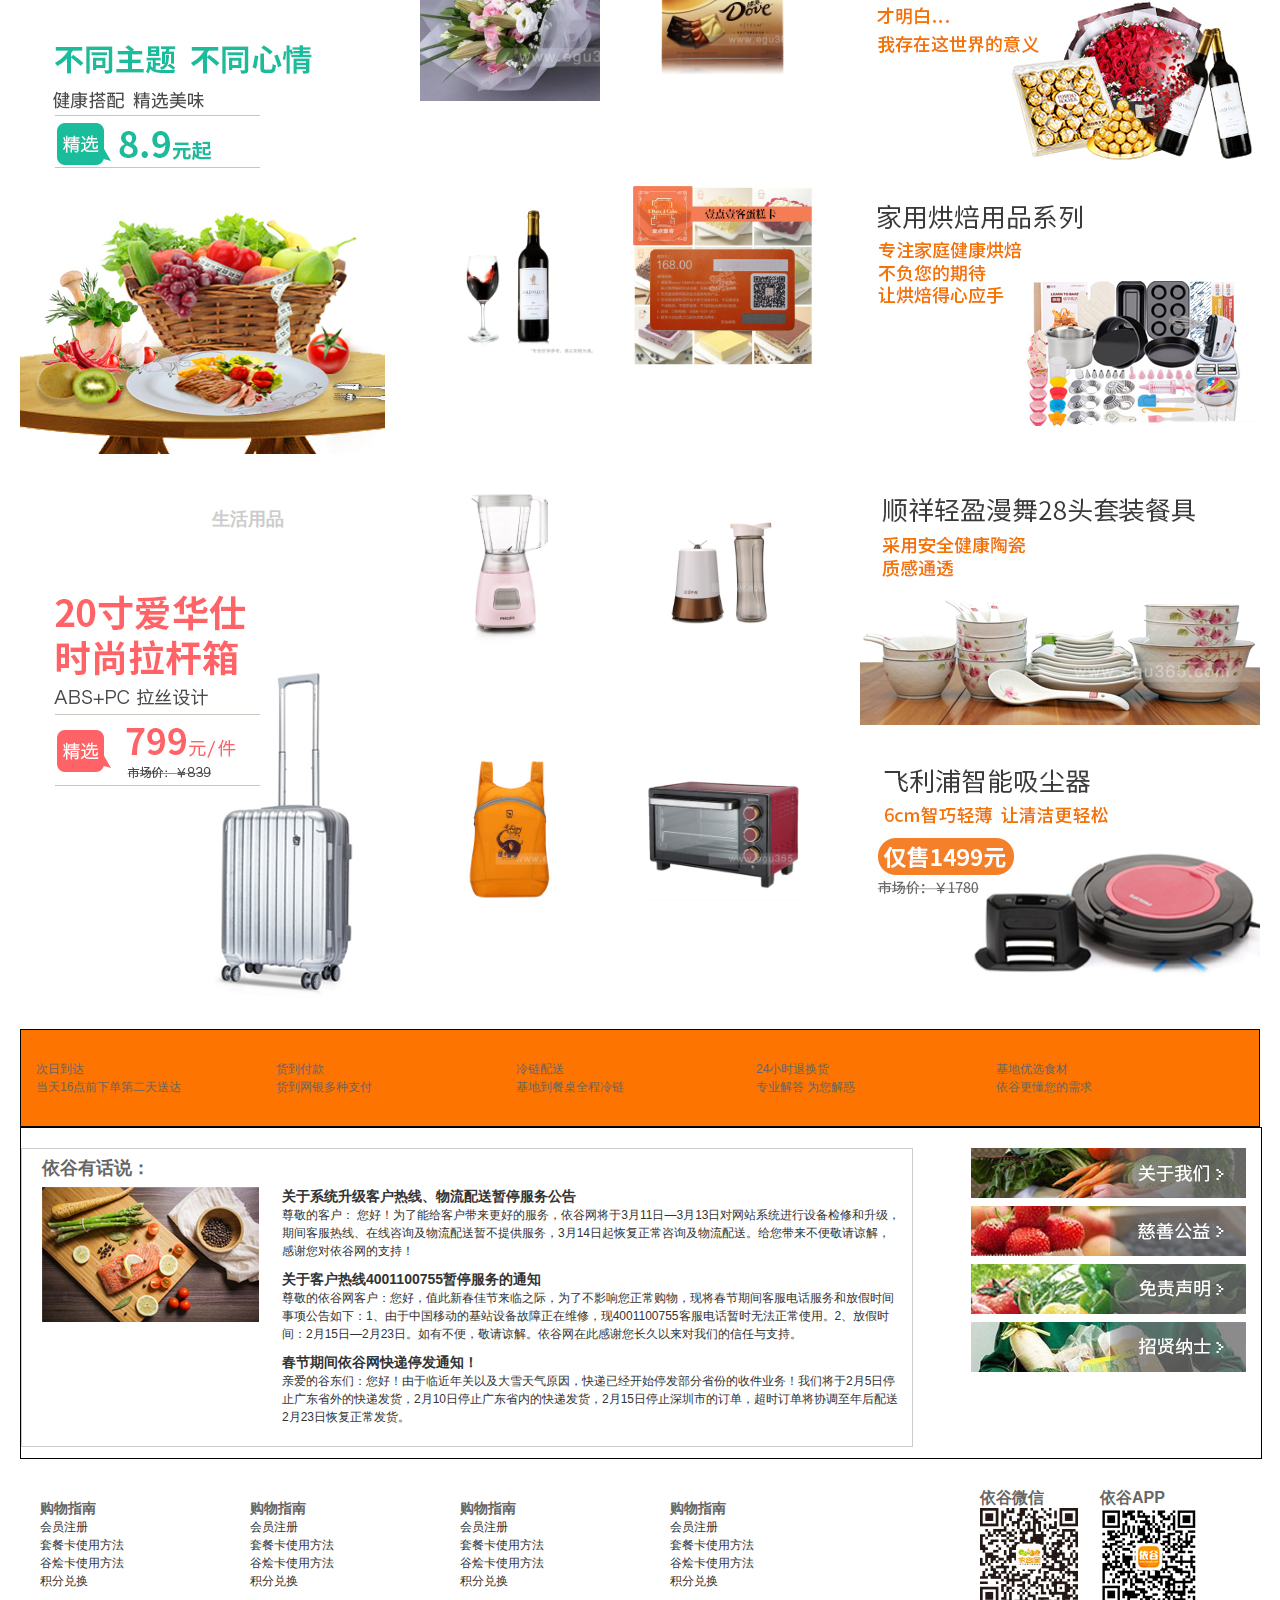
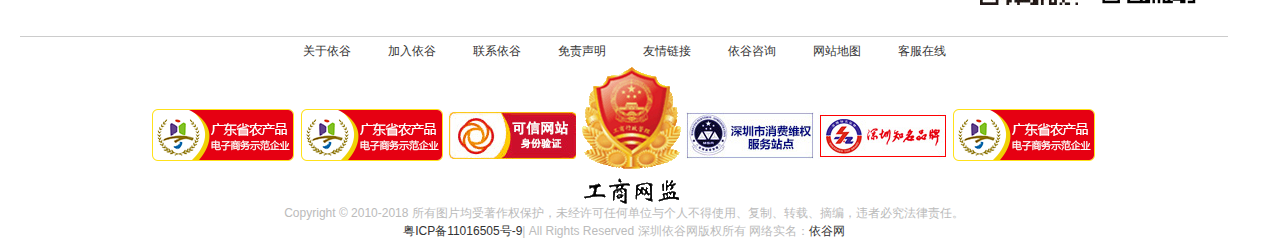
==== commit 8e74961d: "依谷五" ====
--- a/src/index.html
+++ b/src/index.html
@@ -82,7 +82,7 @@
                 <ul class="fl nav-l">
                     <h4><a href="">全部商品分类</a></h4>
                     <li>
-                        <a href="">水果蔬菜
+                        <a href="html/goodslist.html">水果蔬菜
                             <div>    
                                 <ul>
                                     <li>
@@ -438,7 +438,7 @@
             <div class="fruits clearfix">
                 <div class="fruits-l fl">
                     <div class="fruits-l-t">
-                        <a href="">
+                        <a href="html/goodslist.html">
                             <span>水果蔬菜</span>
                         </a>
                     </div>
--- a/src/css/base.css
+++ b/src/css/base.css
@@ -240,6 +240,7 @@
 
 .nav{
     height: 40px;
+    border-bottom: 2px solid #121323;
 
 }
 .nav .nav-l{
@@ -303,9 +304,11 @@
 
 .nav-r{
     margin-left: 30px;
+
 }
 .nav-r li{
     float:left;
+    border-right: 1px solid #fc0;
 
 }
 .nav .nav-r li a{
@@ -319,12 +322,14 @@
 /*底部*/
 
 .buttom{
-
 }
 .buttom-t{
-    width: 100%;
-    margin: 0 auto;
+    margin-top: 20px;
+    /*height: 100%;*/
+    /*width: 100%;*/
+    /*margin: 0 auto;*/
     background: #fd7400;
+    border:1px solid #000;
 }
 .buttom-t ul li{
     float: left;
--- a/src/css/index.css
+++ b/src/css/index.css
@@ -1,5 +1,6 @@
 .banner{
     height: 480px;
+    margin: 10px;
 }
 .banner img{display: block;}
 .banner{position:relative;width:100%;height:480px;overflow:hidden;}
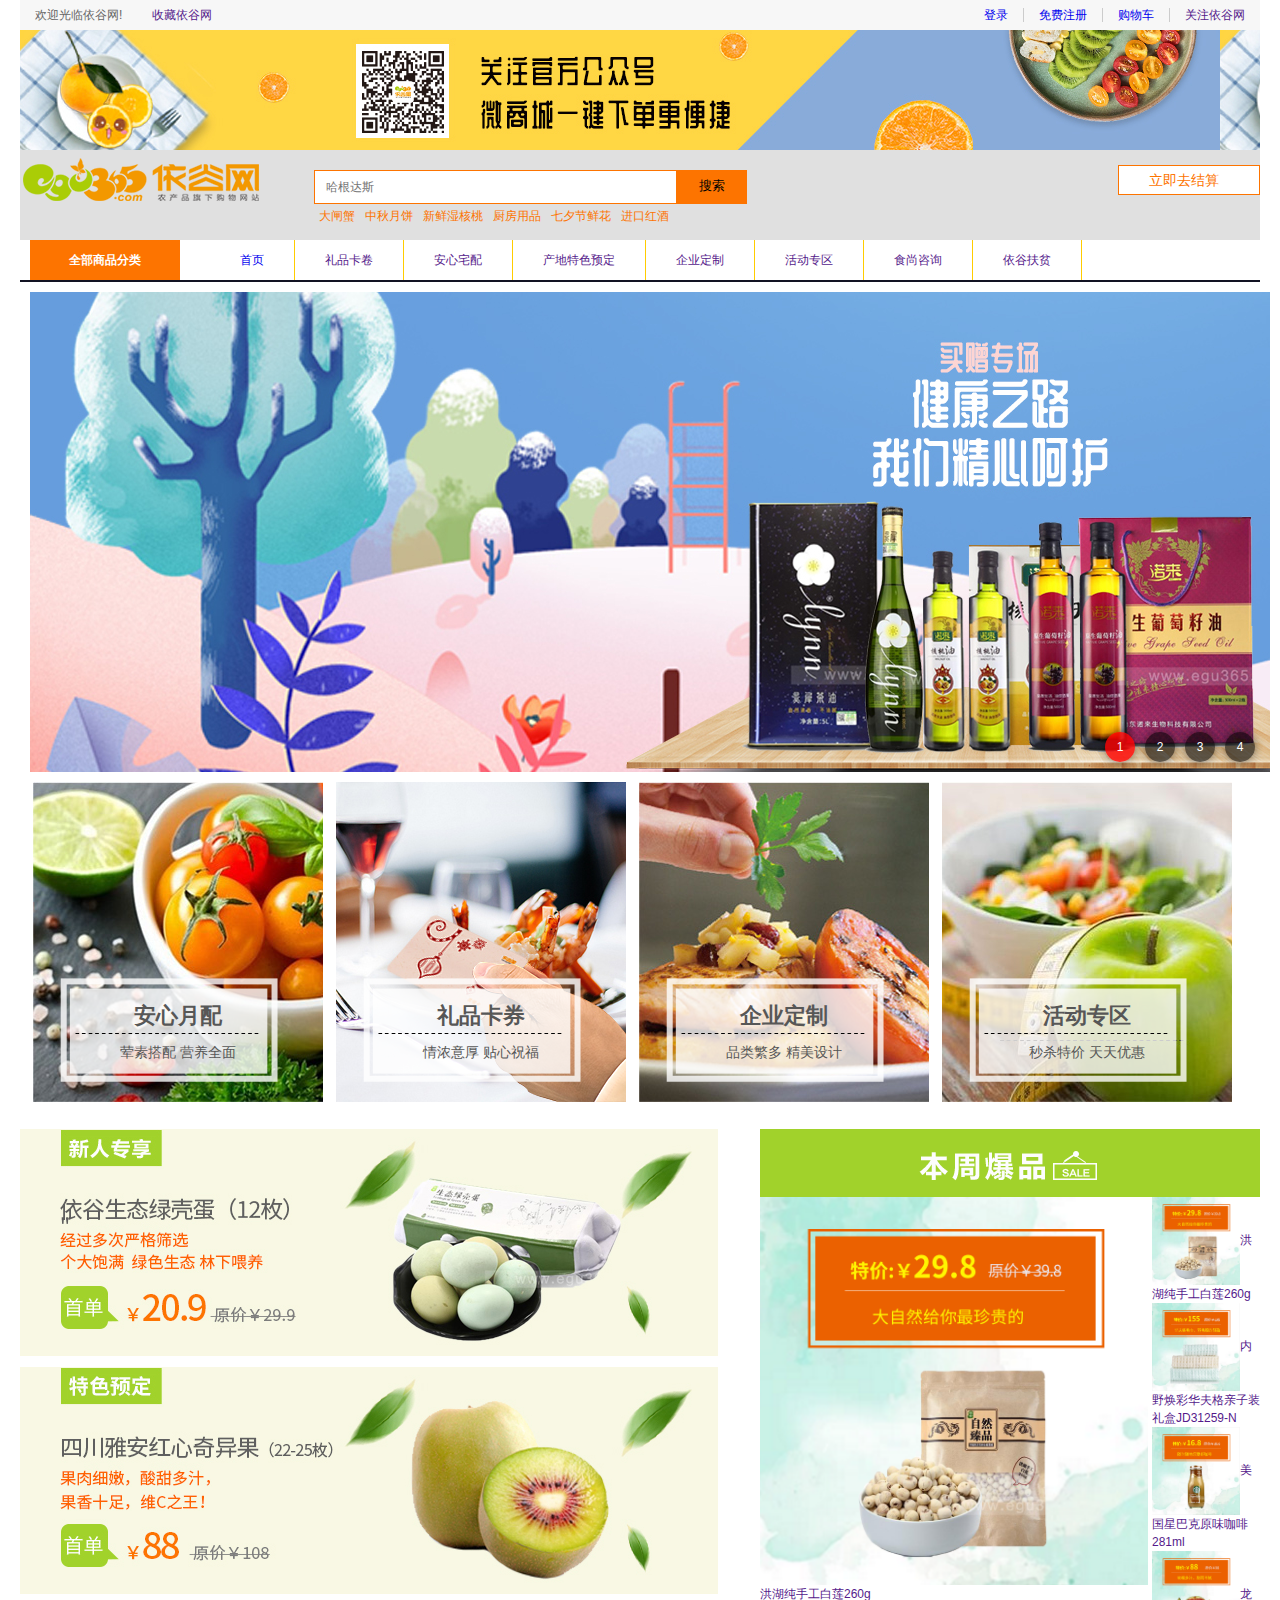
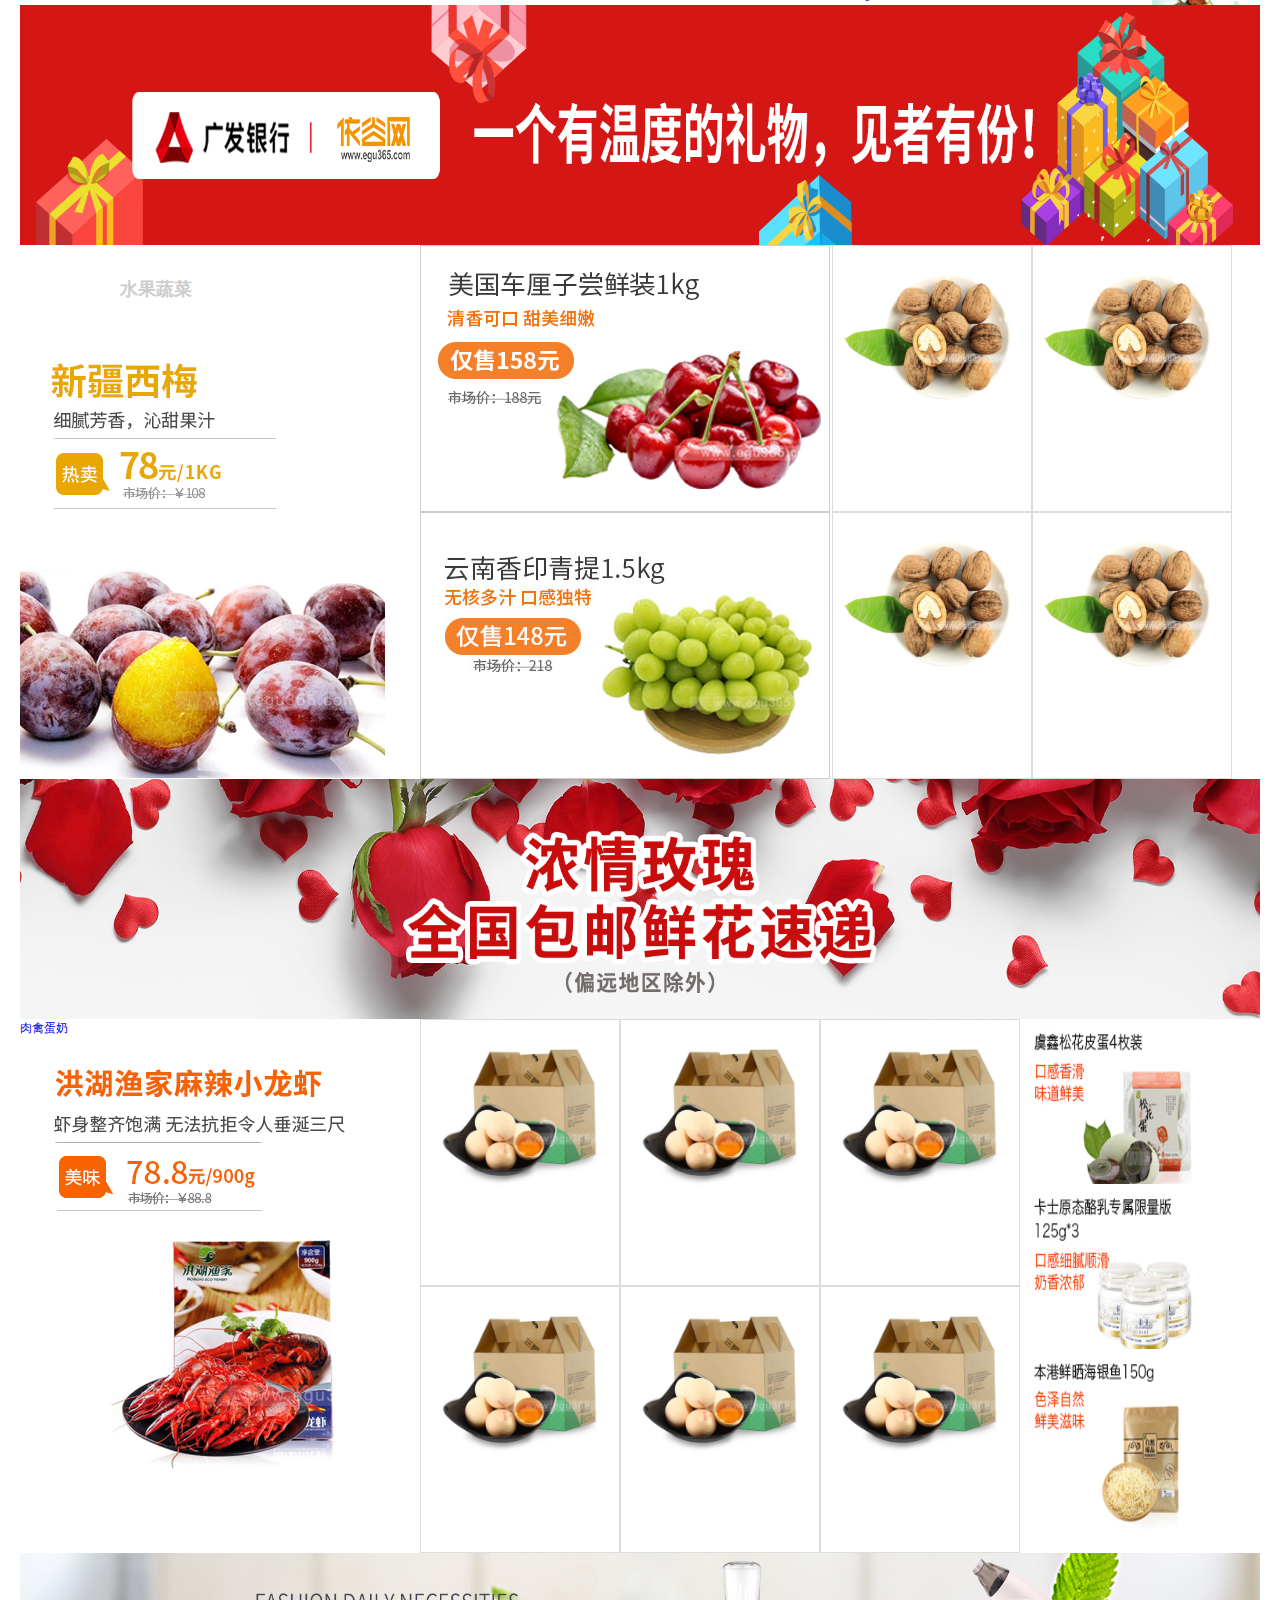
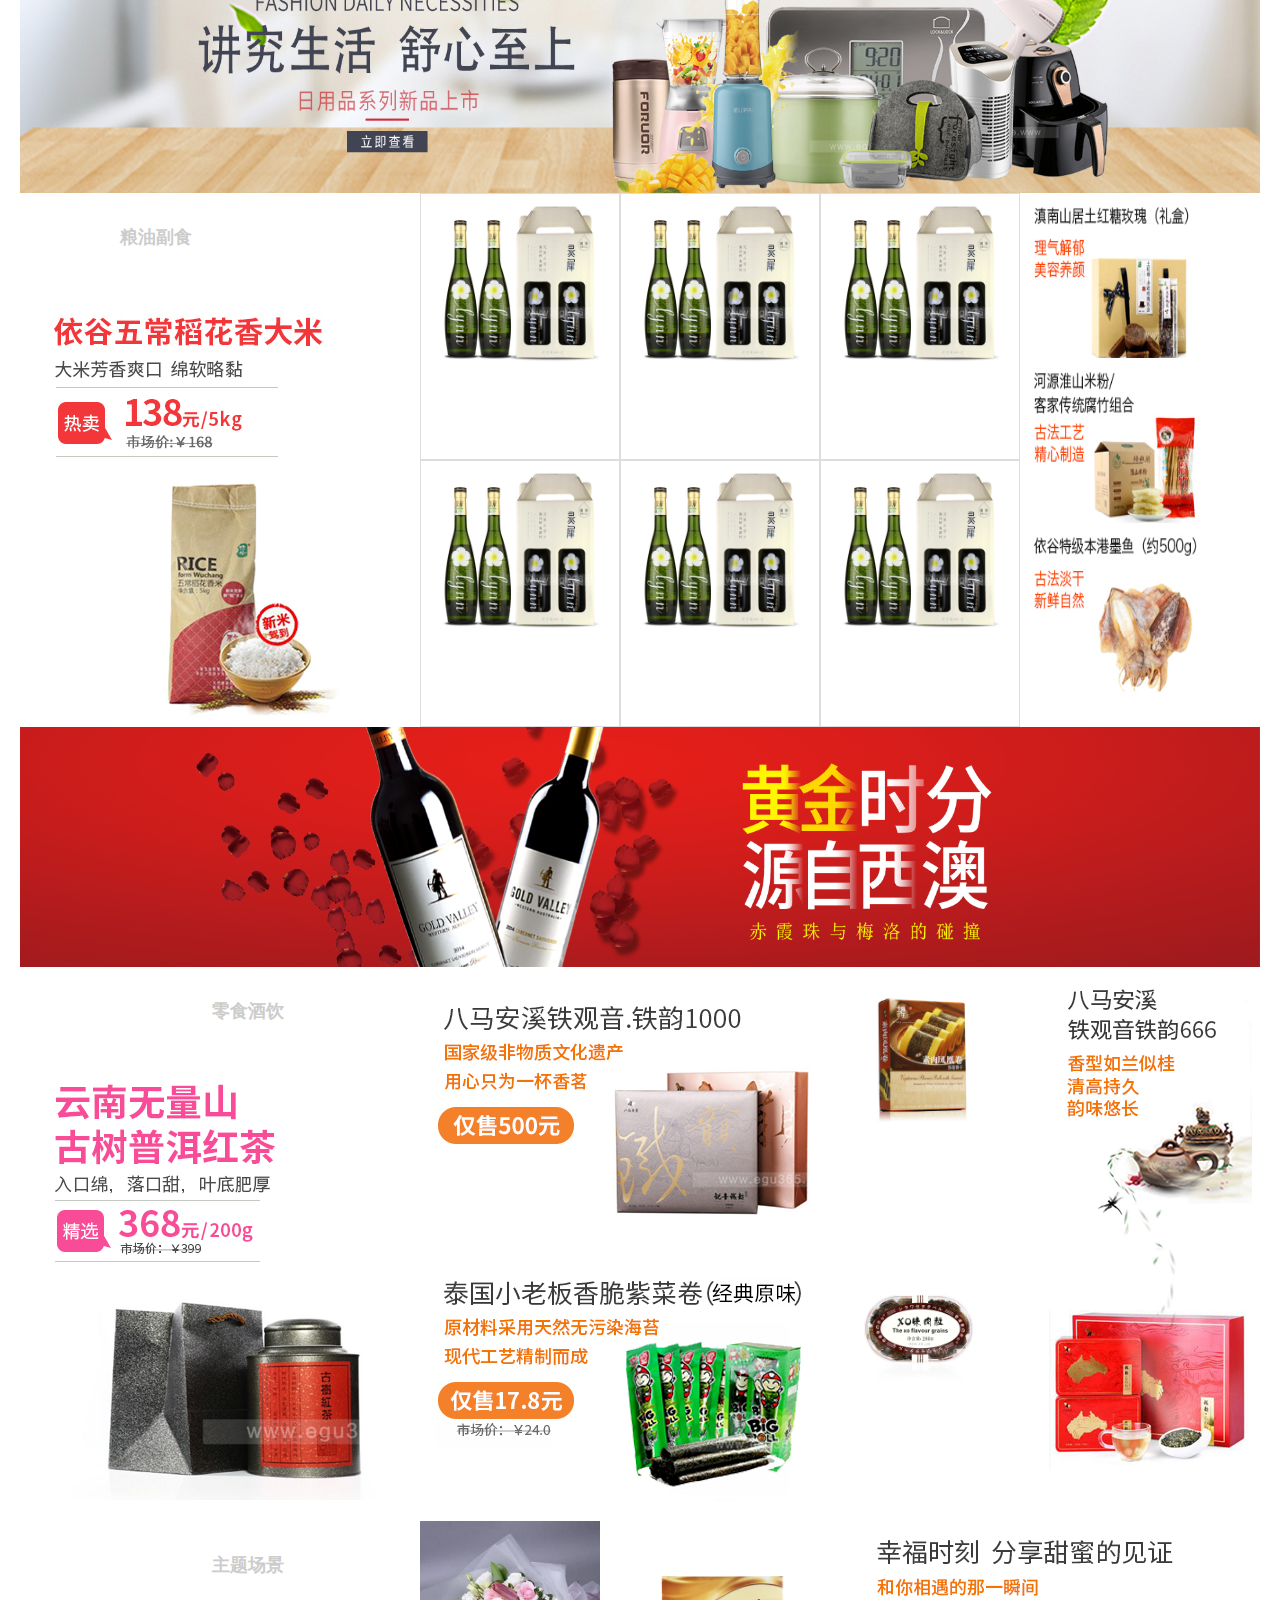
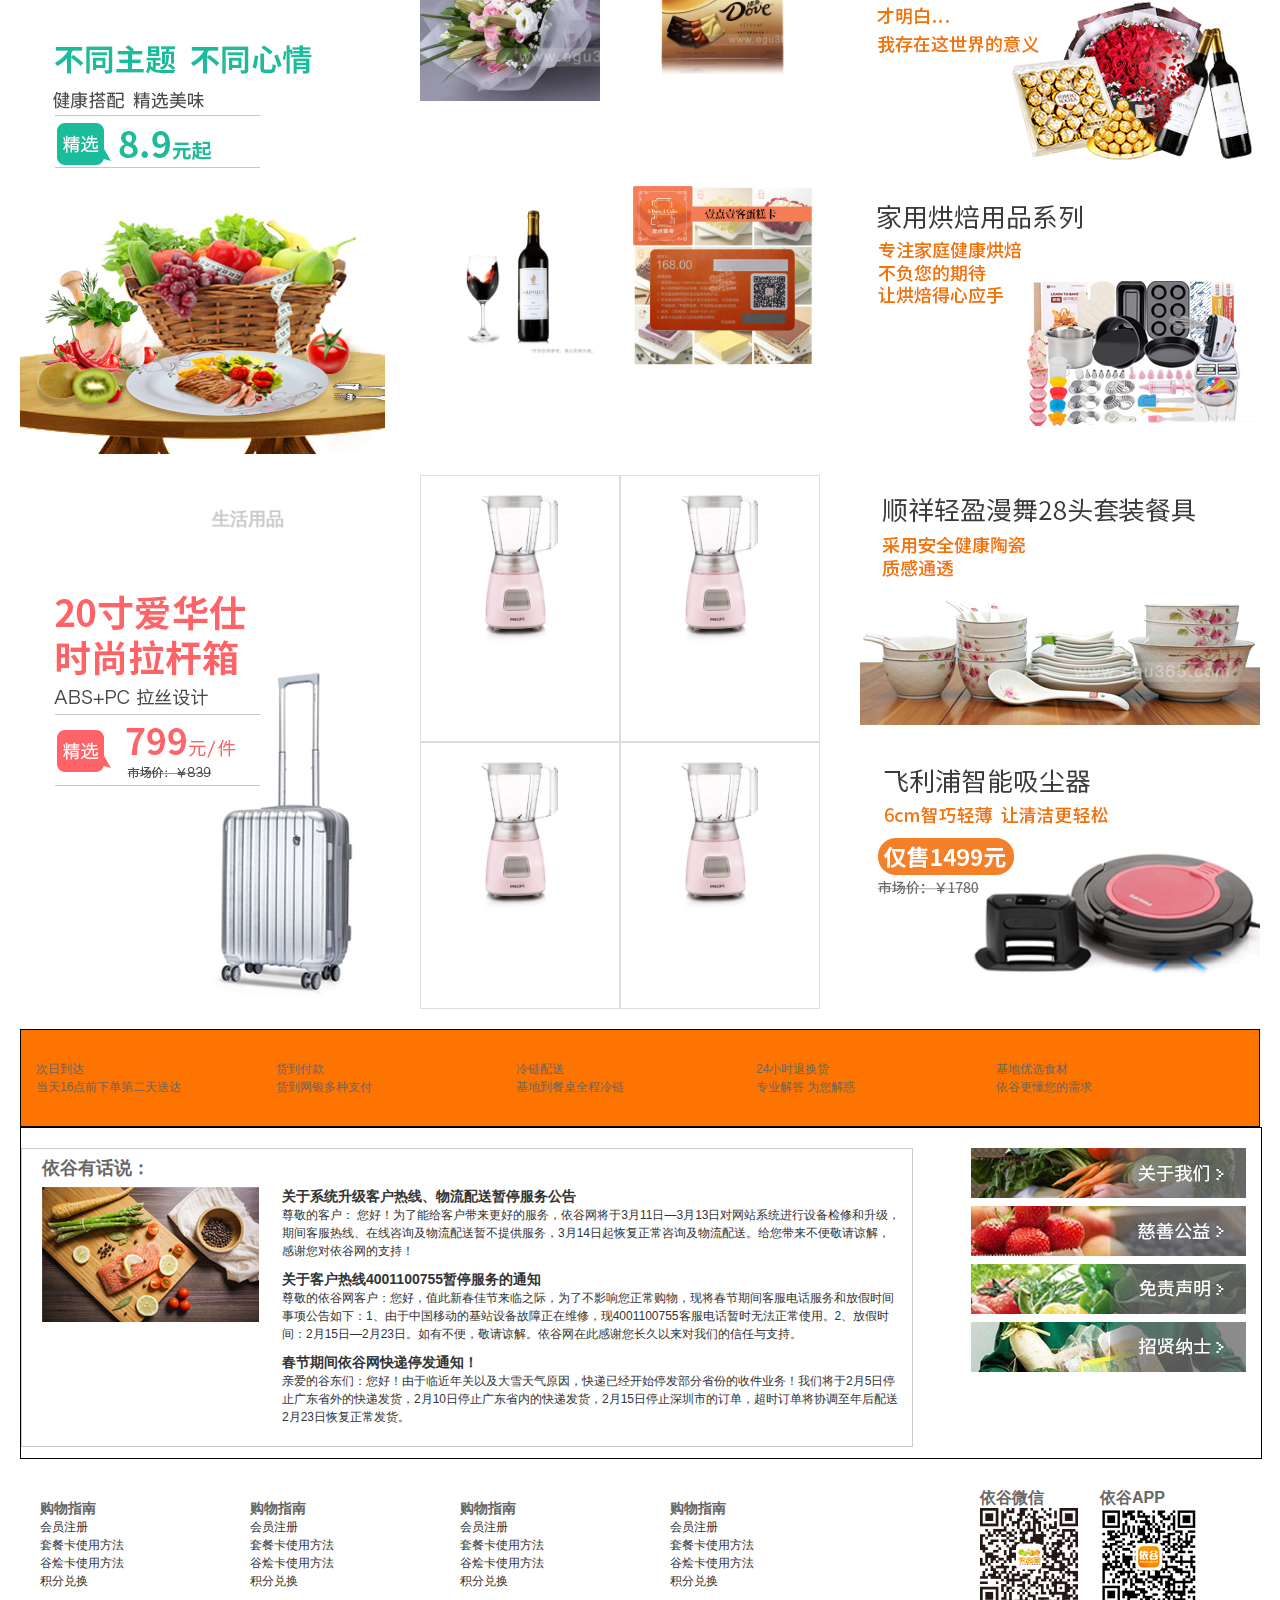
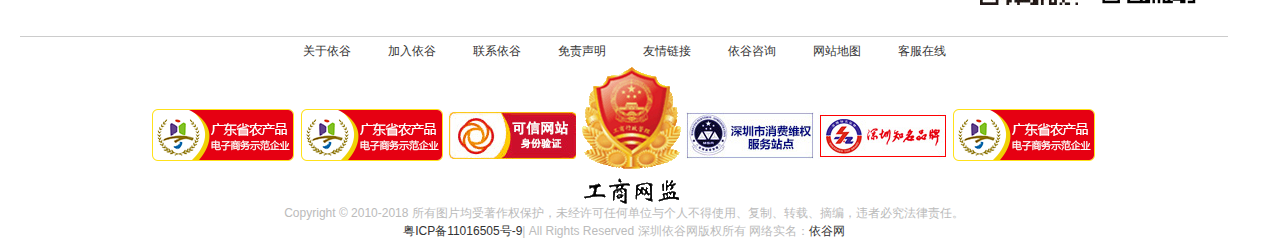
==== commit 3b44d625: "依谷六" ====
--- a/src/index.html
+++ b/src/index.html
@@ -7,6 +7,7 @@
     <link rel="stylesheet" type="text/css" href="css/index.css" />
     <script type="text/javascript" src="js/common.js"></script>
     <script type="text/javascript" src="js/slideshow.js"></script>
+    <script type="text/javascript" src="js/index.js"></script>
 </head>
 <body>
     <div class="box">
@@ -74,7 +75,7 @@
                 <div class="top-cart fr">
                     <i></i>
                     <span>
-                        <a href="">立即去结算</a>
+                        <a href="html/cart.html">立即去结算</a>
                     </span>
                 </div>
             </div>
@@ -121,7 +122,7 @@
                         </a>
                     </li>
                     <li>
-                        <a href="">肉禽蛋奶
+                        <a href="html/goodslist.html">肉禽蛋奶
                             <div>
                                 <ul>
                                     <li>
@@ -158,7 +159,7 @@
 
                     </li>
                     <li>
-                        <a href="">粮油副食
+                        <a href="html/goodslist.html">粮油副食
                             <div>
                                 <ul>
                                     <li>
@@ -199,7 +200,7 @@
 
                     </li>
                     <li>
-                        <a href="">零食酒饮
+                        <a href="html/goodslist.html">零食酒饮
                             <div>
                                 <ul>
                                     <li>
@@ -245,7 +246,7 @@
 
                     </li>
                     <li>
-                        <a href="">主题场景
+                        <a href="html/goodslist.html">主题场景
                             <div>
                                 <ul>
                                     <li>
@@ -284,7 +285,7 @@
 
                     </li>
                     <li>
-                        <a href="">这箱有礼
+                        <a href="html/goodslist.html">这箱有礼
                             <div>
                                 <ul>
                                     <li>
@@ -307,7 +308,7 @@
 
                     </li>
                     <li>
-                        <a href="">生活用品
+                        <a href="html/goodslist.html">生活用品
                             <div>
                                 <ul>
                                     <li> 
@@ -345,7 +346,7 @@
                 
             <div class="banner"></div>
             <div class="silie">
-                <ul class="clearfix">
+                <ul class="clearfix silieB">
                     <li>
                         <a href=""><img src="img/pro_hd_01.jpg" />
                             <span class="wei">
@@ -461,28 +462,32 @@
                             </li>
                         </ul>
                     </div>
-                    <ul class="fruits-2 fr">
-                        <li>
-                            <a href="">
-                                <img src="img/fruits3.jpg" />
-                            </a>
-                        </li>
-                        <li>
-                            <a href="">
-                                <img src="img/fruits3-2.jpg"/>
-                            </a>
-                        </li>
-                        <li>
-                            <a href="">
-                                <img src="img/fruits4.jpg"  />
-                            </a>
-                        </li>
-                        <li>
-                            <a href="">
-                                <img src="img/fruits4-2.jpg" />
-                            </a>
-                        </li>
-                    </ul>
+                    <div class="fruits-2 fr picList">
+                        <div class='col' id="pic1" > 
+                           <img src="img/fruits3.jpg" />
+                           <a href='#'>
+                                <button>加入购物车</button>
+                           </a> 
+                        </div>
+                        <div class='col' id="pic1" > 
+                           <img src="img/fruits3.jpg" />
+                           <a href='#'>
+                                <button>加入购物车</button>
+                           </a> 
+                        </div>
+                        <div class='col' id="pic1" > 
+                           <img src="img/fruits3.jpg" />
+                           <a href='#'>
+                                <button>加入购物车</button>
+                           </a> 
+                        </div>
+                        <div class='col' id="pic1" > 
+                           <img src="img/fruits3.jpg" />
+                           <a href='#'>
+                                <button>加入购物车</button>
+                           </a> 
+                        </div>
+                    </div>
                 </div>
             </div>
 
@@ -497,45 +502,51 @@
             <div class="pulp clearfix">
                 <div class="pulp-l fl">
                     <div class="pulp-t">
-                        <a href="">
+                        <a href="html/goodslist.html">
                             <span>肉禽蛋奶</span>
                         </a>
                     </div>
                     <img src="img/pulp1.png" height="445" width="365" alt="" />
                 </div>
-                <div class="pulp-r fr clearfix">
-                    <ul class="fl">
-                        <li>
-                            <a href="">
-                                <img src="img/pulp2.jpg" />
-                            </a>
-                        </li>
-                        <li>
-                            <a href="">
-                                <img src="img/pulp3.jpg"  />
-                            </a>
-                        </li>
-                        <li>
-                            <a href="">
-                                <img src="img/pulp4.jpg" />
-                            </a>
-                        </li>
-                        <li>
-                            <a href="">
-                                <img src="img/pulp5.jpg" />
-                            </a>
-                        </li>
-                        <li>
-                            <a href="">
-                                <img src="img/pulp6.jpg"  />
-                            </a>
-                        </li>
-                        <li>
-                            <a href="">
-                                <img src="img/pulp5.jpg"  />
-                            </a>
-                        </li>
-                    </ul>
+                <div class="pulp-r fr clearfix picList">
+                    <div class="fl pulp-r-r">
+                        <div class='col' id="pic1" > 
+                           <img src="img/pulp2.jpg" />
+                           <a href='#'>
+                                <button>加入购物车</button>
+                           </a> 
+                        </div>
+                        <div class='col' id="pic1" > 
+                           <img src="img/pulp2.jpg" />
+                           <a href='#'>
+                                <button>加入购物车</button>
+                           </a> 
+                        </div>
+                        <div class='col' id="pic1" > 
+                           <img src="img/pulp2.jpg" />
+                           <a href='#'>
+                                <button>加入购物车</button>
+                           </a> 
+                        </div>
+                        <div class='col' id="pic1" > 
+                           <img src="img/pulp2.jpg" />
+                           <a href='#'>
+                                <button>加入购物车</button>
+                           </a> 
+                        </div>
+                        <div class='col' id="pic1" > 
+                           <img src="img/pulp2.jpg" />
+                           <a href='#'>
+                                <button>加入购物车</button>
+                           </a> 
+                        </div>
+                        <div class='col' id="pic1" > 
+                           <img src="img/pulp2.jpg" />
+                           <a href='#'>
+                                <button>加入购物车</button>
+                           </a> 
+                        </div>
+                    </div>
                     <div class="pulp-r-t fr">
                         <ul>
                              <li>
@@ -569,45 +580,51 @@
             <div class="oil">
                 <div class="oil-l fl">
                     <div class="oil-l-t">
-                        <a href="">
+                        <a href="html/goodslist.html">
                             <span>粮油副食</span>
                         </a>
                     </div>
                     <img src="img/oil1.jpg" />
                 </div>
-                <div class="oil-r fr clearfix">
-                    <ul class="fl">
-                        <li>
-                            <a href="">
-                                <img src="img/oil16.jpg" />
-                            </a>
-                        </li>
-                        <li>
-                            <a href="">
-                                <img src="img/oil11.jpg" />
-                            </a>
-                        </li>
-                        <li>
-                            <a href="">
-                                <img src="img/oil12.jpg" />
-                            </a>
-                        </li>
-                        <li>
-                            <a href="">
-                                <img src="img/oil13.jpg" />
-                            </a>
-                        </li>
-                        <li>
-                            <a href="">
-                                <img src="img/oil14.jpg" />
-                            </a>
-                        </li>
-                        <li>
-                            <a href="">
-                                <img src="img/oil15.jpg" />
-                            </a>
-                        </li>
-                    </ul>
+                <div class="oil-r fr clearfix picList">
+                    <div class="fl oil-r-r">
+                        <div class='col' id="pic1" > 
+                           <img src="img/oil16.jpg" />
+                           <a href='#'>
+                                <button>加入购物车</button>
+                           </a> 
+                        </div>
+                        <div class='col' id="pic1" > 
+                           <img src="img/oil16.jpg" />
+                           <a href='#'>
+                                <button>加入购物车</button>
+                           </a> 
+                        </div>
+                        <div class='col' id="pic1" > 
+                           <img src="img/oil16.jpg" />
+                           <a href='#'>
+                                <button>加入购物车</button>
+                           </a> 
+                        </div>
+                        <div class='col' id="pic1" > 
+                           <img src="img/oil16.jpg" />
+                           <a href='#'>
+                                <button>加入购物车</button>
+                           </a> 
+                        </div>
+                        <div class='col' id="pic1" > 
+                           <img src="img/oil16.jpg" />
+                           <a href='#'>
+                                <button>加入购物车</button>
+                           </a> 
+                        </div>
+                        <div class='col' id="pic1" > 
+                           <img src="img/oil16.jpg" />
+                           <a href='#'>
+                                <button>加入购物车</button>
+                           </a> 
+                        </div>
+                    </div>
                     <div class="oil-r-t fr">
                         <ul>
                             <li>
@@ -641,7 +658,7 @@
             <div class="alcohol clearfix">
                 <div class="alcohol-l fl">
                     <div class="alcohol-l-t">
-                        <a href="">
+                        <a href="html/goodslist.html">
                             <span>零食酒饮</span>
                         </a>
                     </div>
@@ -687,7 +704,7 @@
             <div class="motif clearfix">
                 <div class="motif-l fl">
                     <div class="motif-l-t">
-                        <a href="">
+                        <a href="html/goodslist.html">
                             <span>主题场景</span>
                         </a>
                     </div>
@@ -738,16 +755,40 @@
             <div class="thing clearfix">
                 <div class="thing-l fl">
                     <div class="thing-l-t">
-                        <a href="">
+                        <a href="html/goodslist.html">
                             <span>生活用品</span>
                         </a>
                     </div>
                     <img src="img/thing1.jpg"  />
                 </div>
                 <div class="thing-r fr clearfix">
-                    <div class="thing-r-b1 fl">
-                        <ul>
-                            <li>
+                    <div class="thing-r-b1 fl picList">
+                        <div>
+                            <div class='col' id="pic1" > 
+                               <img src="img/thing21.jpg" />
+                               <a href='#'>
+                                    <button>加入购物车</button>
+                               </a> 
+                            </div>
+                            <div class='col' id="pic1" > 
+                               <img src="img/thing21.jpg" />
+                               <a href='#'>
+                                    <button>加入购物车</button>
+                               </a> 
+                            </div>
+                            <div class='col' id="pic1" > 
+                               <img src="img/thing21.jpg" />
+                               <a href='#'>
+                                    <button>加入购物车</button>
+                               </a> 
+                            </div>
+                            <div class='col' id="pic1" > 
+                               <img src="img/thing21.jpg" />
+                               <a href='#'>
+                                    <button>加入购物车</button>
+                               </a> 
+                            </div>
+                            <!-- <li>
                                 <a href="">
                                     <img src="img/thing21.jpg"  />
                                 </a>
@@ -766,8 +807,8 @@
                                 <a href="">
                                     <img src="img/thing24.jpg"  />
                                 </a>
-                            </li>
-                        </ul>
+                            </li> -->
+                        </div>
                     </div>
                     <div class="thing-r-b2 fr">
                         <ul>
--- a/src/css/index.css
+++ b/src/css/index.css
@@ -28,28 +28,74 @@
 }
 .silie ul{}
 .silie ul li{
-    /*position: relative;*/
+    /*
+    height: 320px;position: relative;*/
+    /*float: left;*/
+    /*display: inline;*/
+    /*width: 290px;*/
+    /*margin: 0 0 10px 13px;*/
+
+    position: relative;
+    overflow: hidden;
     float: left;
-    /*display: inline;*/
+    display: inline;
     width: 290px;
     height: 320px;
     margin: 0 0 10px 13px;
-}
-
-.wei{
-    /*display:block;*/
-    /*position: absolute;*/
-    /*bottom: 10px;*/
-    /*left: 10px;*/
-/*    padding-top: 20px;
+    -webkit-transition: -webkit-transform .2s linear;
+    -moz-transition: -moz-transform .2s linear;
+    -o-transition: -o-transform .2s linear;
+    transition: transform .2s linear;
+}
+
+.silie ul li.active{
+    /*
+    height: 320px;position: relative;*/
+    /*float: left;*/
+    /*display: inline;*/
+    /*width: 290px;*/
+    /*margin: 0 0 10px 13px;*/
+
+    position: relative;
+    overflow: hidden;
+    float: left;
+    display: inline;
+    width: 290px;
+    height: 320px;
+    margin: 0 5px 10px 20px;
+    -webkit-transition: -webkit-transform .2s linear;
+    -moz-transition: -moz-transform .2s linear;
+    -o-transition: -o-transform .2s linear;
+    transition: transform .2s linear;
+}
+.silie ul li span{
+        position: absolute;
+    bottom: 0;
+    left: 0;
+    padding-top: 20px;
     font-size: 14px;
     right: 0;
     width: 290px;
     height: 104px;
     line-height: 36px;
+    /*margin: 10px;*/
     color: #575757;
-    text-align: center;*/
-}
+    text-align: center;
+    white-space: nowrap;
+    overflow: hidden;
+    text-overflow: ellipsis;
+    background:url('../img/pro_hd_bg.png') no-repeat;
+}
+.silie ul li b{
+        display: block;
+    font-weight: bold;
+    font-size: 22px;
+    white-space: nowrap;
+    overflow: hidden;
+    text-overflow: ellipsis;
+}
+
+
 
 .hdbp{
     height: 476px;
@@ -121,11 +167,12 @@
     height: 534px;
 }
 .fruits1{
-    width: 410px;
+    width: 408px;
     height: 534px;
 }
 .fruits1 ul li{
-    width: 410px;
+    border:1px solid #ccc;
+    width: 408px;
     height: 265px;
 }
 .fruits1 ul li a img{
@@ -136,24 +183,47 @@
     width: 428px;
     height: 534px;
 }
-.fruits-2 li{
-    float:left;
-    height: 265px;
-    width: 213px;
-    text-align: center;
-    /*position: relative;*/
-    /*overflow: hidden;*/
-}
-.fruits-2 li a{
-    display:block;
+
+.col{
+    float:left;
+    height: 265px;
+    width: 212px;
+    text-align: center;
+    border:1px solid #ccc;
+}
+.col img{
     width: 180px;
     height: 180px;
-}
-.fruits-2 li a img{
-    width: 180px;
-    height: 180px;
-}
-
+
+}
+.col a {
+    display:none;
+    width: 100%;
+    height: 35px;
+    font-size: 16px;
+    line-height: 35px;
+    text-align: center;
+    color: #fff;
+    background: #f40;
+    opacity: 0.8;
+}
+.col a.active {
+    display:none;
+    width: 100%;
+    height: 35px;
+    font-size: 16px;
+    line-height: 35px;
+    text-align: center;
+    color: #fff;
+    background: #f40;
+    /*opacity: 0.8;*/
+}
+.col a button{
+    background: #f40;
+
+        color: #fff;
+    font-size: 16px;
+}
 
 /**/
 .pulp{
@@ -182,11 +252,11 @@
     width: 840px;
     height: 534px;
 }
-.pulp-r ul{
+.pulp-r-r{
     width: 603px;
     height: 534px;
 }
-.pulp ul li{
+.col{
     width: 198px;
     height: 265px;
     border:1px solid #ddd;
@@ -251,11 +321,11 @@
     width: 840px;
     height: 534px;
 }
-.oil-r ul{
+.oil-r-r{
     width: 603px;
     height: 534px;
 }
-.oil ul li{
+.col{
     width: 198px;
     height: 265px;
     border:1px solid #ddd;
